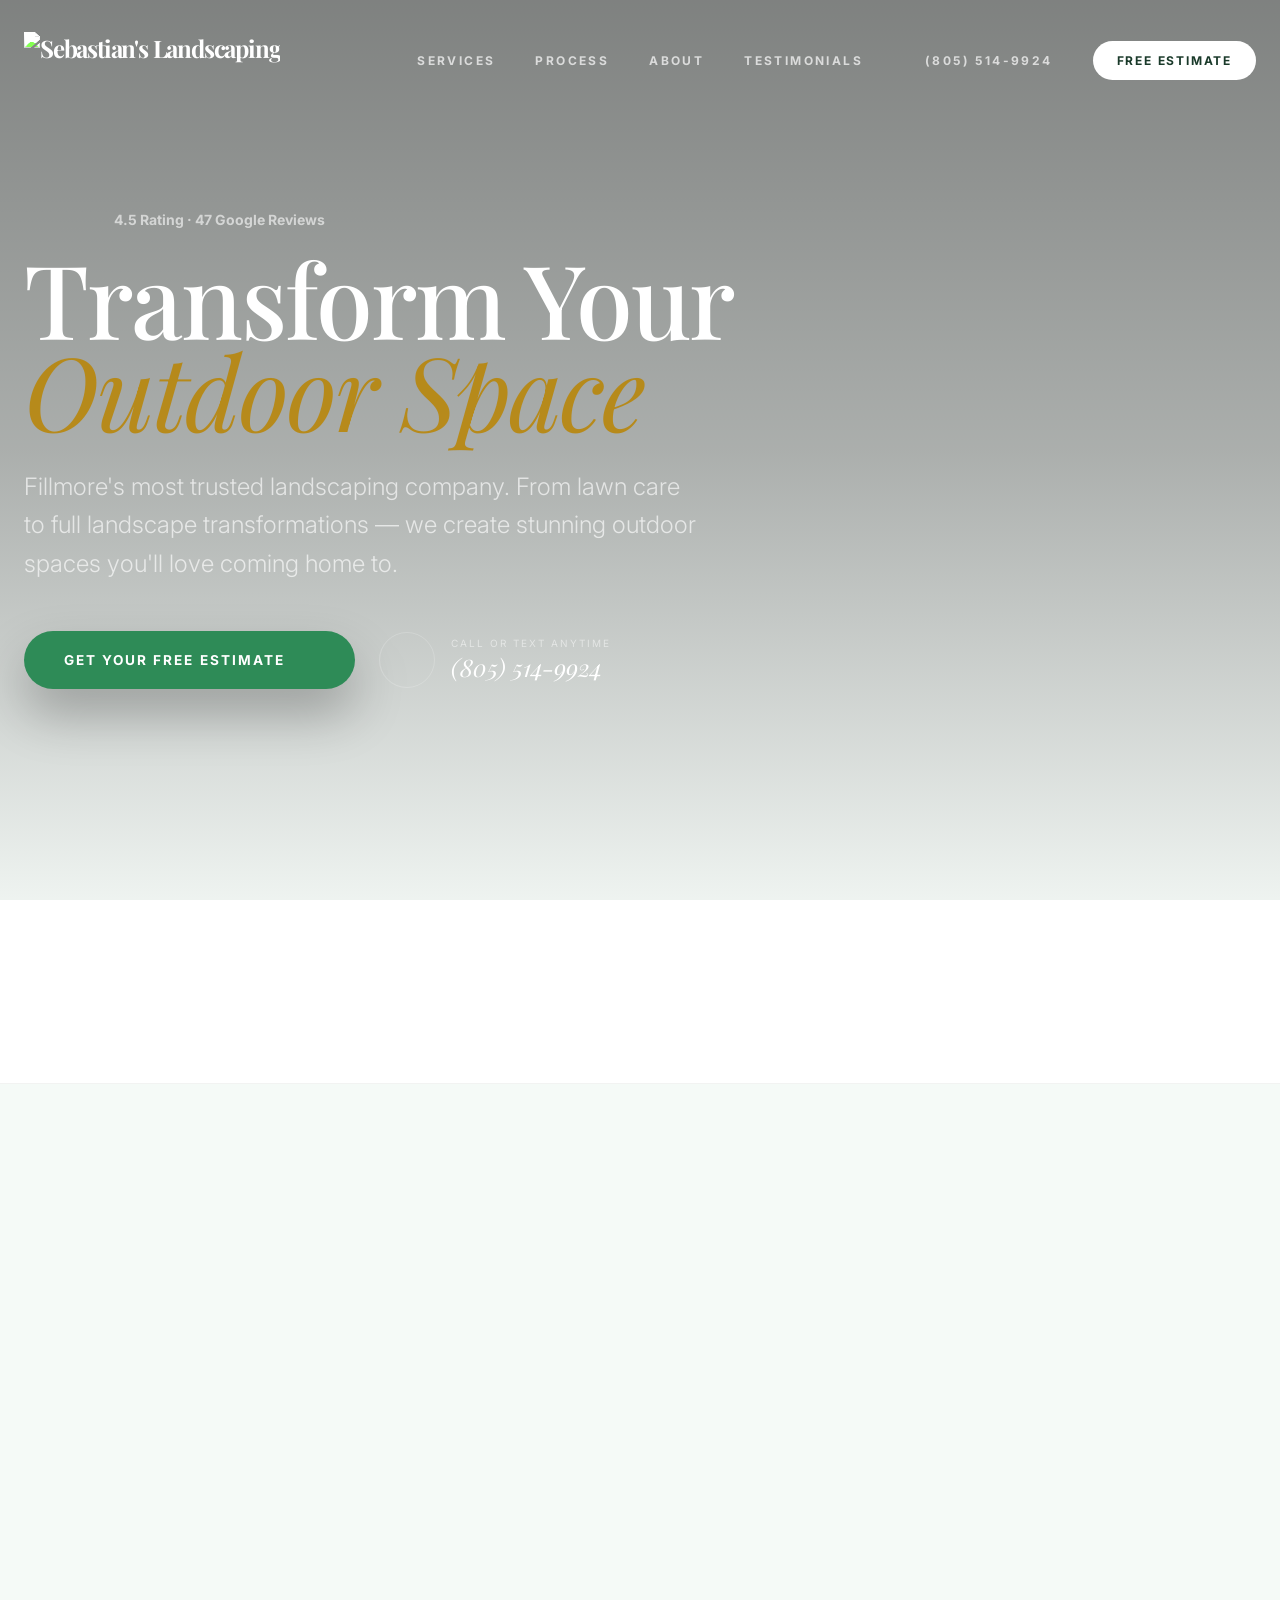
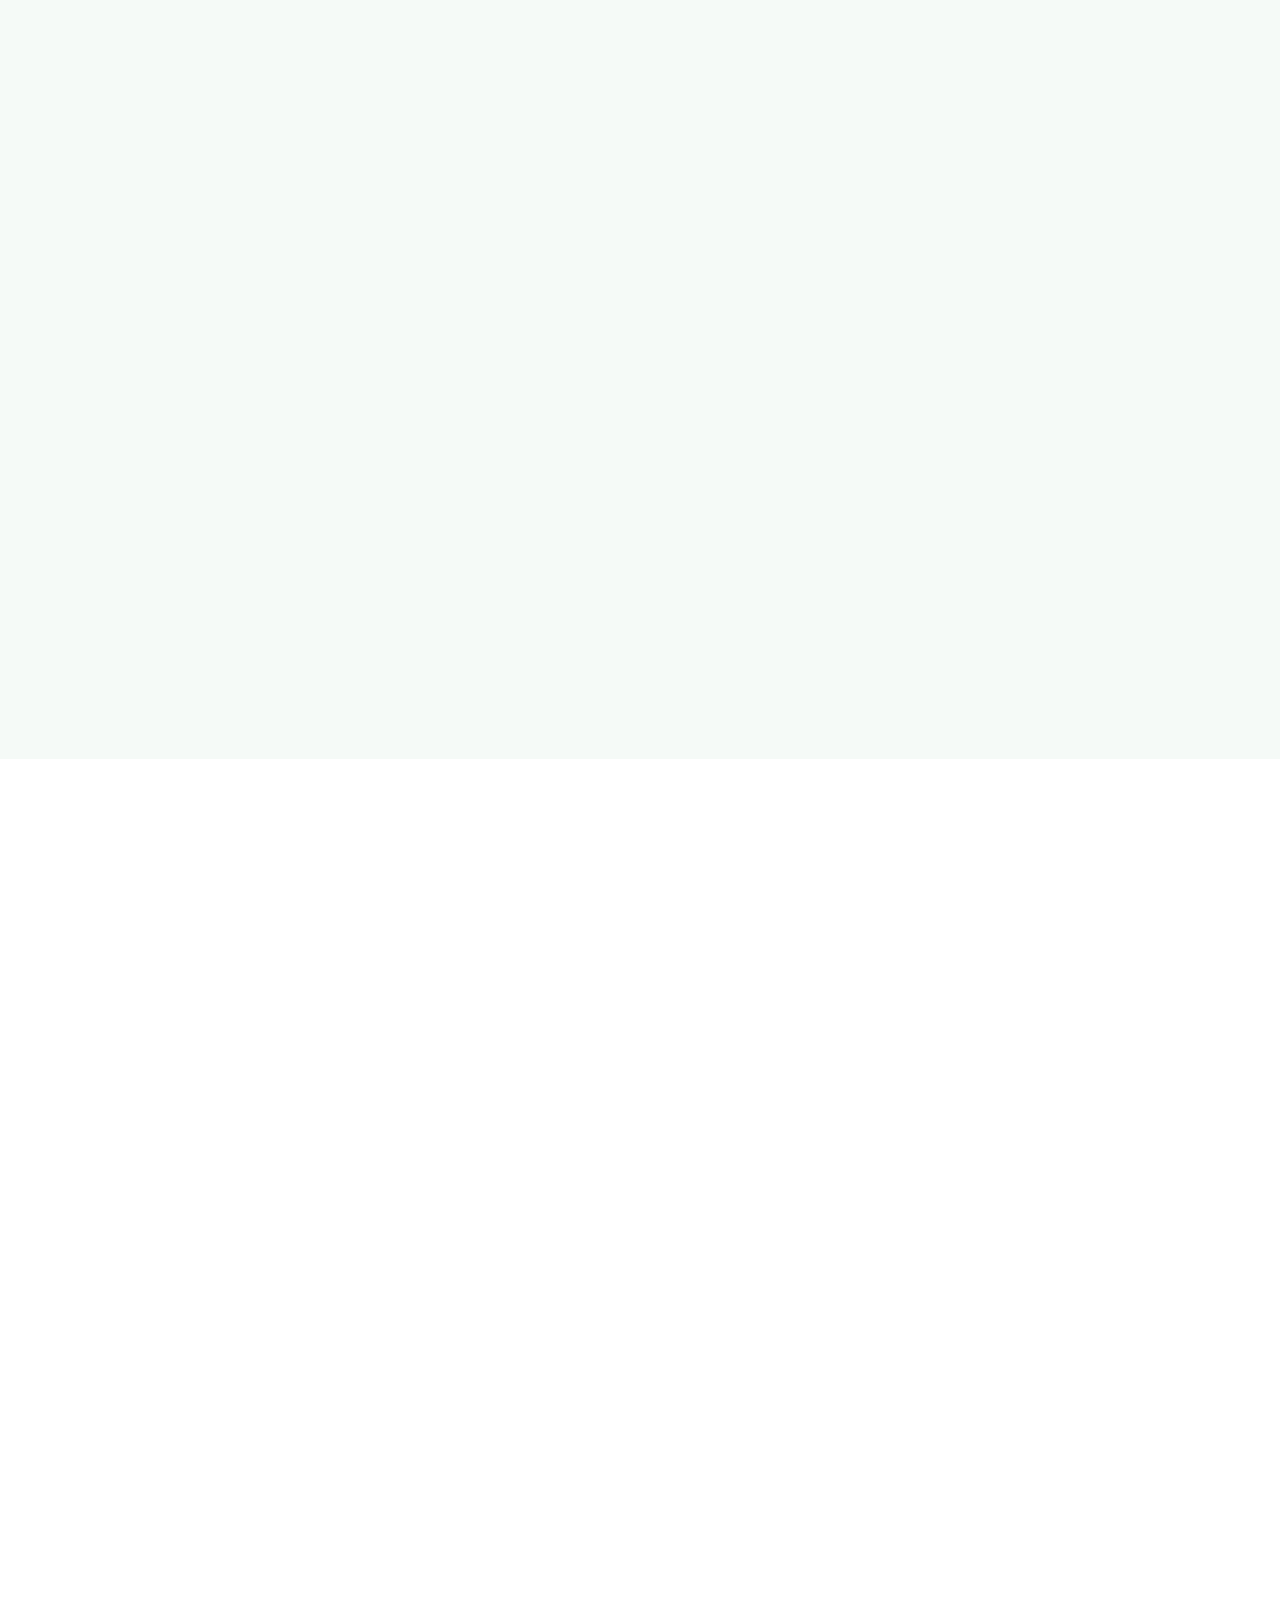
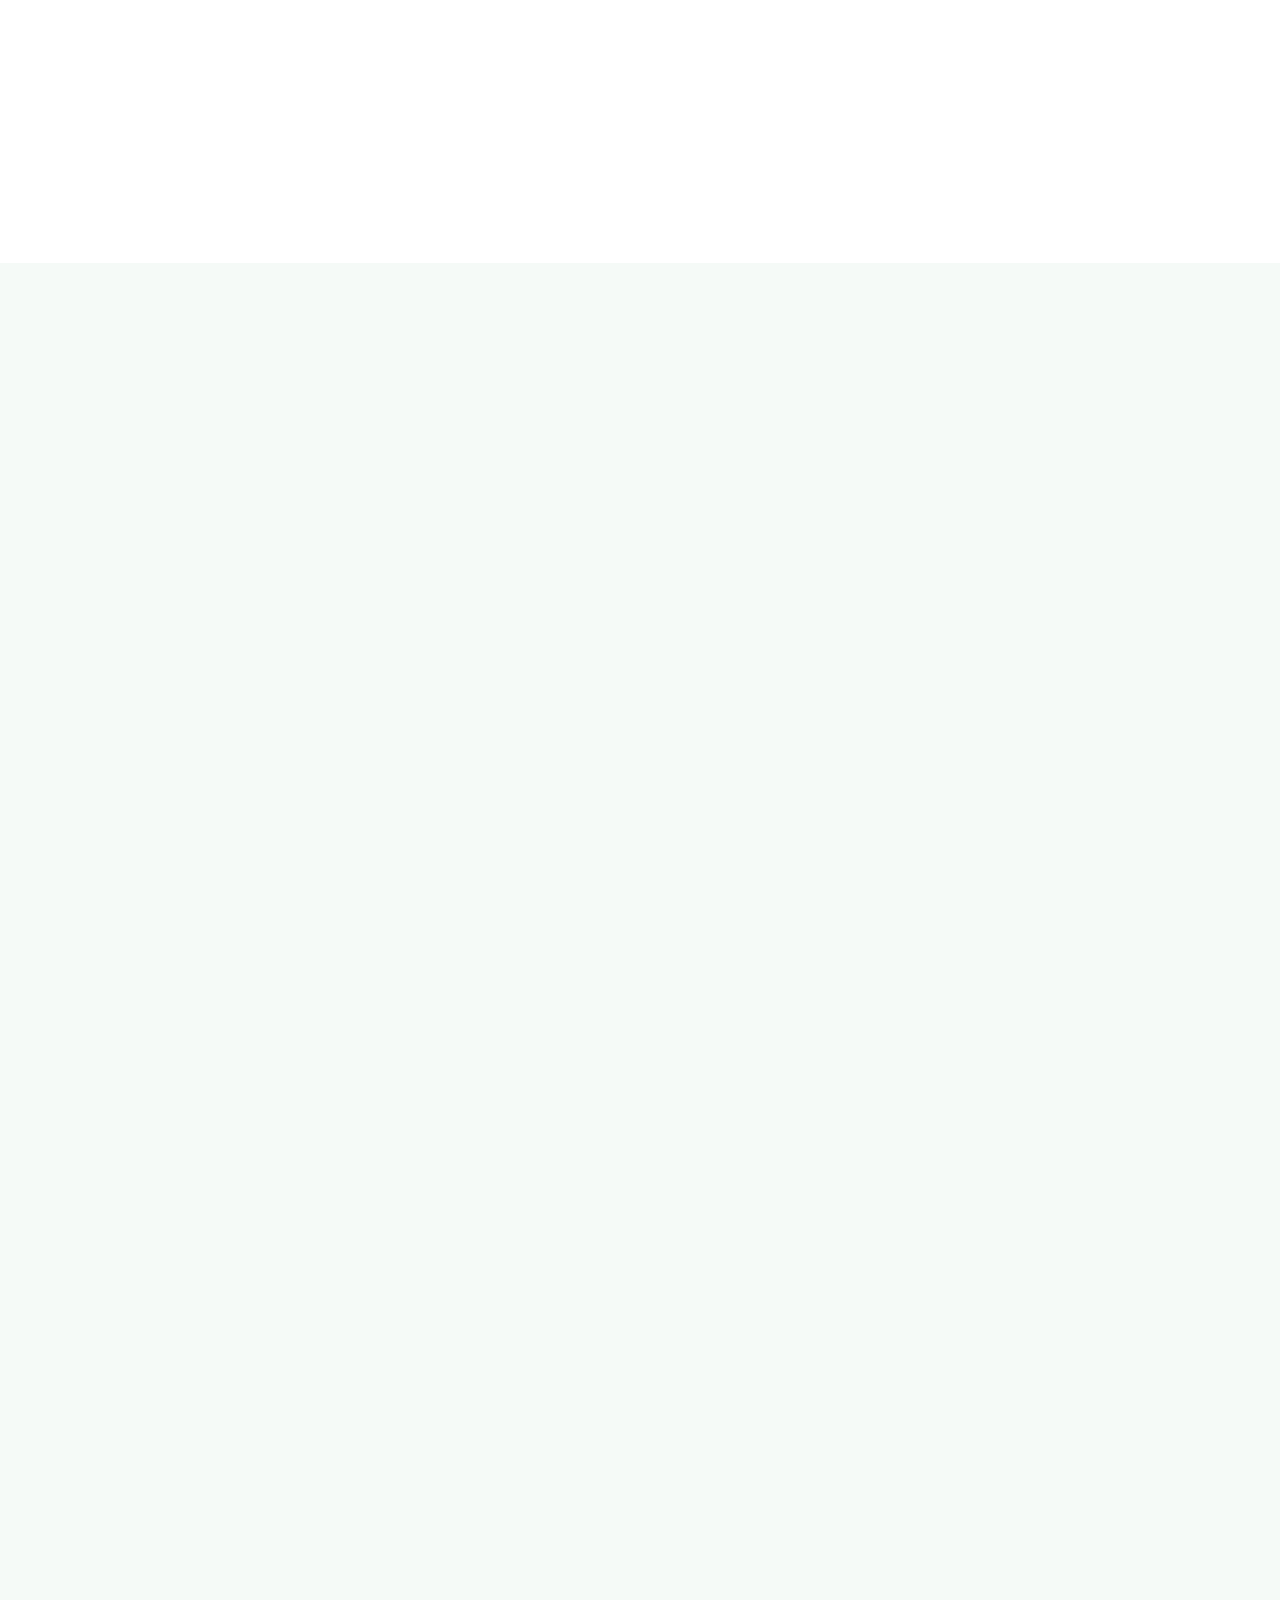
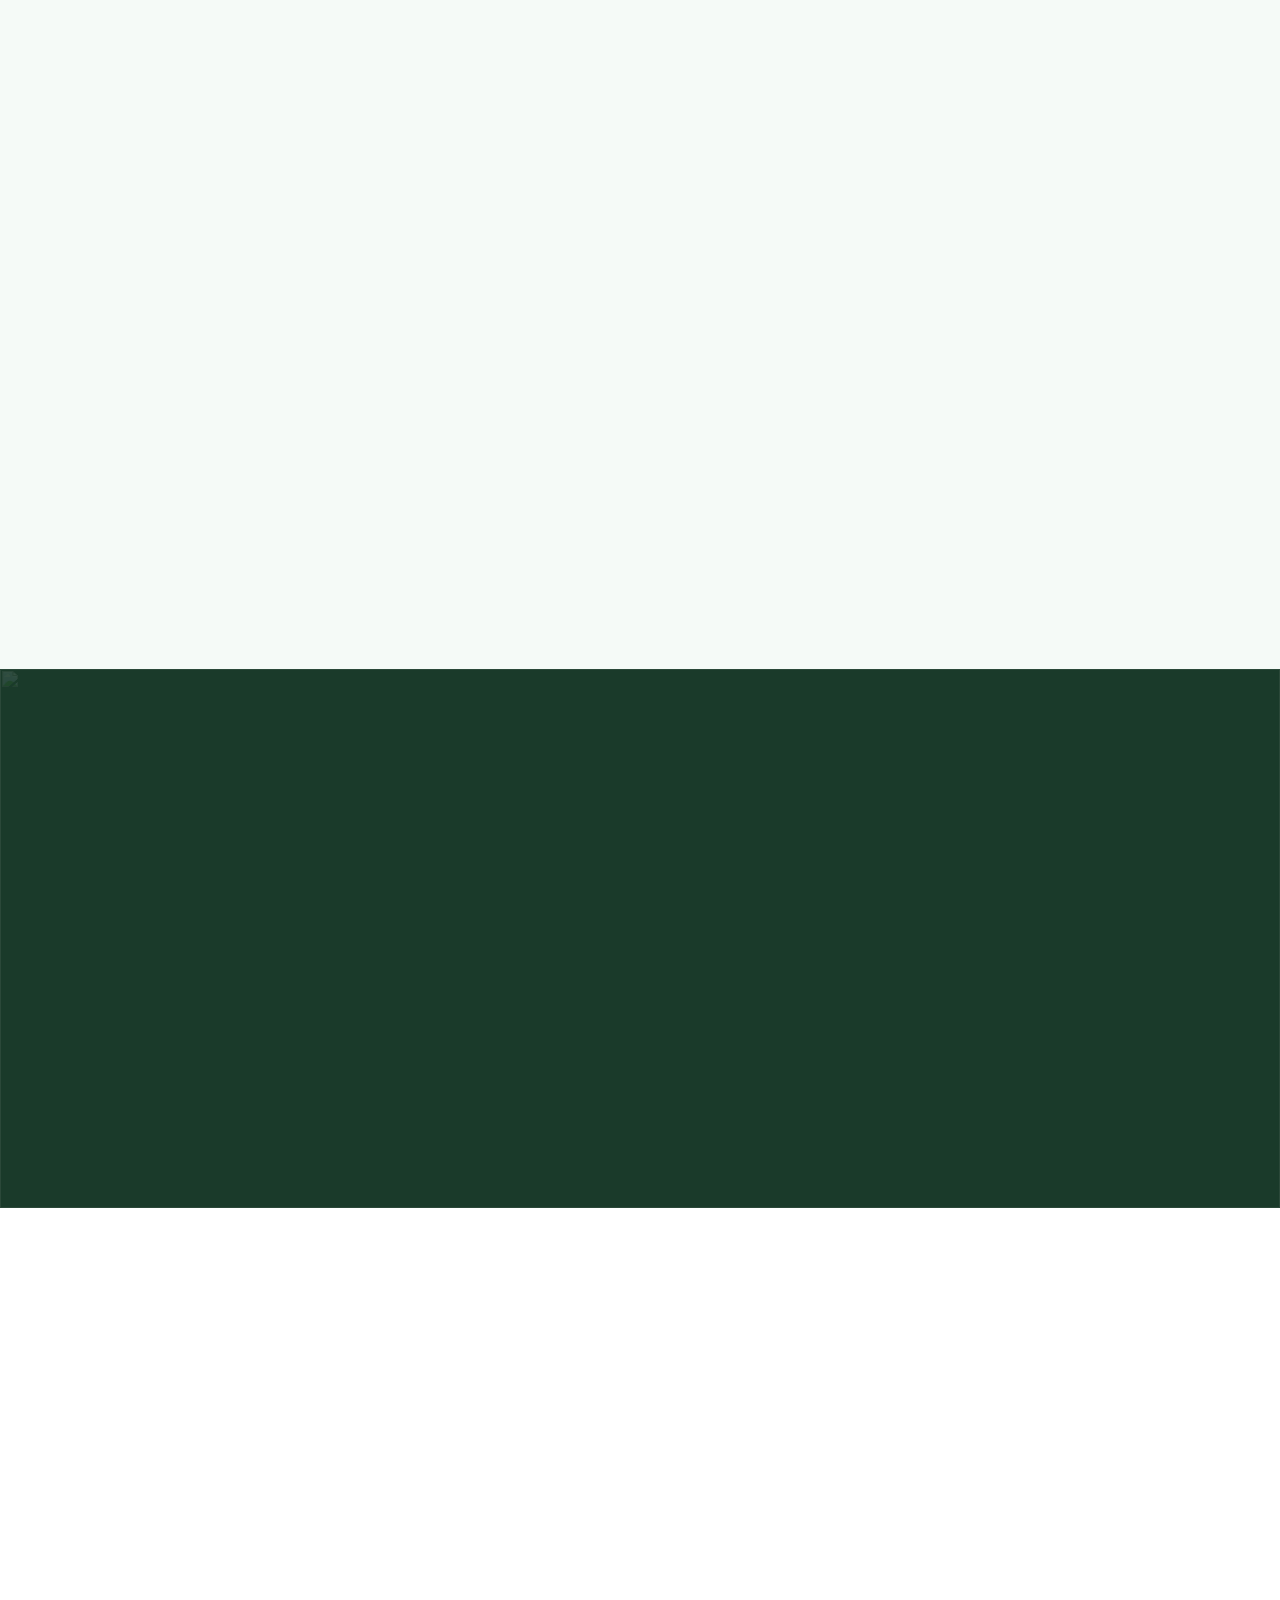
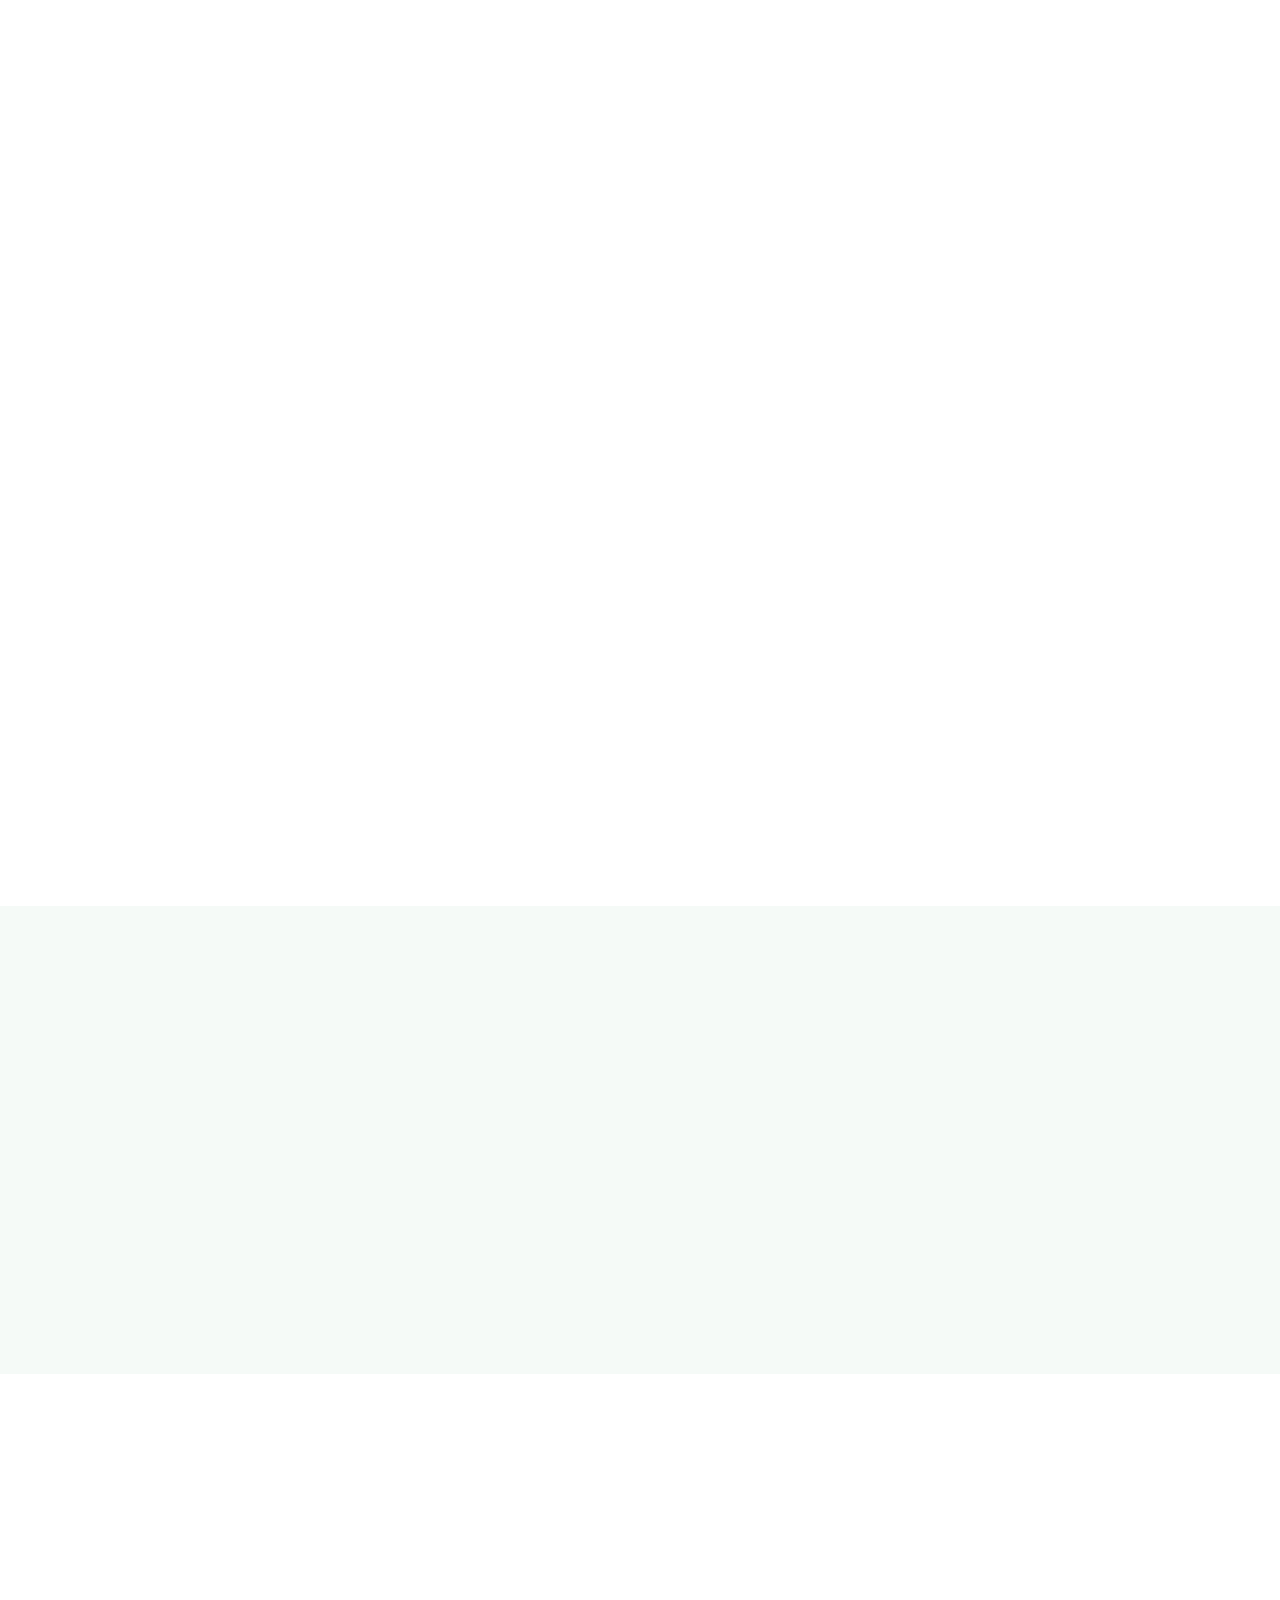
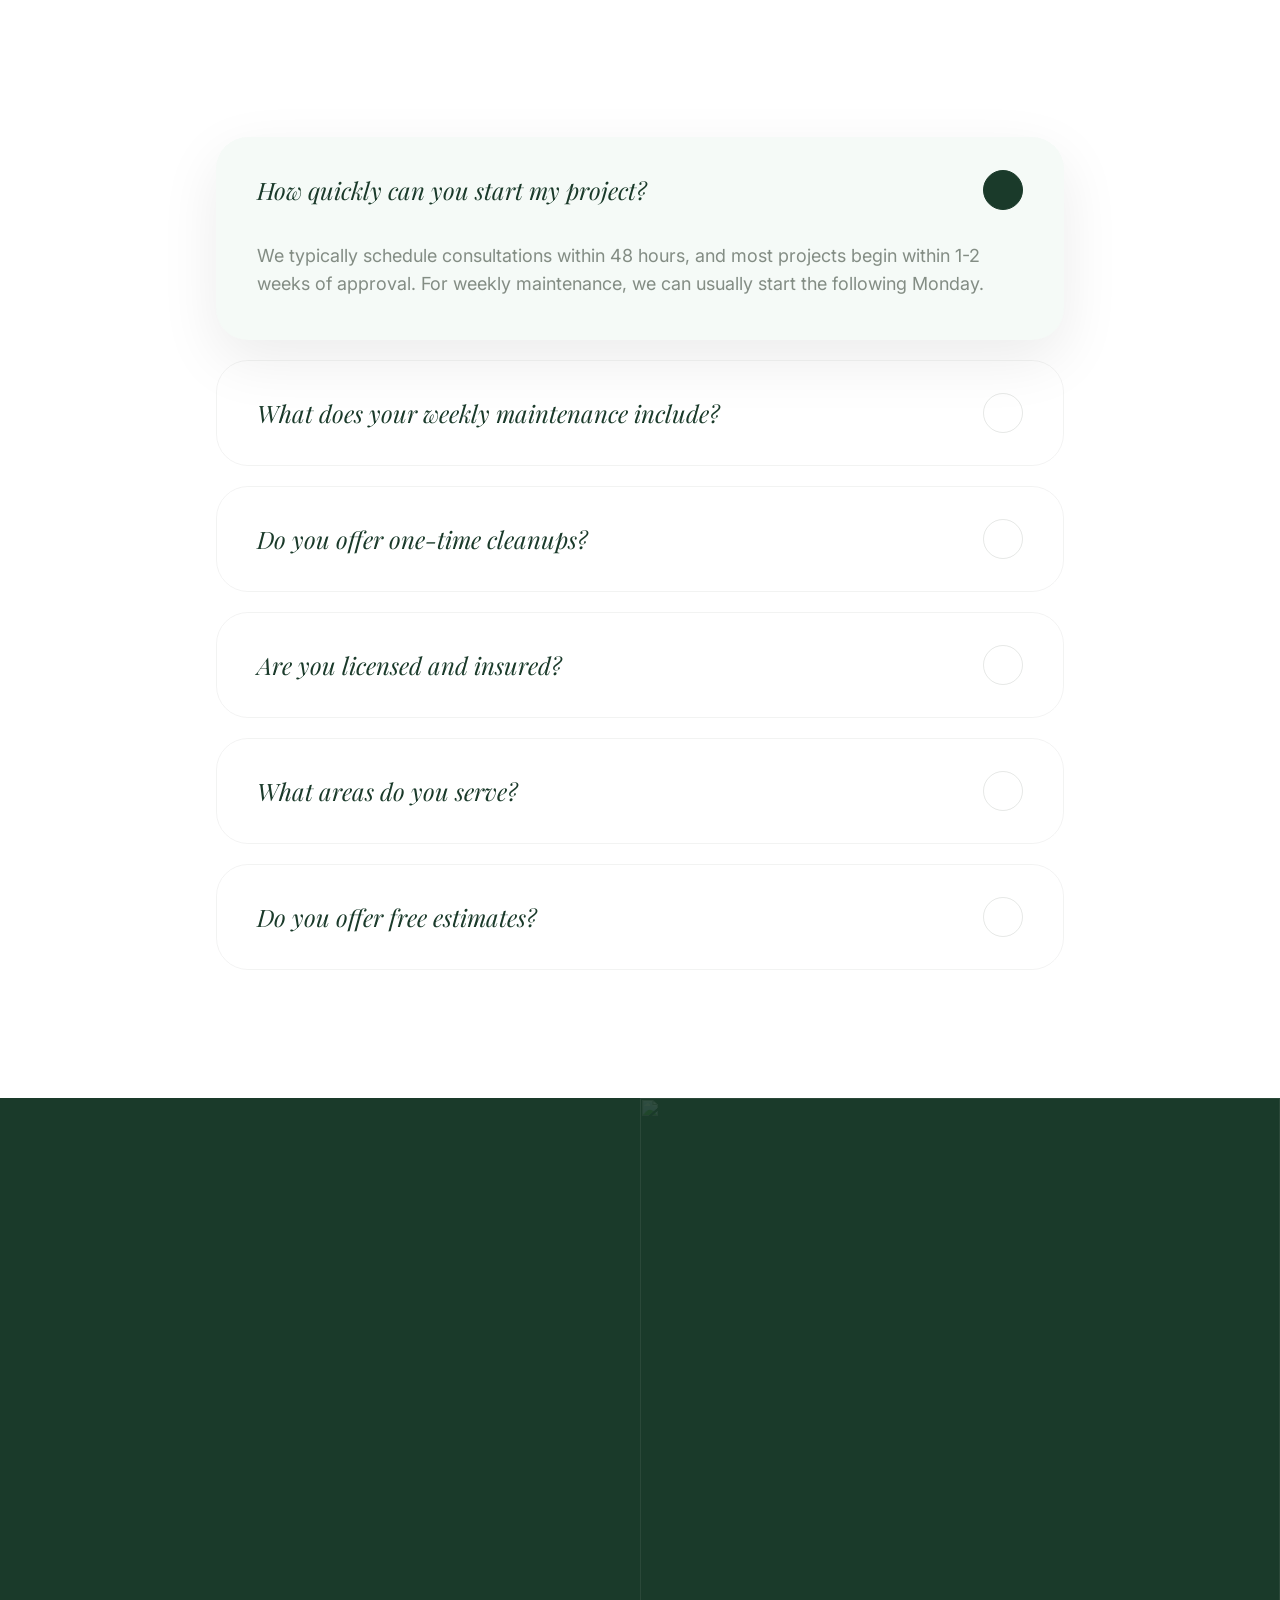
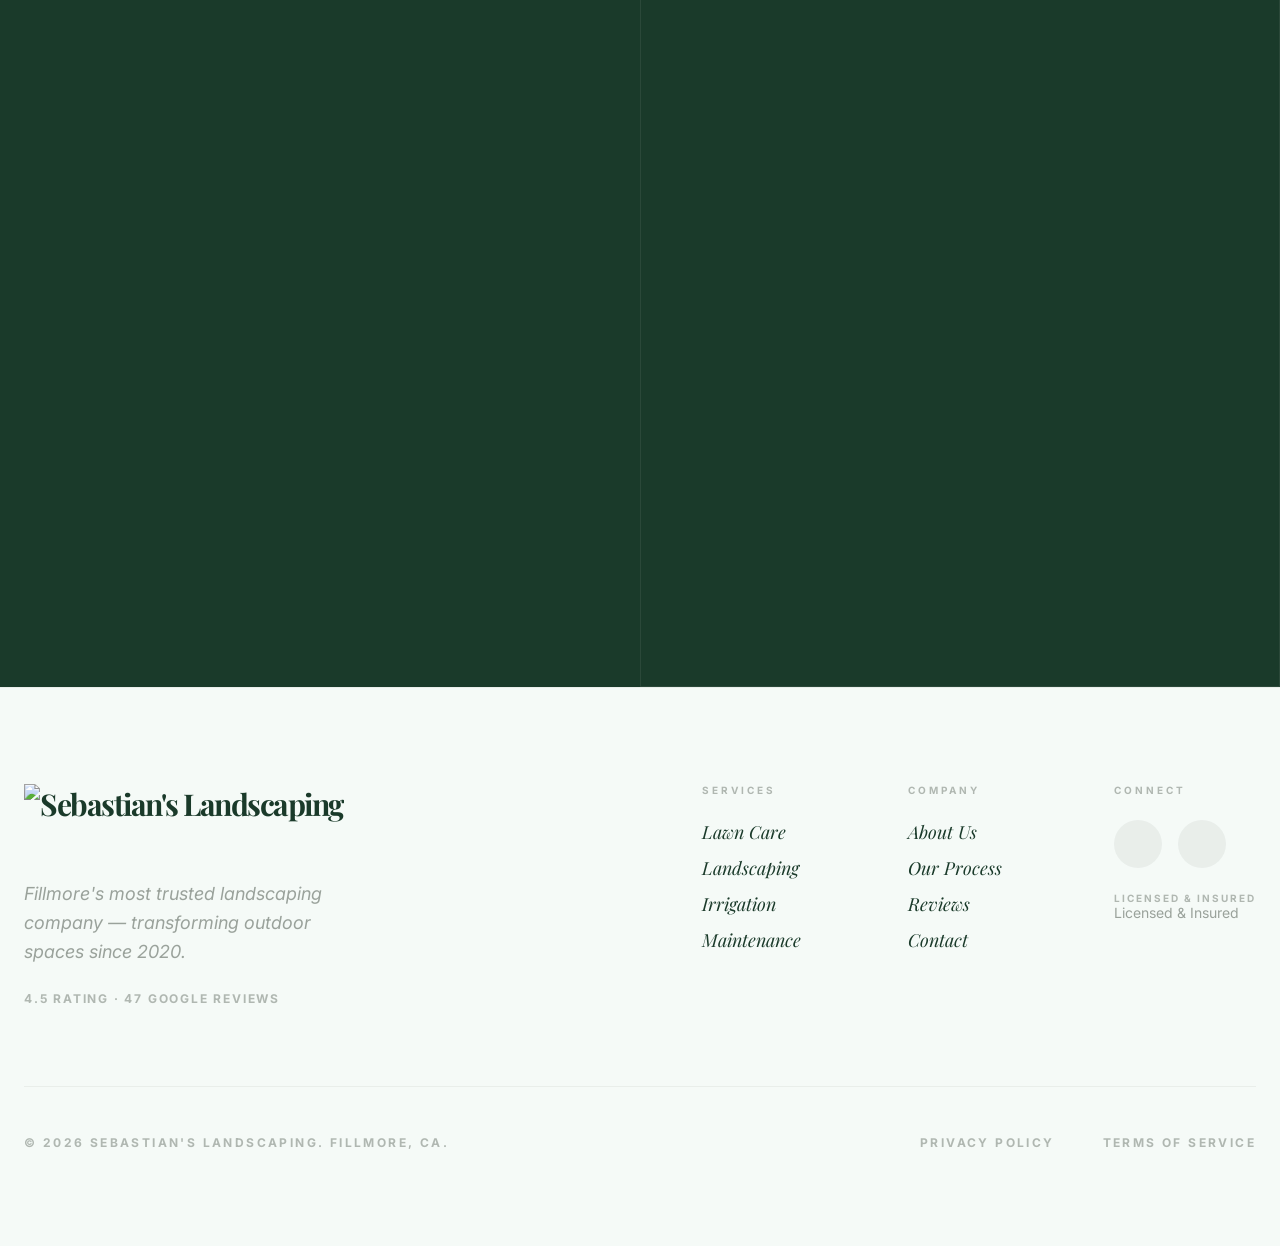
==== ghl-export/full-page.html @ c57326c9 "Logo: standalone image with translucent blend, no text" ====
<!DOCTYPE html>
<html lang="en">
<head>
<meta charset="UTF-8" />
<meta name="viewport" content="width=device-width, initial-scale=1.0" />
<title>Sebastian's Landscaping — Fillmore's Top Landscaping Company</title>
<!-- ═══════════════════════════════════════════════ -->
<!-- GHL HEAD CODE — Paste in Page Settings → Head  -->
<!-- ═══════════════════════════════════════════════ -->

<!-- Google Fonts -->
<link rel="preconnect" href="https://fonts.googleapis.com" />
<link rel="preconnect" href="https://fonts.gstatic.com" crossorigin />
<link
    href="https://fonts.googleapis.com/css2?family=Playfair+Display:ital,wght@0,400..900;1,400..900&family=Inter:wght@100..900&display=swap"
    rel="stylesheet" />

<!-- External Libraries -->
<script src="https://unpkg.com/lucide@latest"></script>

<!-- Site Styles (Scoped to prevent GHL conflicts) -->
<style>
    :root {
        --brand-primary: #1a3a2a;
        --brand-accent: #2e8b57;
        --brand-bg: #f5faf7;
        --font-sans: "Inter", ui-sans-serif, system-ui, sans-serif;
        --font-serif: "Playfair Display", serif
    }

    *,
    *::before,
    *::after {
        margin: 0;
        padding: 0;
        box-sizing: border-box
    }

    body {
        background: var(--brand-bg);
        color: var(--brand-primary);
        font-family: var(--font-sans);
        -webkit-font-smoothing: antialiased;
        overflow-x: hidden
    }

    h1,
    h2,
    h3,
    h4,
    h5,
    h6 {
        font-family: var(--font-serif);
        letter-spacing: -0.02em
    }

    a {
        text-decoration: none;
        color: inherit
    }

    img {
        display: block;
        max-width: 100%
    }

    button {
        border: none;
        background: none;
        cursor: pointer;
        font: inherit;
        color: inherit
    }

    input,
    select,
    textarea {
        font: inherit;
        color: inherit
    }

    .skip-link {
        position: absolute;
        top: -100%;
        left: 16px;
        z-index: 100;
        padding: 12px 24px;
        background: var(--brand-primary);
        color: #fff;
        font-weight: 700;
        font-size: .75rem;
        letter-spacing: .1em;
        text-transform: uppercase;
        border-radius: 0 0 12px 12px;
        transition: top .2s
    }

    .skip-link:focus {
        top: 0
    }

    a:focus-visible,
    button:focus-visible,
    input:focus-visible,
    select:focus-visible,
    textarea:focus-visible {
        outline: 2px solid var(--brand-accent);
        outline-offset: 2px;
        border-radius: 4px
    }

    @media(prefers-reduced-motion:reduce) {

        *,
        *::before,
        *::after {
            animation-duration: .01ms !important;
            transition-duration: .01ms !important
        }
    }

    ::selection {
        background: var(--brand-accent);
        color: #fff
    }

    /* Layout */
    .max-w {
        max-width: 80rem;
        margin: 0 auto;
        padding: 0 1.5rem
    }

    .max-w-4xl {
        max-width: 56rem;
        margin: 0 auto;
        padding: 0 1.5rem
    }

    .max-w-3xl {
        max-width: 48rem
    }

    .grid-2 {
        display: grid;
        grid-template-columns: 1fr;
        gap: 2rem
    }

    .grid-3 {
        display: grid;
        grid-template-columns: 1fr;
        gap: 2rem
    }

    .grid-4 {
        display: grid;
        grid-template-columns: 1fr;
        gap: 2rem
    }

    .grid-2x2 {
        display: grid;
        grid-template-columns: repeat(2, 1fr);
        gap: 2rem
    }

    @media(min-width:768px) {
        .grid-2 {
            grid-template-columns: repeat(2, 1fr)
        }

        .grid-3 {
            grid-template-columns: repeat(2, 1fr)
        }

        .grid-4 {
            grid-template-columns: repeat(2, 1fr)
        }

        .grid-2x2 {
            grid-template-columns: repeat(4, 1fr)
        }
    }

    @media(min-width:1024px) {
        .grid-3 {
            grid-template-columns: repeat(3, 1fr)
        }

        .grid-4 {
            grid-template-columns: repeat(4, 1fr)
        }
    }

    /* Animations */
    .fade-up {
        opacity: 0;
        transform: translateY(40px);
        transition: opacity .8s cubic-bezier(.21, .47, .32, .98), transform .8s cubic-bezier(.21, .47, .32, .98)
    }

    .fade-up.visible {
        opacity: 1;
        transform: translateY(0)
    }

    .hero-content {
        opacity: 0;
        transform: translateY(60px);
        animation: heroIn 1.2s cubic-bezier(.16, 1, .3, 1) .2s forwards
    }

    @keyframes heroIn {
        to {
            opacity: 1;
            transform: translateY(0)
        }
    }

    .hero-rating {
        opacity: 0;
        transform: translateX(-20px);
        animation: ratingIn .8s ease .5s forwards
    }

    @keyframes ratingIn {
        to {
            opacity: 1;
            transform: translateX(0)
        }
    }

    @keyframes bounce {

        0%,
        100% {
            transform: translateX(-50%) translateY(0)
        }

        50% {
            transform: translateX(-50%) translateY(10px)
        }
    }

    @keyframes float {

        0%,
        100% {
            transform: translateY(0)
        }

        50% {
            transform: translateY(-6px)
        }
    }

    .btn-hover {
        transition: transform .2s
    }

    .btn-hover:hover {
        transform: scale(1.05)
    }

    .btn-hover:active {
        transform: scale(.95)
    }

    /* Navbar */
    .navbar {
        position: fixed;
        top: 0;
        left: 0;
        width: 100%;
        z-index: 50;
        transition: all .5s;
        padding: 2rem 0
    }

    .navbar.scrolled {
        background: rgba(252, 250, 247, .9);
        backdrop-filter: blur(16px);
        -webkit-backdrop-filter: blur(16px);
        padding: 1rem 0;
        box-shadow: 0 1px 3px rgba(0, 0, 0, .05)
    }

    .navbar-inner {
        display: flex;
        align-items: center;
        justify-content: space-between
    }

    .nav-logo {
        font-family: var(--font-serif);
        font-size: 1.5rem;
        font-weight: 700;
        letter-spacing: -.05em;
        color: #fff;
        transition: color .5s
    }

    .navbar.scrolled .nav-logo {
        color: var(--brand-primary)
    }

    .nav-logo-img {
        height: 56px;
        width: auto;
        object-fit: contain;
        mix-blend-mode: screen;
        filter: brightness(1.5) contrast(1.1);
        transition: all .5s
    }

    .navbar.scrolled .nav-logo-img {
        mix-blend-mode: multiply;
        filter: none
    }

    .nav-links {
        display: none;
        align-items: center;
        gap: 2.5rem
    }

    @media(min-width:768px) {
        .nav-links {
            display: flex
        }
    }

    .nav-link {
        font-size: .75rem;
        font-weight: 700;
        text-transform: uppercase;
        letter-spacing: .2em;
        color: rgba(255, 255, 255, .7);
        transition: color .5s
    }

    .nav-link:hover {
        color: #fff
    }

    .navbar.scrolled .nav-link {
        color: rgba(18, 31, 18, .6)
    }

    .navbar.scrolled .nav-link:hover {
        color: var(--brand-accent)
    }

    .nav-cta {
        padding: .75rem 1.5rem;
        font-size: .75rem;
        font-weight: 700;
        text-transform: uppercase;
        letter-spacing: .15em;
        border-radius: 9999px;
        background: #fff;
        color: var(--brand-primary);
        transition: all .5s
    }

    .nav-cta:hover {
        background: var(--brand-accent);
        color: #fff
    }

    .navbar.scrolled .nav-cta {
        background: var(--brand-primary);
        color: #fff
    }

    .navbar.scrolled .nav-cta:hover {
        background: var(--brand-accent)
    }

    .mobile-toggle {
        display: block;
        color: #fff;
        transition: color .5s
    }

    .navbar.scrolled .mobile-toggle {
        color: var(--brand-primary)
    }

    @media(min-width:768px) {
        .mobile-toggle {
            display: none
        }
    }

    .mobile-menu {
        display: none;
        position: absolute;
        top: 100%;
        left: 0;
        width: 100%;
        background: var(--brand-bg);
        border-bottom: 1px solid rgba(18, 31, 18, .05);
        padding: 2rem;
        flex-direction: column;
        gap: 1.5rem
    }

    .mobile-menu.open {
        display: flex
    }

    @media(min-width:768px) {
        .mobile-menu {
            display: none !important
        }
    }

    .mobile-menu a {
        font-family: var(--font-serif);
        font-size: 1.25rem;
        color: var(--brand-primary)
    }

    .mobile-menu .mob-btn {
        padding: 1.25rem;
        font-family: var(--font-sans);
        text-align: center;
        font-weight: 700;
        font-size: .85rem;
        border-radius: 1rem;
        display: flex;
        align-items: center;
        justify-content: center;
        gap: .5rem
    }

    /* Hero */
    .hero {
        position: relative;
        height: 100vh;
        width: 100%;
        overflow: hidden;
        display: flex;
        align-items: center
    }

    .hero-bg {
        position: absolute;
        inset: 0;
        transform: scale(1.1)
    }

    .hero-bg img {
        width: 100%;
        height: 100%;
        object-fit: cover
    }

    .hero-overlay {
        position: absolute;
        inset: 0;
        background: linear-gradient(to bottom, rgba(0, 0, 0, .5), rgba(0, 0, 0, .3), var(--brand-bg))
    }

    .hero .stars {
        display: flex;
        gap: 2px;
        color: var(--brand-accent)
    }

    .hero .rating-row {
        display: flex;
        align-items: center;
        gap: .75rem;
        margin-bottom: 1.5rem
    }

    .hero .rating-text {
        color: rgba(255, 255, 255, .6);
        font-size: .875rem;
        font-weight: 700
    }

    .hero h1 {
        font-size: clamp(3rem, 8vw, 7rem);
        color: #fff;
        line-height: .9;
        margin-bottom: 2rem;
        font-weight: 500;
        text-wrap: balance
    }

    .hero h1 .accent {
        font-style: italic;
        font-weight: 300;
        color: rgba(184, 134, 11, .9)
    }

    .hero .sub {
        color: rgba(255, 255, 255, .65);
        font-size: clamp(1.1rem, 2vw, 1.5rem);
        margin-bottom: 3rem;
        max-width: 42rem;
        line-height: 1.6;
        font-weight: 300
    }

    .hero-actions {
        display: flex;
        flex-direction: column;
        gap: 1.5rem;
        align-items: flex-start
    }

    @media(min-width:640px) {
        .hero-actions {
            flex-direction: row;
            align-items: center
        }
    }

    .cta-primary {
        padding: 1.25rem 2.5rem;
        background: var(--brand-accent);
        color: #fff;
        font-weight: 700;
        font-size: .85rem;
        text-transform: uppercase;
        letter-spacing: .15em;
        border-radius: 9999px;
        box-shadow: 0 25px 50px rgba(0, 0, 0, .25);
        display: inline-flex;
        align-items: center;
        gap: .75rem
    }

    .phone-cta {
        display: flex;
        align-items: center;
        gap: 1rem;
        color: #fff
    }

    .phone-circle {
        width: 3.5rem;
        height: 3.5rem;
        border-radius: 50%;
        border: 1px solid rgba(255, 255, 255, .2);
        backdrop-filter: blur(12px);
        display: flex;
        align-items: center;
        justify-content: center;
        transition: all .5s
    }

    .phone-cta:hover .phone-circle {
        background: var(--brand-accent);
        border-color: var(--brand-accent)
    }

    .phone-label {
        font-size: .625rem;
        text-transform: uppercase;
        letter-spacing: .2em;
        opacity: .5;
        margin-bottom: 2px
    }

    .phone-number {
        font-size: 1.5rem;
        font-family: var(--font-serif);
        font-style: italic
    }

    .scroll-indicator {
        position: absolute;
        bottom: 3rem;
        left: 50%;
        transform: translateX(-50%);
        color: rgba(255, 255, 255, .3);
        animation: bounce 2s infinite
    }

    /* Section shared */
    .section-label {
        color: var(--brand-accent);
        font-size: .75rem;
        font-weight: 700;
        text-transform: uppercase;
        letter-spacing: .4em;
        margin-bottom: 1.5rem
    }

    .section-title {
        font-size: clamp(2.5rem, 5vw, 4.5rem);
        line-height: .9;
        margin-bottom: 2rem
    }

    .section-title .light {
        font-style: italic;
        font-weight: 300
    }

    .section-desc {
        font-size: 1.25rem;
        color: rgba(18, 31, 18, .5);
        line-height: 1.6
    }

    /* Trust Bar */
    .trust-bar {
        padding: 3rem 0;
        background: #fff;
        border-bottom: 1px solid rgba(18, 31, 18, .05)
    }

    .stat-value {
        font-size: clamp(2rem, 4vw, 3rem);
        font-family: var(--font-serif);
        font-weight: 700;
        color: var(--brand-primary);
        margin-bottom: .5rem
    }

    .stat-label {
        font-size: .75rem;
        font-weight: 700;
        text-transform: uppercase;
        letter-spacing: .2em;
        color: rgba(18, 31, 18, .4)
    }

    /* Cards */
    .card {
        padding: 2.5rem;
        border-radius: 2rem;
        background: #fff;
        border: 1px solid rgba(18, 31, 18, .05);
        transition: box-shadow .5s
    }

    .card:hover {
        box-shadow: 0 20px 60px rgba(0, 0, 0, .08)
    }

    .card-icon {
        width: 4rem;
        height: 4rem;
        border-radius: 1rem;
        background: rgba(184, 134, 11, .1);
        display: flex;
        align-items: center;
        justify-content: center;
        margin-bottom: 2rem;
        transition: background .5s;
        color: var(--brand-accent)
    }

    .card:hover .card-icon {
        background: rgba(184, 134, 11, .2)
    }

    .card h3 {
        font-size: 1.5rem;
        font-style: italic;
        margin-bottom: 1rem
    }

    .card p {
        color: rgba(18, 31, 18, .5);
        line-height: 1.6
    }

    /* Process */
    .process-card {
        position: relative;
        padding: 2.5rem;
        border-radius: 2.5rem;
        border: 1px solid rgba(18, 31, 18, .05);
        transition: all .5s;
        background: rgba(252, 250, 247, .5)
    }

    .process-card:hover {
        border-color: rgba(184, 134, 11, .2)
    }

    .process-num {
        position: absolute;
        top: 1.5rem;
        right: 2rem;
        font-size: 5rem;
        font-family: var(--font-serif);
        font-weight: 700;
        color: rgba(18, 31, 18, .04)
    }

    .process-icon {
        width: 4rem;
        height: 4rem;
        border-radius: 1rem;
        background: rgba(184, 134, 11, .1);
        display: flex;
        align-items: center;
        justify-content: center;
        margin-bottom: 2rem;
        color: var(--brand-accent);
        transition: all .5s
    }

    .process-card:hover .process-icon {
        background: var(--brand-accent);
        color: #fff
    }

    /* Services */
    .service-item {
        margin-bottom: 1rem
    }

    .service-img-wrap {
        aspect-ratio: 3/2;
        overflow: hidden;
        border-radius: 2.5rem;
        margin-bottom: 2rem;
        position: relative;
        background: rgba(18, 31, 18, .05)
    }

    .service-img-wrap img {
        width: 100%;
        height: 100%;
        object-fit: cover;
        transition: transform 1s
    }

    .service-item:hover .service-img-wrap img {
        transform: scale(1.1)
    }

    .service-img-overlay {
        position: absolute;
        inset: 0;
        background: linear-gradient(to top, rgba(0, 0, 0, .4), transparent);
        transition: background .5s
    }

    .service-item:hover .service-img-overlay {
        background: linear-gradient(to top, rgba(0, 0, 0, .2), transparent)
    }

    .service-header {
        display: flex;
        justify-content: space-between;
        align-items: flex-start;
        gap: 1.5rem
    }

    .service-header h3 {
        font-size: 1.875rem;
        font-style: italic;
        margin-bottom: .75rem
    }

    .service-header p {
        color: rgba(18, 31, 18, .5);
        line-height: 1.6;
        max-width: 28rem;
        margin-bottom: 1.25rem
    }

    .service-tags {
        display: flex;
        flex-wrap: wrap;
        gap: .75rem
    }

    .tag {
        display: inline-flex;
        align-items: center;
        gap: .375rem;
        padding: .5rem 1rem;
        background: rgba(184, 134, 11, .1);
        color: var(--brand-accent);
        font-size: .75rem;
        font-weight: 700;
        text-transform: uppercase;
        letter-spacing: .05em;
        border-radius: 9999px
    }

    .service-arrow {
        width: 3.5rem;
        height: 3.5rem;
        border-radius: 50%;
        border: 1px solid rgba(18, 31, 18, .1);
        display: flex;
        align-items: center;
        justify-content: center;
        flex-shrink: 0;
        margin-top: .25rem;
        transition: all .5s
    }

    .service-item:hover .service-arrow {
        background: var(--brand-primary);
        color: #fff
    }

    /* Special Offer */
    .offer {
        padding: 5rem 0;
        background: var(--brand-primary);
        color: #fff;
        position: relative;
        overflow: hidden
    }

    .offer-bg {
        position: absolute;
        inset: 0;
        opacity: .1
    }

    .offer-bg img {
        width: 100%;
        height: 100%;
        object-fit: cover
    }

    .offer-inner {
        position: relative;
        z-index: 1;
        text-align: center
    }

    .offer h2 {
        font-size: clamp(2.5rem, 5vw, 4.5rem);
        line-height: .9;
        margin-bottom: 2rem
    }

    .offer h2 .light {
        font-style: italic;
        font-weight: 300
    }

    .offer h2 .gold {
        color: var(--brand-accent)
    }

    .offer .sub {
        font-size: 1.25rem;
        color: rgba(255, 255, 255, .5);
        max-width: 42rem;
        margin: 0 auto 2.5rem;
        line-height: 1.6
    }

    .offer-actions {
        display: flex;
        flex-direction: column;
        align-items: center;
        gap: 1.5rem
    }

    @media(min-width:640px) {
        .offer-actions {
            flex-direction: row;
            justify-content: center
        }
    }

    .offer-phone {
        display: flex;
        align-items: center;
        gap: .75rem;
        color: rgba(255, 255, 255, .7);
        transition: color .3s
    }

    .offer-phone:hover {
        color: #fff
    }

    /* Testimonials */
    .testimonial {
        padding: 2.5rem;
        border-radius: 2.5rem;
        background: var(--brand-bg);
        border: 1px solid rgba(18, 31, 18, .05);
        transition: box-shadow .5s
    }

    .testimonial:hover {
        box-shadow: 0 20px 60px rgba(0, 0, 0, .08)
    }

    .testimonial .quote-icon {
        color: rgba(184, 134, 11, .2);
        margin-bottom: 1.5rem
    }

    .testimonial blockquote {
        font-size: 1.25rem;
        font-family: var(--font-serif);
        font-style: italic;
        line-height: 1.6;
        margin-bottom: 2rem
    }

    .testimonial-footer {
        display: flex;
        align-items: center;
        justify-content: space-between
    }

    .testimonial-author {
        display: flex;
        align-items: center;
        gap: 1rem
    }

    .author-avatar {
        width: 3rem;
        height: 3rem;
        border-radius: 50%;
        background: rgba(184, 134, 11, .1);
        display: flex;
        align-items: center;
        justify-content: center;
        color: var(--brand-accent);
        font-family: var(--font-serif);
        font-size: 1.25rem;
        font-weight: 700
    }

    .author-name {
        font-weight: 700;
        font-size: .875rem
    }

    .author-role {
        font-size: .625rem;
        text-transform: uppercase;
        letter-spacing: .15em;
        color: rgba(18, 31, 18, .4)
    }

    .project-tag {
        padding: .5rem 1rem;
        background: rgba(184, 134, 11, .1);
        color: var(--brand-accent);
        font-size: .625rem;
        font-weight: 700;
        text-transform: uppercase;
        letter-spacing: .08em;
        border-radius: 9999px
    }

    @media(max-width:639px) {
        .project-tag {
            display: none
        }
    }

    /* Testimonial Stars Row */
    .stars-row {
        display: flex;
        align-items: center;
        justify-content: center;
        gap: 1rem;
        margin-bottom: 1rem
    }

    .stars-row .stars {
        display: flex;
        gap: 2px;
        color: var(--brand-accent)
    }

    .stars-summary {
        color: rgba(18, 31, 18, .4);
        font-weight: 700;
        text-transform: uppercase;
        letter-spacing: .15em;
        font-size: .75rem
    }

    /* Service Area */
    .area-tags {
        display: flex;
        flex-wrap: wrap;
        justify-content: center;
        gap: 1rem
    }

    .area-tag {
        display: inline-flex;
        align-items: center;
        gap: .5rem;
        padding: .75rem 1.5rem;
        background: #fff;
        border: 1px solid rgba(18, 31, 18, .05);
        border-radius: 9999px;
        font-family: var(--font-serif);
        font-style: italic;
        font-size: 1.125rem;
        transition: border-color .3s
    }

    .area-tag:hover {
        border-color: rgba(184, 134, 11, .3)
    }

    .area-tag i[data-lucide] {
        color: var(--brand-accent)
    }

    /* FAQ */
    .faq-item {
        border-radius: 2rem;
        transition: all .5s;
        border: 1px solid rgba(18, 31, 18, .05)
    }

    .faq-item.open {
        background: var(--brand-bg);
        box-shadow: 0 20px 60px rgba(0, 0, 0, .08);
        border-color: transparent
    }

    .faq-btn {
        width: 100%;
        padding: 2rem 2.5rem;
        display: flex;
        align-items: center;
        justify-content: space-between;
        text-align: left;
        gap: 1rem
    }

    .faq-btn span {
        font-size: clamp(1.1rem, 2vw, 1.5rem);
        font-family: var(--font-serif);
        font-style: italic
    }

    .faq-chevron {
        width: 2.5rem;
        height: 2.5rem;
        border-radius: 50%;
        border: 1px solid rgba(18, 31, 18, .1);
        display: flex;
        align-items: center;
        justify-content: center;
        flex-shrink: 0;
        transition: all .5s
    }

    .faq-item.open .faq-chevron {
        transform: rotate(180deg);
        background: var(--brand-primary);
        color: #fff;
        border-color: var(--brand-primary)
    }

    .faq-answer {
        max-height: 0;
        overflow: hidden;
        transition: max-height .5s cubic-bezier(.4, 0, .2, 1), padding .5s
    }

    .faq-item.open .faq-answer {
        max-height: 300px
    }

    .faq-answer p {
        padding: 0 2.5rem 2.5rem;
        color: rgba(18, 31, 18, .5);
        line-height: 1.6;
        font-size: 1.125rem
    }

    /* Contact */
    .contact {
        padding: 8rem 0;
        background: var(--brand-primary);
        color: #fff;
        position: relative;
        overflow: hidden
    }

    .contact-bg {
        position: absolute;
        top: 0;
        right: 0;
        width: 50%;
        height: 100%;
        opacity: .1
    }

    .contact-bg img {
        width: 100%;
        height: 100%;
        object-fit: cover
    }

    .contact-grid {
        display: grid;
        gap: 5rem;
        align-items: center
    }

    @media(min-width:1024px) {
        .contact-grid {
            grid-template-columns: 1fr 1fr;
            gap: 8rem
        }
    }

    .contact-check {
        display: flex;
        align-items: center;
        gap: 1rem;
        color: rgba(255, 255, 255, .5)
    }

    .contact-check i {
        color: var(--brand-accent);
        flex-shrink: 0
    }

    .contact-link {
        display: flex;
        align-items: center;
        gap: 1.5rem
    }

    .contact-circle {
        width: 4rem;
        height: 4rem;
        border-radius: 50%;
        background: rgba(255, 255, 255, .05);
        border: 1px solid rgba(255, 255, 255, .1);
        display: flex;
        align-items: center;
        justify-content: center;
        transition: background .5s
    }

    .contact-link:hover .contact-circle {
        background: var(--brand-accent)
    }

    .contact-link .lbl {
        font-size: .625rem;
        color: rgba(255, 255, 255, .4);
        text-transform: uppercase;
        letter-spacing: .2em;
        margin-bottom: 2px
    }

    .contact-link .val {
        font-size: 1.5rem;
        font-family: var(--font-serif);
        font-style: italic
    }

    .form-card {
        background: #fff;
        padding: 2.5rem;
        border-radius: 3rem;
        color: var(--brand-primary);
        box-shadow: 0 25px 50px rgba(0, 0, 0, .25)
    }

    @media(min-width:768px) {
        .form-card {
            padding: 3.5rem
        }
    }

    .form-card h3 {
        font-size: 1.875rem;
        font-style: italic;
        margin-bottom: .5rem
    }

    .form-card .form-sub {
        color: rgba(18, 31, 18, .4);
        font-size: .875rem;
        margin-bottom: 2.5rem
    }

    .form-row {
        display: grid;
        gap: 2rem
    }

    @media(min-width:768px) {
        .form-row {
            grid-template-columns: 1fr 1fr
        }
    }

    .form-group {
        margin-bottom: 2rem
    }

    .form-group label {
        display: block;
        font-size: .625rem;
        font-weight: 700;
        text-transform: uppercase;
        letter-spacing: .2em;
        color: rgba(18, 31, 18, .3);
        margin-bottom: .5rem
    }

    .form-group input,
    .form-group select,
    .form-group textarea {
        width: 100%;
        padding: 1rem 0;
        background: transparent;
        border: none;
        border-bottom: 2px solid rgba(18, 31, 18, .1);
        font-family: var(--font-serif);
        font-size: 1.25rem;
        font-style: italic;
        transition: border-color .3s;
        outline: none
    }

    .form-group input:focus,
    .form-group select:focus,
    .form-group textarea:focus {
        border-color: var(--brand-accent)
    }

    .form-group textarea {
        height: 7rem;
        resize: none
    }

    .form-group select {
        appearance: none;
        cursor: pointer
    }

    .submit-btn {
        width: 100%;
        padding: 1.5rem;
        background: var(--brand-primary);
        color: #fff;
        font-weight: 700;
        font-size: .85rem;
        text-transform: uppercase;
        letter-spacing: .3em;
        border-radius: 1rem;
        box-shadow: 0 20px 40px rgba(0, 0, 0, .15);
        transition: background .5s;
        cursor: pointer;
        border: none
    }

    .submit-btn:hover {
        background: var(--brand-accent)
    }

    .form-note {
        text-align: center;
        font-size: .75rem;
        color: rgba(18, 31, 18, .3);
        margin-top: 1rem
    }

    /* Footer */
    footer {
        padding: 6rem 0;
        background: var(--brand-bg);
        border-top: 1px solid rgba(18, 31, 18, .05)
    }

    .footer-top {
        display: flex;
        flex-direction: column;
        gap: 5rem;
        margin-bottom: 5rem
    }

    @media(min-width:768px) {
        .footer-top {
            flex-direction: row;
            justify-content: space-between
        }
    }

    .footer-brand {
        max-width: 20rem
    }

    .footer-brand .logo {
        font-family: var(--font-serif);
        font-size: 1.875rem;
        font-weight: 700;
        letter-spacing: -.05em;
        margin-bottom: 1.5rem;
        display: block
    }

    .footer-brand .tagline {
        color: rgba(18, 31, 18, .4);
        line-height: 1.6;
        font-size: 1.125rem;
        font-style: italic;
        margin-bottom: 1.5rem
    }

    .footer-cols {
        display: grid;
        grid-template-columns: repeat(2, 1fr);
        gap: 4rem
    }

    @media(min-width:640px) {
        .footer-cols {
            grid-template-columns: repeat(3, 1fr)
        }
    }

    .footer-col-title {
        font-weight: 700;
        text-transform: uppercase;
        font-size: .625rem;
        letter-spacing: .3em;
        color: rgba(18, 31, 18, .3);
        margin-bottom: 1.5rem
    }

    .footer-col ul {
        list-style: none;
        display: flex;
        flex-direction: column;
        gap: .75rem
    }

    .footer-col a {
        font-family: var(--font-serif);
        font-style: italic;
        font-size: 1.125rem;
        transition: color .3s
    }

    .footer-col a:hover {
        color: var(--brand-accent)
    }

    .social-links {
        display: flex;
        gap: 1rem;
        margin-bottom: 1.5rem
    }

    .social-link {
        width: 3rem;
        height: 3rem;
        border-radius: 50%;
        background: rgba(18, 31, 18, .05);
        display: flex;
        align-items: center;
        justify-content: center;
        transition: all .5s
    }

    .social-link:hover {
        background: var(--brand-accent);
        color: #fff
    }

    .footer-bottom {
        padding-top: 3rem;
        border-top: 1px solid rgba(18, 31, 18, .05);
        display: flex;
        flex-direction: column;
        gap: 1.5rem;
        align-items: center
    }

    @media(min-width:768px) {
        .footer-bottom {
            flex-direction: row;
            justify-content: space-between
        }
    }

    .footer-bottom p,
    .footer-bottom a {
        font-size: .75rem;
        font-weight: 700;
        text-transform: uppercase;
        letter-spacing: .2em;
        color: rgba(18, 31, 18, .3)
    }

    .footer-bottom a:hover {
        color: var(--brand-primary)
    }

    .footer-links {
        display: flex;
        gap: 3rem
    }

    /* Sticky mobile bar */
    .sticky-bar {
        position: fixed;
        bottom: 0;
        left: 0;
        width: 100%;
        z-index: 50;
        background: rgba(18, 31, 18, .95);
        backdrop-filter: blur(16px);
        border-top: 1px solid rgba(255, 255, 255, .1);
        padding: 1rem 1.5rem;
        transform: translateY(100%);
        transition: transform .4s
    }

    .sticky-bar.show {
        transform: translateY(0)
    }

    @media(min-width:768px) {
        .sticky-bar {
            display: none
        }
    }

    .sticky-bar-inner {
        display: flex;
        gap: 1rem
    }

    .sticky-bar a {
        flex: 1;
        padding: 1rem;
        font-weight: 700;
        font-size: .85rem;
        text-transform: uppercase;
        letter-spacing: .1em;
        border-radius: .75rem;
        text-align: center
    }

    .sticky-bar .bar-call {
        background: var(--brand-accent);
        color: #fff
    }

    .sticky-bar .bar-est {
        background: #fff;
        color: var(--brand-primary)
    }

    /* Utility */
    .text-center {
        text-align: center
    }

    .mb-20 {
        margin-bottom: 5rem
    }

    .mb-24 {
        margin-bottom: 6rem
    }

    .py-32 {
        padding: 8rem 0
    }

    .py-24 {
        padding: 6rem 0
    }

    .bg-white {
        background: #fff
    }

    .bg-brand-bg {
        background: var(--brand-bg)
    }

    .relative {
        position: relative
    }

    .z-10 {
        position: relative;
        z-index: 10
    }
</style></head><body>
<!-- ═══════════════════════════════════════════════════════════ -->
<!-- GHL CUSTOM CODE ELEMENT — Paste in Custom Code element    -->
<!-- ═══════════════════════════════════════════════════════════ -->

<div id="ghl-custom-site">
    <a href="#main-content" class="skip-link">Skip to main content</a>

    <!-- NAVBAR -->
    <header>
        <nav id="navbar" class="navbar" aria-label="Main navigation">
            <div class="max-w navbar-inner">
                <a href="#" aria-label="Sebastian's Landscaping — Home" class="nav-logo"><img src="sebastian-logo.png"
                        alt="Sebastian's Landscaping" class="nav-logo-img" /></a>
                <div class="nav-links">
                    <a href="#services" class="nav-link">Services</a>
                    <a href="#process" class="nav-link">Process</a>
                    <a href="#about" class="nav-link">About</a>
                    <a href="#testimonials" class="nav-link">Testimonials</a>
                    <a href="tel:8055149924" class="nav-link" style="display:flex;align-items:center;gap:.5rem"><i
                            data-lucide="phone" style="width:14px;height:14px"></i> (805) 514-9924</a>
                    <a href="#contact" class="nav-cta">Free Estimate</a>
                </div>
                <button class="mobile-toggle" aria-label="Open navigation menu"
                    onclick="document.getElementById('mobMenu').classList.toggle('open');this.setAttribute('aria-label',document.getElementById('mobMenu').classList.contains('open')?'Close navigation menu':'Open navigation menu')"><i
                        data-lucide="menu" style="width:24px;height:24px"></i></button>
            </div>
            <div id="mobMenu" class="mobile-menu">
                <a href="#services" onclick="document.getElementById('mobMenu').classList.remove('open')">Services</a>
                <a href="#process" onclick="document.getElementById('mobMenu').classList.remove('open')">Process</a>
                <a href="#about" onclick="document.getElementById('mobMenu').classList.remove('open')">About</a>
                <a href="#testimonials"
                    onclick="document.getElementById('mobMenu').classList.remove('open')">Testimonials</a>
                <a href="tel:8055149924" class="mob-btn"
                    style="background:#fff;border:1px solid rgba(18,31,18,.1);color:var(--brand-primary)"
                    onclick="document.getElementById('mobMenu').classList.remove('open')"><i data-lucide="phone"
                        style="width:16px;height:16px"></i> (805) 514-9924</a>
                <a href="#contact" class="mob-btn" style="background:var(--brand-primary);color:#fff"
                    onclick="document.getElementById('mobMenu').classList.remove('open')">Free Estimate</a>
            </div>
        </nav>
    </header>

    <main id="main-content">

        <!-- HERO -->
        <section class="hero">
            <div class="hero-bg" id="heroBg"><img
                    src="https://images.unsplash.com/photo-1558904541-efa843a96f01?auto=format&fit=crop&w=1600&q=80"
                    alt="Beautiful manicured lawn with fresh green grass" referrerpolicy="no-referrer" />
                <div class="hero-overlay"></div>
            </div>
            <div class="max-w" style="position:relative;width:100%">
                <div class="hero-content" style="max-width:56rem">
                    <div class="hero-rating rating-row">
                        <div class="stars"><i data-lucide="star" style="width:14px;height:14px;fill:currentColor"></i><i
                                data-lucide="star" style="width:14px;height:14px;fill:currentColor"></i><i
                                data-lucide="star" style="width:14px;height:14px;fill:currentColor"></i><i
                                data-lucide="star" style="width:14px;height:14px;fill:currentColor"></i><i
                                data-lucide="star" style="width:14px;height:14px;fill:currentColor"></i></div>
                        <span class="rating-text">4.5 Rating · 47 Google Reviews</span>
                    </div>
                    <h1>Transform Your<br><span class="accent">Outdoor Space</span></h1>
                    <p class="sub">Fillmore's most trusted landscaping company. From lawn care to full landscape
                        transformations — we
                        create stunning outdoor spaces you'll love coming home to.</p>
                    <div class="hero-actions">
                        <a href="#contact" class="cta-primary btn-hover">Get Your Free Estimate <i
                                data-lucide="arrow-right" style="width:18px;height:18px"></i></a>
                        <a href="tel:8055149924" class="phone-cta">
                            <div class="phone-circle"><i data-lucide="phone" style="width:20px;height:20px"></i></div>
                            <div>
                                <p class="phone-label">Call or Text Anytime</p>
                                <p class="phone-number">(805) 514-9924</p>
                            </div>
                        </a>
                    </div>
                </div>
            </div>
            <div class="scroll-indicator"><i data-lucide="chevron-down"
                    style="width:40px;height:40px;stroke-width:1"></i></div>
        </section>

        <!-- TRUST BAR -->
        <section class="trust-bar">
            <div class="max-w">
                <div class="grid-2x2 fade-up" style="text-align:center">
                    <div>
                        <p class="stat-value">200+</p>
                        <p class="stat-label">Projects Completed</p>
                    </div>
                    <div>
                        <p class="stat-value">5+</p>
                        <p class="stat-label">Years in Business</p>
                    </div>
                    <div>
                        <p class="stat-value">4.5★</p>
                        <p class="stat-label">Google Rating</p>
                    </div>
                    <div>
                        <p class="stat-value">100%</p>
                        <p class="stat-label">Licensed & Insured</p>
                    </div>
                </div>
            </div>
        </section>

        <!-- WHY CHOOSE US -->
        <section id="about" class="py-32 bg-brand-bg">
            <div class="max-w">
                <div class="fade-up max-w-3xl" style="margin-bottom:5rem">
                    <p class="section-label">Why Fillmore Chooses Us</p>
                    <h2 class="section-title">Not All Landscapers<br><span class="light">Are Created Equal</span></h2>
                    <p class="section-desc">Here's what sets Sebastian's Landscaping apart from every other landscaping
                        company
                        in the Fillmore area.</p>
                </div>
                <div class="grid-3" id="whyCards"></div>
            </div>
        </section>

        <!-- HOW IT WORKS -->
        <section id="process" class="py-32 bg-white">
            <div class="max-w">
                <div class="fade-up text-center" style="margin-bottom:6rem">
                    <p class="section-label">How It Works</p>
                    <h2 class="section-title">Your Dream Yard in<br><span class="light">4 Simple Steps</span></h2>
                    <p class="section-desc" style="max-width:42rem;margin:0 auto">No stress, no guesswork. We handle
                        everything from the first sketch to the last shrub — here's exactly how it works.</p>
                </div>
                <div class="grid-4" id="processCards"></div>
                <div class="fade-up text-center" style="margin-top:4rem">
                    <a href="#contact" class="btn-hover"
                        style="display:inline-flex;align-items:center;gap:.75rem;padding:1.25rem 2.5rem;background:var(--brand-primary);color:#fff;font-weight:700;font-size:.85rem;text-transform:uppercase;letter-spacing:.15em;border-radius:9999px;box-shadow:0 20px 40px rgba(0,0,0,.15);transition:background .5s"><span>Start
                            With a Free Consultation</span> <i data-lucide="arrow-right"
                            style="width:18px;height:18px"></i></a>
                </div>
            </div>
        </section>

        <!-- SERVICES -->
        <section id="services" class="py-32 bg-brand-bg">
            <div class="max-w">
                <div class="fade-up max-w-3xl" style="margin-bottom:6rem">
                    <p class="section-label">Our Services</p>
                    <h2 class="section-title">Everything Your<br><span class="light">Property Needs</span></h2>
                    <p class="section-desc">From a simple garden refresh to a complete estate overhaul — we have the
                        expertise, crew, and equipment to handle it all.</p>
                </div>
                <div class="grid-2" style="gap:3rem 3rem" id="serviceCards"></div>
            </div>
        </section>

        <!-- FREE ESTIMATE CTA -->
        <section class="offer">
            <div class="offer-bg"><img
                    src="https://images.unsplash.com/photo-1558904541-efa843a96f01?auto=format&fit=crop&q=80&w=1600"
                    alt="" role="presentation" referrerpolicy="no-referrer" /></div>
            <div class="max-w-4xl offer-inner fade-up">
                <p class="section-label">Let's Get Started</p>
                <h2><span class="light">Your Dream Yard</span><br>Is <span class="gold">One Call Away</span></h2>
                <p class="sub">Whether you need weekly maintenance, a complete landscape transformation, or anything in
                    between — we'll come to your property, assess your needs, and give you a free, no-pressure estimate.
                </p>
                <div class="offer-actions">
                    <a href="#contact" class="cta-primary btn-hover">Get Your Free Estimate</a>
                    <a href="tel:8055149924" class="offer-phone"><i data-lucide="phone"
                            style="width:18px;height:18px"></i> Or call (805) 514-9924</a>
                </div>
            </div>
        </section>

        <!-- TESTIMONIALS -->
        <section id="testimonials" class="py-32 bg-white">
            <div class="max-w">
                <div class="fade-up text-center mb-20">
                    <p class="section-label">Client Results</p>
                    <h2 class="section-title">Don't Take Our<br><span class="light">Word for It</span></h2>
                    <div class="stars-row">
                        <div class="stars"><i data-lucide="star" style="width:20px;height:20px;fill:currentColor"></i><i
                                data-lucide="star" style="width:20px;height:20px;fill:currentColor"></i><i
                                data-lucide="star" style="width:20px;height:20px;fill:currentColor"></i><i
                                data-lucide="star" style="width:20px;height:20px;fill:currentColor"></i><i
                                data-lucide="star" style="width:20px;height:20px;fill:currentColor"></i></div>
                        <p class="stars-summary">4.5 Average · 47 Google Reviews</p>
                    </div>
                </div>
                <div class="grid-2" id="testimonialCards"></div>
            </div>
        </section>

        <!-- SERVICE AREA -->
        <section class="py-24 bg-brand-bg">
            <div class="max-w">
                <div class="fade-up text-center" style="margin-bottom:4rem">
                    <p class="section-label">Service Area</p>
                    <h2 class="section-title"><span class="light">Proudly Serving</span> the Ventura County Region</h2>
                </div>
                <div class="fade-up area-tags" id="areaTags"></div>
            </div>
        </section>

        <!-- FAQ -->
        <section class="py-32 bg-white">
            <div class="max-w-4xl">
                <div class="fade-up text-center mb-20">
                    <p class="section-label">Frequently Asked Questions</p>
                    <h2 class="section-title">Got Questions? <span class="light">We've Got Answers</span></h2>
                </div>
                <div id="faqList" style="display:flex;flex-direction:column;gap:1.25rem"></div>
            </div>
        </section>

        <!-- CONTACT -->
        <section id="contact" class="contact">
            <div class="contact-bg"><img
                    src="https://images.unsplash.com/photo-1585320806297-9794b3e4eeae?auto=format&fit=crop&q=80&w=1000"
                    alt="" role="presentation" referrerpolicy="no-referrer" /></div>
            <div class="max-w z-10">
                <div class="contact-grid">
                    <div class="fade-up">
                        <p class="section-label" style="margin-bottom:2rem">Get Started Today</p>
                        <h2 class="section-title" style="color:#fff">Ready to Love<br><span class="light">Your Yard
                                Again?</span></h2>
                        <p
                            style="font-size:1.25rem;color:rgba(255,255,255,.5);margin-bottom:3rem;line-height:1.6;max-width:32rem">
                            Get your free on-site consultation and a custom proposal with 3D renderings — no obligation,
                            no pressure. Just a clear vision for your property.</p>
                        <div style="display:flex;flex-direction:column;gap:2rem;margin-bottom:3rem">
                            <div class="contact-check"><i data-lucide="check-circle-2"
                                    style="width:20px;height:20px"></i><span>Free on-site property assessment &
                                    consultation</span></div>
                            <div class="contact-check"><i data-lucide="check-circle-2"
                                    style="width:20px;height:20px"></i><span>Custom 3D design renderings included</span>
                            </div>
                            <div class="contact-check"><i data-lucide="check-circle-2"
                                    style="width:20px;height:20px"></i><span>Detailed written proposal within 48
                                    hours</span></div>
                            <div class="contact-check"><i data-lucide="check-circle-2"
                                    style="width:20px;height:20px"></i><span>0% financing available for qualified
                                    projects</span></div>
                        </div>
                        <div style="display:flex;flex-direction:column;gap:2rem">
                            <a href="tel:8055149924" class="contact-link">
                                <div class="contact-circle"><i data-lucide="phone"
                                        style="width:24px;height:24px;stroke-width:1"></i></div>
                                <div>
                                    <p class="lbl">Call or Text</p>
                                    <p class="val">(805) 514-9924</p>
                                </div>
                            </a>
                            <a href="mailto:alex@sebastianslandscaping.org" class="contact-link">
                                <div class="contact-circle"><i data-lucide="mail"
                                        style="width:24px;height:24px;stroke-width:1"></i></div>
                                <div>
                                    <p class="lbl">Email Us</p>
                                    <p class="val">alex@sebastianslandscaping.org</p>
                                </div>
                            </a>
                        </div>
                    </div>
                    <div class="fade-up form-card">
                        <h3>Get Your Free Estimate</h3>
                        <p class="form-sub">Takes 30 seconds. We'll respond within 24 hours.</p>
                        <!-- Contact Form -->
                        <form id="contactForm" onsubmit="handleFormSubmit(event)">
                            <div class="form-row">
                                <div class="form-group">
                                    <label for="firstName">First Name</label>
                                    <input type="text" id="firstName" name="firstName" placeholder="John" required />
                                </div>
                                <div class="form-group">
                                    <label for="lastName">Last Name</label>
                                    <input type="text" id="lastName" name="lastName" placeholder="Smith" required />
                                </div>
                            </div>
                            <div class="form-group">
                                <label for="email">Email</label>
                                <input type="email" id="email" name="email" placeholder="john@example.com" required />
                            </div>
                            <div class="form-group">
                                <label for="phone">Phone</label>
                                <input type="tel" id="phone" name="phone" placeholder="(805) 555-1234" required />
                            </div>
                            <div class="form-group">
                                <label for="service">Service Interested In</label>
                                <select id="service" name="service">
                                    <option value="">Select a service...</option>
                                    <option value="lawn-maintenance">Weekly Lawn Maintenance</option>
                                    <option value="landscape-design">Landscape Design & Installation</option>
                                    <option value="irrigation">Irrigation Systems & Repair</option>
                                    <option value="seasonal-planting">Seasonal Planting & Garden Care</option>
                                    <option value="cleanup">One-Time Yard Cleanup</option>
                                    <option value="other">Other</option>
                                </select>
                            </div>
                            <div class="form-group">
                                <label for="message">Tell Us About Your Project</label>
                                <textarea id="message" name="message"
                                    placeholder="Describe your dream outdoor space..."></textarea>
                            </div>
                            <button type="submit" class="submit-btn btn-hover">Request Free Consultation</button>
                            <p class="form-note"><i data-lucide="lock"
                                    style="width:12px;height:12px;display:inline;vertical-align:middle;margin-right:4px"></i>
                                Your information is secure and never shared.</p>
                        </form>
                        <div id="formSuccess" style="display:none;text-align:center;padding:3rem 1rem;">
                            <div
                                style="width:4rem;height:4rem;border-radius:50%;background:rgba(184,134,11,.1);display:flex;align-items:center;justify-content:center;margin:0 auto 1.5rem;">
                                <i data-lucide="check-circle-2"
                                    style="width:32px;height:32px;color:var(--brand-accent)"></i>
                            </div>
                            <h3 style="font-size:1.5rem;font-style:italic;margin-bottom:.75rem;">Thank You!</h3>
                            <p style="color:rgba(18,31,18,.5);line-height:1.6;">We've received your request and will be
                                in touch within 24 hours to schedule your free consultation.</p>
                        </div>
                    </div>
                </div>
            </div>
        </section>
    </main>

    <!-- FOOTER -->
    <footer>
        <div class="max-w">
            <div class="footer-top">
                <div class="footer-brand">
                    <span class="logo"><img src="sebastian-logo.png" alt="Sebastian's Landscaping"
                            style="height:72px;width:auto;object-fit:contain;" /></span>
                    <p class="tagline">Fillmore's most trusted landscaping company — transforming outdoor spaces
                        since 2020.</p>
                    <div class="stars" style="margin-bottom:.5rem;color:var(--brand-accent)"><i data-lucide="star"
                            style="width:16px;height:16px;fill:currentColor"></i><i data-lucide="star"
                            style="width:16px;height:16px;fill:currentColor"></i><i data-lucide="star"
                            style="width:16px;height:16px;fill:currentColor"></i><i data-lucide="star"
                            style="width:16px;height:16px;fill:currentColor"></i><i data-lucide="star"
                            style="width:16px;height:16px;fill:currentColor"></i></div>
                    <p
                        style="font-size:.75rem;font-weight:700;text-transform:uppercase;letter-spacing:.15em;color:rgba(18,31,18,.3)">
                        4.5 Rating · 47 Google Reviews</p>
                </div>
                <div class="footer-cols">
                    <div class="footer-col">
                        <p class="footer-col-title">Services</p>
                        <ul>
                            <li><a href="#services">Lawn Care</a></li>
                            <li><a href="#services">Landscaping</a></li>
                            <li><a href="#services">Irrigation</a></li>
                            <li><a href="#services">Maintenance</a></li>
                        </ul>
                    </div>
                    <div class="footer-col">
                        <p class="footer-col-title">Company</p>
                        <ul>
                            <li><a href="#about">About Us</a></li>
                            <li><a href="#process">Our Process</a></li>
                            <li><a href="#testimonials">Reviews</a></li>
                            <li><a href="#contact">Contact</a></li>
                        </ul>
                    </div>
                    <div class="footer-col">
                        <p class="footer-col-title">Connect</p>
                        <div class="social-links"><a href="#" aria-label="Follow us on Instagram" class="social-link"><i
                                    data-lucide="instagram" style="width:20px;height:20px;stroke-width:1"></i></a><a
                                href="#" aria-label="Follow us on Facebook" class="social-link"><i
                                    data-lucide="facebook" style="width:20px;height:20px;stroke-width:1"></i></a></div>
                        <p
                            style="font-size:.625rem;font-weight:700;text-transform:uppercase;letter-spacing:.2em;color:rgba(18,31,18,.3)">
                            Licensed & Insured</p>
                        <p style="font-size:.875rem;color:rgba(18,31,18,.4)">Licensed & Insured</p>
                    </div>
                </div>
            </div>
            <div class="footer-bottom">
                <p>© <span id="footerYear"></span> Sebastian's Landscaping. Fillmore,
                    CA.
                </p>
                <div class="footer-links"><a href="#">Privacy Policy</a><a href="#">Terms of Service</a></div>
            </div>
        </div>
    </footer>

    <!-- STICKY MOBILE BAR -->
    <div id="stickyBar" class="sticky-bar">
        <div class="sticky-bar-inner"><a href="tel:8055149924" class="bar-call"><i data-lucide="phone"
                    style="width:14px;height:14px;display:inline;vertical-align:middle;margin-right:4px"></i>Call
                Now</a><a href="#contact" class="bar-est">Free Estimate</a></div>
    </div>


</div><!-- ═══════════════════════════════════════════════ -->
<!-- GHL BODY CODE — Paste in Page Settings → Body  -->
<!-- ═══════════════════════════════════════════════ -->

<script>
    (function () {
        "use strict";

        // Data
        const WHY_DATA = [
            { icon: "award", title: "Quality You Can See", desc: "We take pride in every yard we touch. Our attention to detail and dedication to quality sets us apart from the competition." },
            { icon: "shield", title: "Satisfaction Guaranteed", desc: "Your happiness is our priority. If you're not satisfied with our work, we'll come back and make it right — no questions asked." },
            { icon: "users", title: "Personal Touch", desc: "Owner-operated and hands-on. Alex Sebastian personally oversees every project to ensure your vision comes to life." },
            { icon: "droplets", title: "Water-Smart Solutions", desc: "California-friendly irrigation and drought-tolerant landscaping that keeps your yard green while saving water and money." },
            { icon: "calendar-check", title: "Reliable & Consistent", desc: "We show up when we say we will. Our weekly maintenance clients trust us for dependable, on-schedule service every time." },
            { icon: "badge-check", title: "Licensed & Insured", desc: "Fully licensed with comprehensive liability insurance. Your property and our crew are protected on every job." }
        ];
        const PROCESS_DATA = [
            { num: "01", icon: "compass", title: "Free Consultation", desc: "We visit your property, listen to your vision, assess the site, and provide a detailed estimate — no strings attached." },
            { num: "02", icon: "sparkles", title: "Custom Design", desc: "Our designers create a tailored plan with 3D renderings so you can see and refine your new landscape before we break ground." },
            { num: "03", icon: "tree-pine", title: "Expert Installation", desc: "Our crew handles everything from permits to planting, keeping you informed at every milestone. On time, on budget." },
            { num: "04", icon: "leaf", title: "Enjoy & Maintain", desc: "Walk through your transformed space with confidence, backed by our 5-year warranty and optional year-round maintenance." }
        ];
        const SERVICES_DATA = [
            { title: "Weekly Lawn Maintenance", desc: "Keep your lawn looking pristine year-round with our comprehensive weekly service — mowing, edging, trimming, weeding, and leaf blowing. Starting at just $120/month.", img: "https://images.unsplash.com/photo-1558904541-efa843a96f01?auto=format&fit=crop&w=800&q=80", tags: ["Mowing & Edging", "Weed Control", "Starting at $120/mo"] },
            { title: "Landscape Design & Installation", desc: "Transform your outdoor space from concept to completion. We create custom designs tailored to your property, lifestyle, and California's climate.", img: "https://images.unsplash.com/photo-1585320806297-9794b3e4eeae?auto=format&fit=crop&w=800&q=80", tags: ["Custom Designs", "Native Plants", "Property Value Boost"] },
            { title: "Irrigation Systems & Repair", desc: "Smart irrigation solutions that keep your landscape healthy while conserving water. From new installations to system repairs and upgrades.", img: "https://images.unsplash.com/photo-1560493676-04071c5f467b?auto=format&fit=crop&w=800&q=80", tags: ["Water Conservation", "Smart Controllers", "System Repairs"] },
            { title: "Seasonal Planting & Garden Care", desc: "Beautiful seasonal color and garden beds designed and maintained by experts. We select the right plants for Ventura County's unique climate.", img: "https://images.unsplash.com/photo-1523348837708-15d4a09cfac2?auto=format&fit=crop&w=800&q=80", tags: ["Seasonal Color", "Drought-Tolerant", "Year-Round Beauty"] }
        ];
        const TESTIMONIALS_DATA = [
            { name: "Michelle Sandler", role: "Google Review · 5★", content: "Sebastian's Landscaping did an incredible job with the landscaping in our backyard! It turned out better than we ever expected! Our backyard was covered in rocks and stones with no grass, and Alex Sebastian did a wonderful landscaping job with adding the grass and making it all look so nice.", project: "Backyard Transformation" },
            { name: "Amanda Maxwell", role: "Google Review · 5★", content: "I am extremely happy with the services provided by Sebastian and his team! My yard looks amazing and I was fairly quoted after being overly quoted by other companies! 5 stars definitely!!", project: "Yard Makeover" },
            { name: "Ma Riolette Hidalgo", role: "Google Review · 5★", content: "Alex and his crew made the backyard transformation effortless for first-time homeowners like us. He was very responsive, offered expert advice, and seamlessly integrated the new irrigation to our existing system. We highly recommend Sebastian's Landscaping!", project: "Irrigation & Backyard" },
            { name: "Will Cowles Meyer", role: "Google Review · 5★", content: "He did fantastic work. Our front yard was entirely bare, dead grass and weeds and he and his team completely transformed it! He was very easy to work with, very knowledgeable and kept the project within our budget.", project: "Front Yard Transformation" }
        ];
        const FAQS_DATA = [
            { q: "How quickly can you start my project?", a: "We typically schedule consultations within 48 hours, and most projects begin within 1-2 weeks of approval. For weekly maintenance, we can usually start the following Monday." },
            { q: "What does your weekly maintenance include?", a: "Our weekly maintenance package starts at $120/month and includes lawn mowing, edging, trimming, weeding, and leaf blowing. We customize the service to fit your property's specific needs." },
            { q: "Do you offer one-time cleanups?", a: "Yes! We offer one-time yard cleanups, seasonal cleanups, and property preparation services. Contact us for a free estimate on any one-time project." },
            { q: "Are you licensed and insured?", a: "Yes. Sebastian's Landscaping is fully licensed and carries comprehensive general liability insurance. Your property and our team are fully protected on every job." },
            { q: "What areas do you serve?", a: "We primarily serve Fillmore, Santa Paula, Moorpark, Camarillo, Thousand Oaks, Ojai, Ventura, and surrounding Ventura County communities." },
            { q: "Do you offer free estimates?", a: "Absolutely! We provide free on-site estimates for all projects. Give us a call at (805) 514-9924 or fill out our contact form, and we'll schedule a time to visit your property." }
        ];
        const AREAS = ["Fillmore", "Santa Paula", "Moorpark", "Camarillo", "Thousand Oaks", "Ojai", "Ventura", "Simi Valley", "Upper Ojai"];

        // Render dynamic sections
        function renderCards() {
            // Why cards
            document.getElementById('whyCards').innerHTML = WHY_DATA.map(d => `<div class="card fade-up"><div class="card-icon"><i data-lucide="${d.icon}" style="width:28px;height:28px;stroke-width:1.5"></i></div><h3>${d.title}</h3><p>${d.desc}</p></div>`).join('');
            // Process cards
            document.getElementById('processCards').innerHTML = PROCESS_DATA.map((d, i) => `<div class="process-card fade-up"><span class="process-num">${d.num}</span><div style="position:relative;z-index:1"><div class="process-icon"><i data-lucide="${d.icon}" style="width:32px;height:32px;stroke-width:1.5"></i></div><h3 style="font-size:1.5rem;font-style:italic;margin-bottom:1rem">${d.title}</h3><p style="color:rgba(18,31,18,.5);line-height:1.6">${d.desc}</p></div>${i < 3 ? '<div style="display:none" class="arrow-hint"><i data-lucide="arrow-right" style="width:24px;height:24px;color:rgba(18,31,18,.1)"></i></div>' : ''}</div>`).join('');
            // Service cards
            document.getElementById('serviceCards').innerHTML = SERVICES_DATA.map(d => `<div class="service-item fade-up"><div class="service-img-wrap"><img src="${d.img}" alt="${d.title}" referrerpolicy="no-referrer" loading="lazy"/><div class="service-img-overlay"></div></div><div class="service-header"><div><h3>${d.title}</h3><p>${d.desc}</p><div class="service-tags">${d.tags.map(t => `<span class="tag"><i data-lucide="check-circle-2" style="width:12px;height:12px"></i> ${t}</span>`).join('')}</div></div><a href="#contact" aria-label="Get a quote for ${d.title}" class="service-arrow"><i data-lucide="arrow-right" style="width:20px;height:20px;stroke-width:1"></i></a></div></div>`).join('');
            // Testimonials
            document.getElementById('testimonialCards').innerHTML = TESTIMONIALS_DATA.map(d => `<div class="testimonial fade-up"><div class="quote-icon"><i data-lucide="quote" style="width:40px;height:40px;stroke-width:1"></i></div><blockquote>"${d.content}"</blockquote><div class="testimonial-footer"><div class="testimonial-author"><div class="author-avatar">${d.name[0]}</div><div><p class="author-name">${d.name}</p><p class="author-role">${d.role}</p></div></div><span class="project-tag">${d.project}</span></div></div>`).join('');
            // Areas
            document.getElementById('areaTags').innerHTML = AREAS.map(a => `<span class="area-tag"><i data-lucide="map-pin" style="width:16px;height:16px"></i> ${a}</span>`).join('');
            // FAQs
            document.getElementById('faqList').innerHTML = FAQS_DATA.map((d, i) => `<div class="faq-item${i === 0 ? ' open' : ''}" onclick="toggleFaq(this)"><button class="faq-btn" aria-expanded="${i === 0}"><span>${d.q}</span><div class="faq-chevron"><i data-lucide="chevron-down" style="width:20px;height:20px;stroke-width:1"></i></div></button><div class="faq-answer"><p>${d.a}</p></div></div>`).join('');
            // Re-render Lucide icons
            lucide.createIcons();
        }

        window.toggleFaq = function (el) {
            const wasOpen = el.classList.contains('open');
            document.querySelectorAll('.faq-item').forEach(f => { f.classList.remove('open'); f.querySelector('.faq-btn').setAttribute('aria-expanded', 'false') });
            if (!wasOpen) { el.classList.add('open'); el.querySelector('.faq-btn').setAttribute('aria-expanded', 'true') }
        }

        // Form handler
        window.handleFormSubmit = function (e) {
            e.preventDefault();
            var form = document.getElementById('contactForm');
            var success = document.getElementById('formSuccess');
            form.style.display = 'none';
            success.style.display = 'block';
        }

        // Scroll effects
        function initScroll() {
            const nav = document.getElementById('navbar');
            const bar = document.getElementById('stickyBar');
            const heroBg = document.getElementById('heroBg');
            window.addEventListener('scroll', () => {
                const y = window.scrollY;
                nav.classList.toggle('scrolled', y > 50);
                bar.classList.toggle('show', y > 600);
                if (heroBg) heroBg.style.transform = 'scale(1.1) translateY(' + y * 0.4 + 'px)';
            }, { passive: true });
        }

        // Intersection Observer for fade-in
        function initAnimations() {
            const obs = new IntersectionObserver((entries) => {
                entries.forEach(e => { if (e.isIntersecting) { e.target.classList.add('visible'); obs.unobserve(e.target) } });
            }, { threshold: 0.1, rootMargin: '-50px' });
            document.querySelectorAll('.fade-up').forEach(el => obs.observe(el));
        }

        // Init
        document.addEventListener('DOMContentLoaded', () => {
            var yearEl = document.getElementById('footerYear');
            if (yearEl) yearEl.textContent = new Date().getFullYear();
            renderCards();
            initScroll();
            setTimeout(initAnimations, 100);
        });

    })();
</script></body></html>
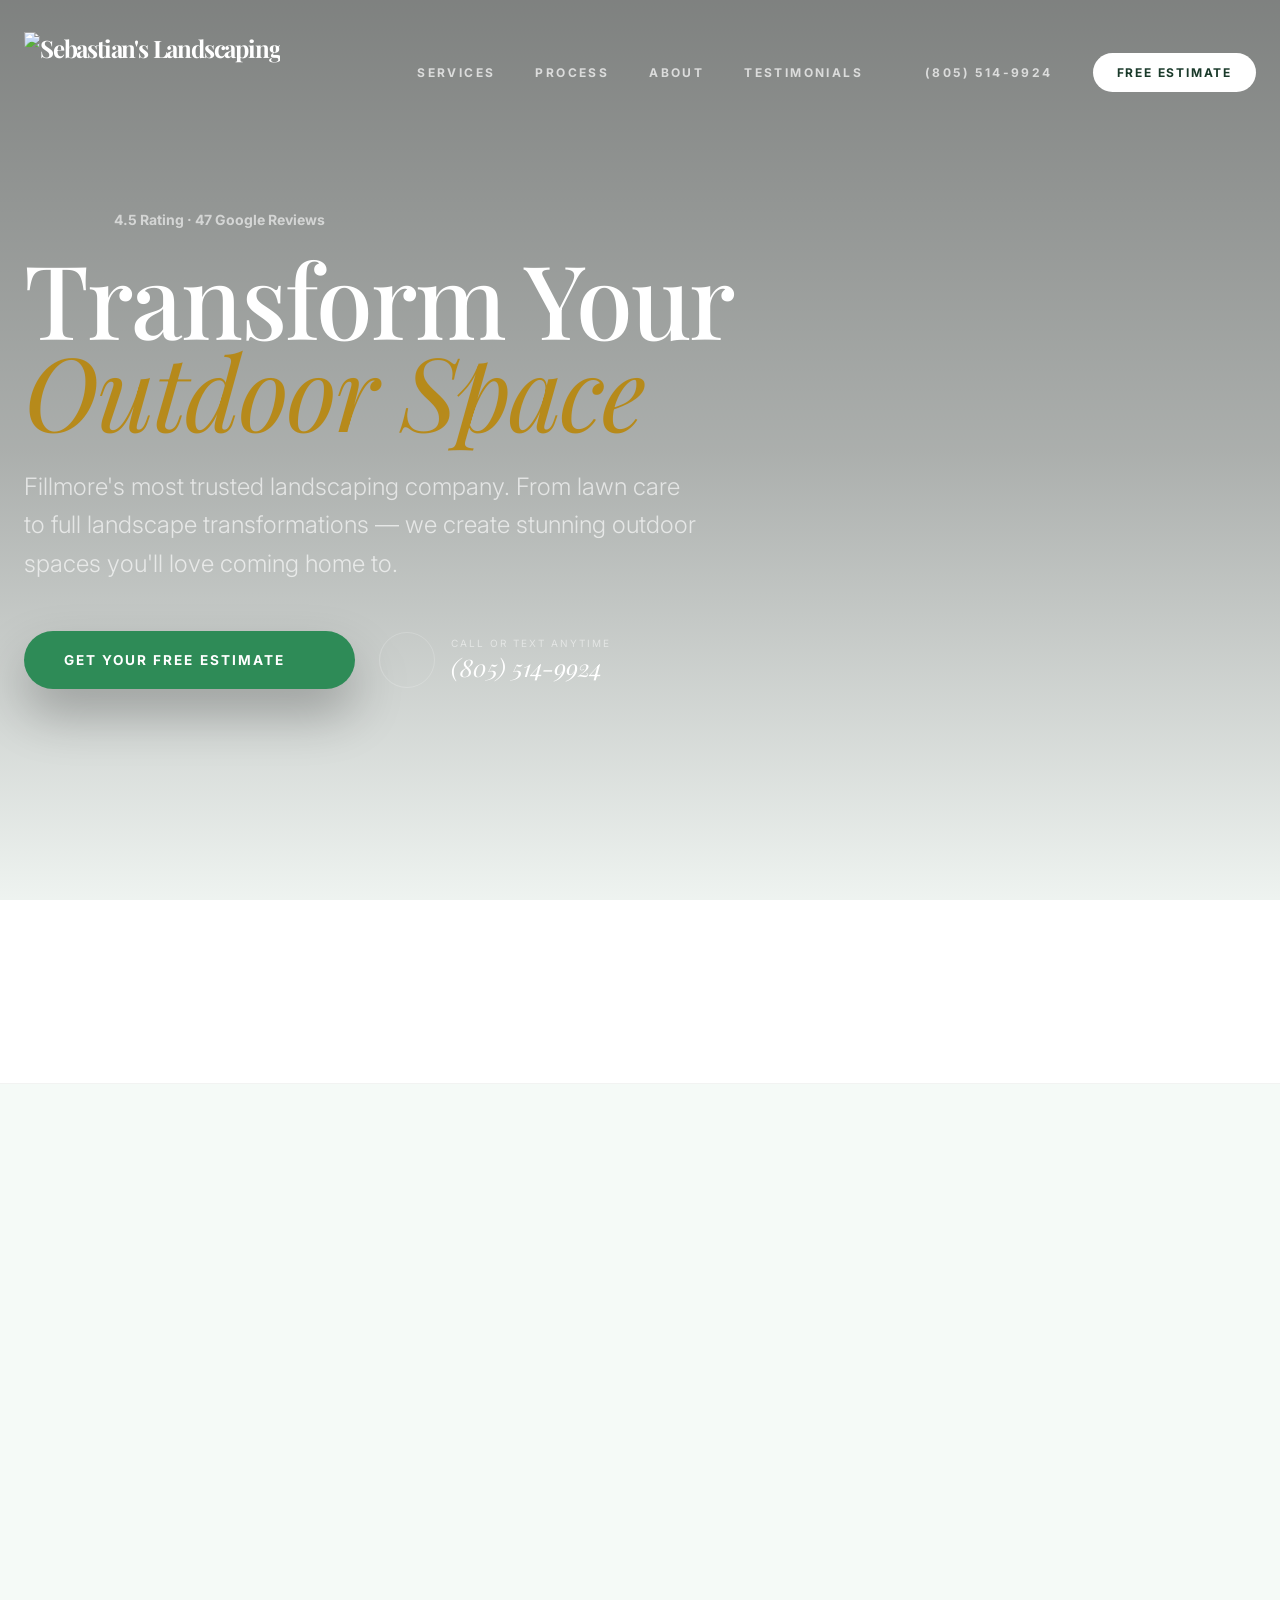
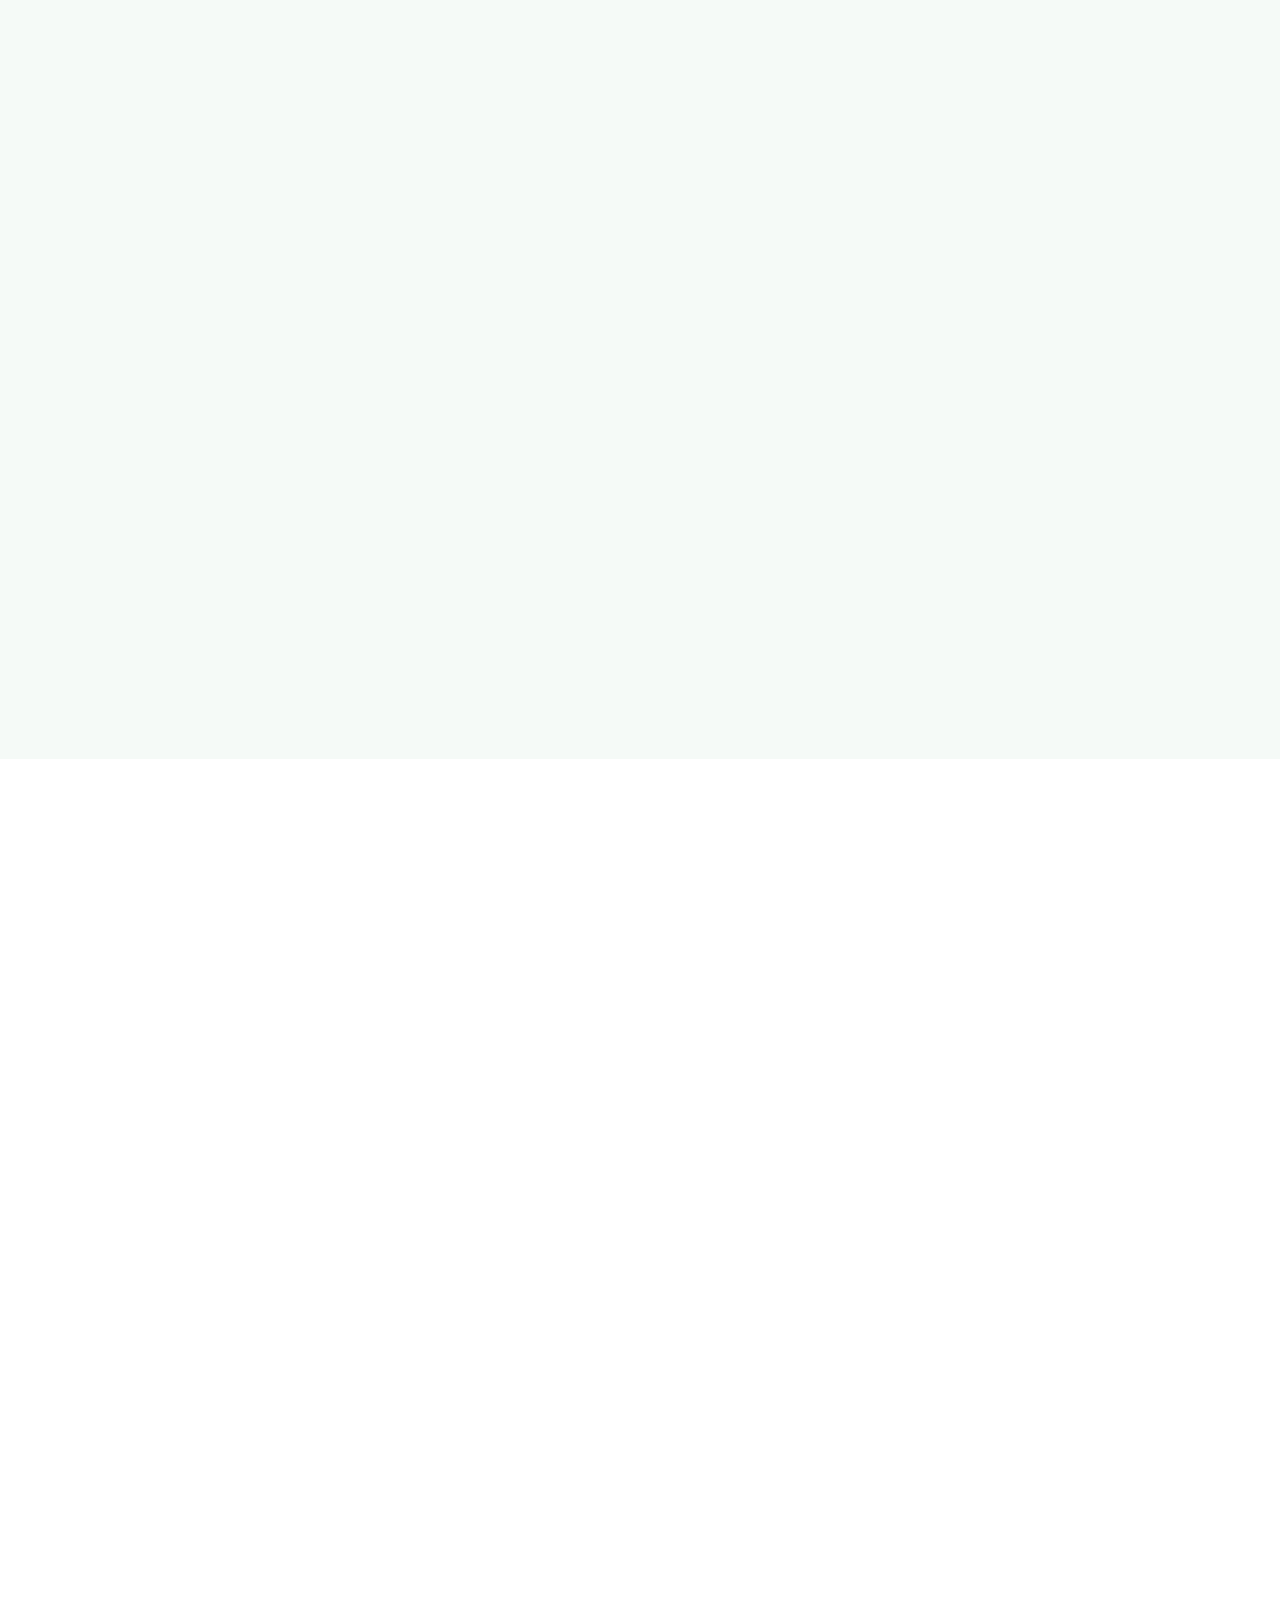
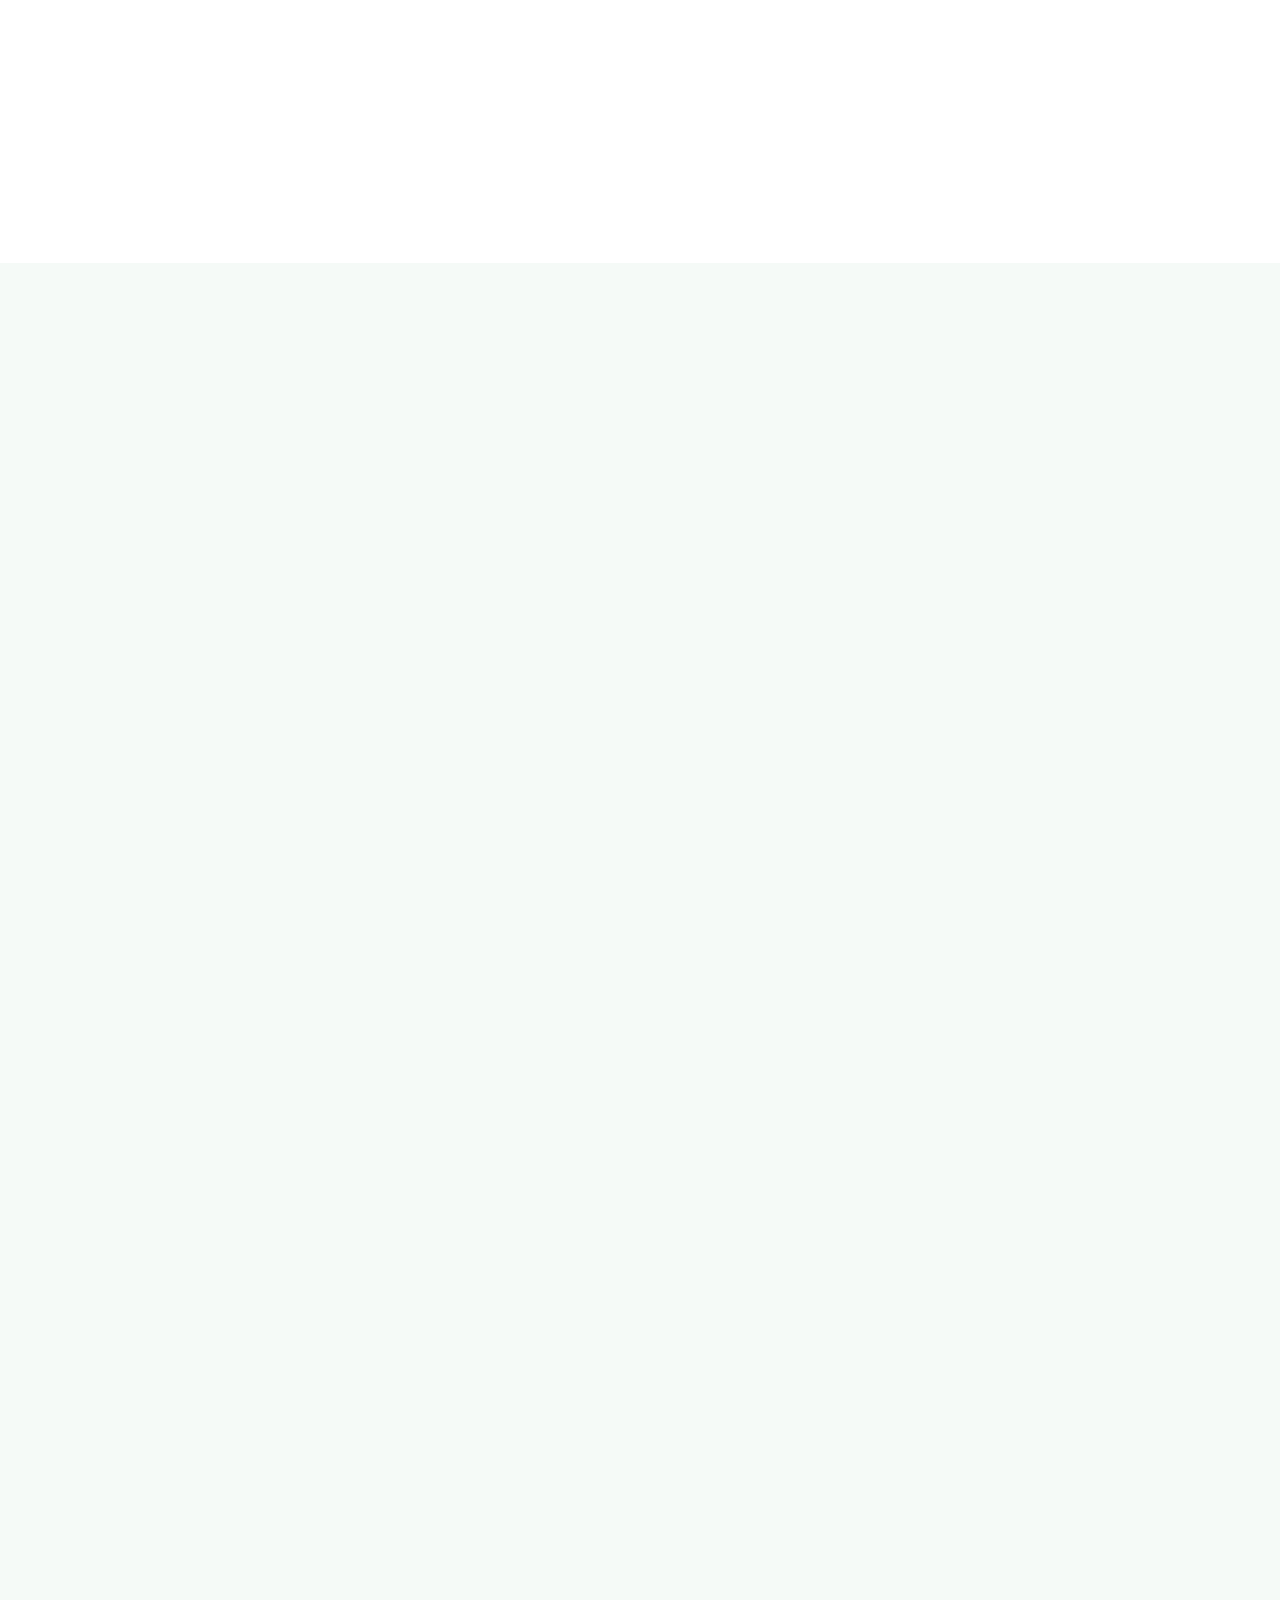
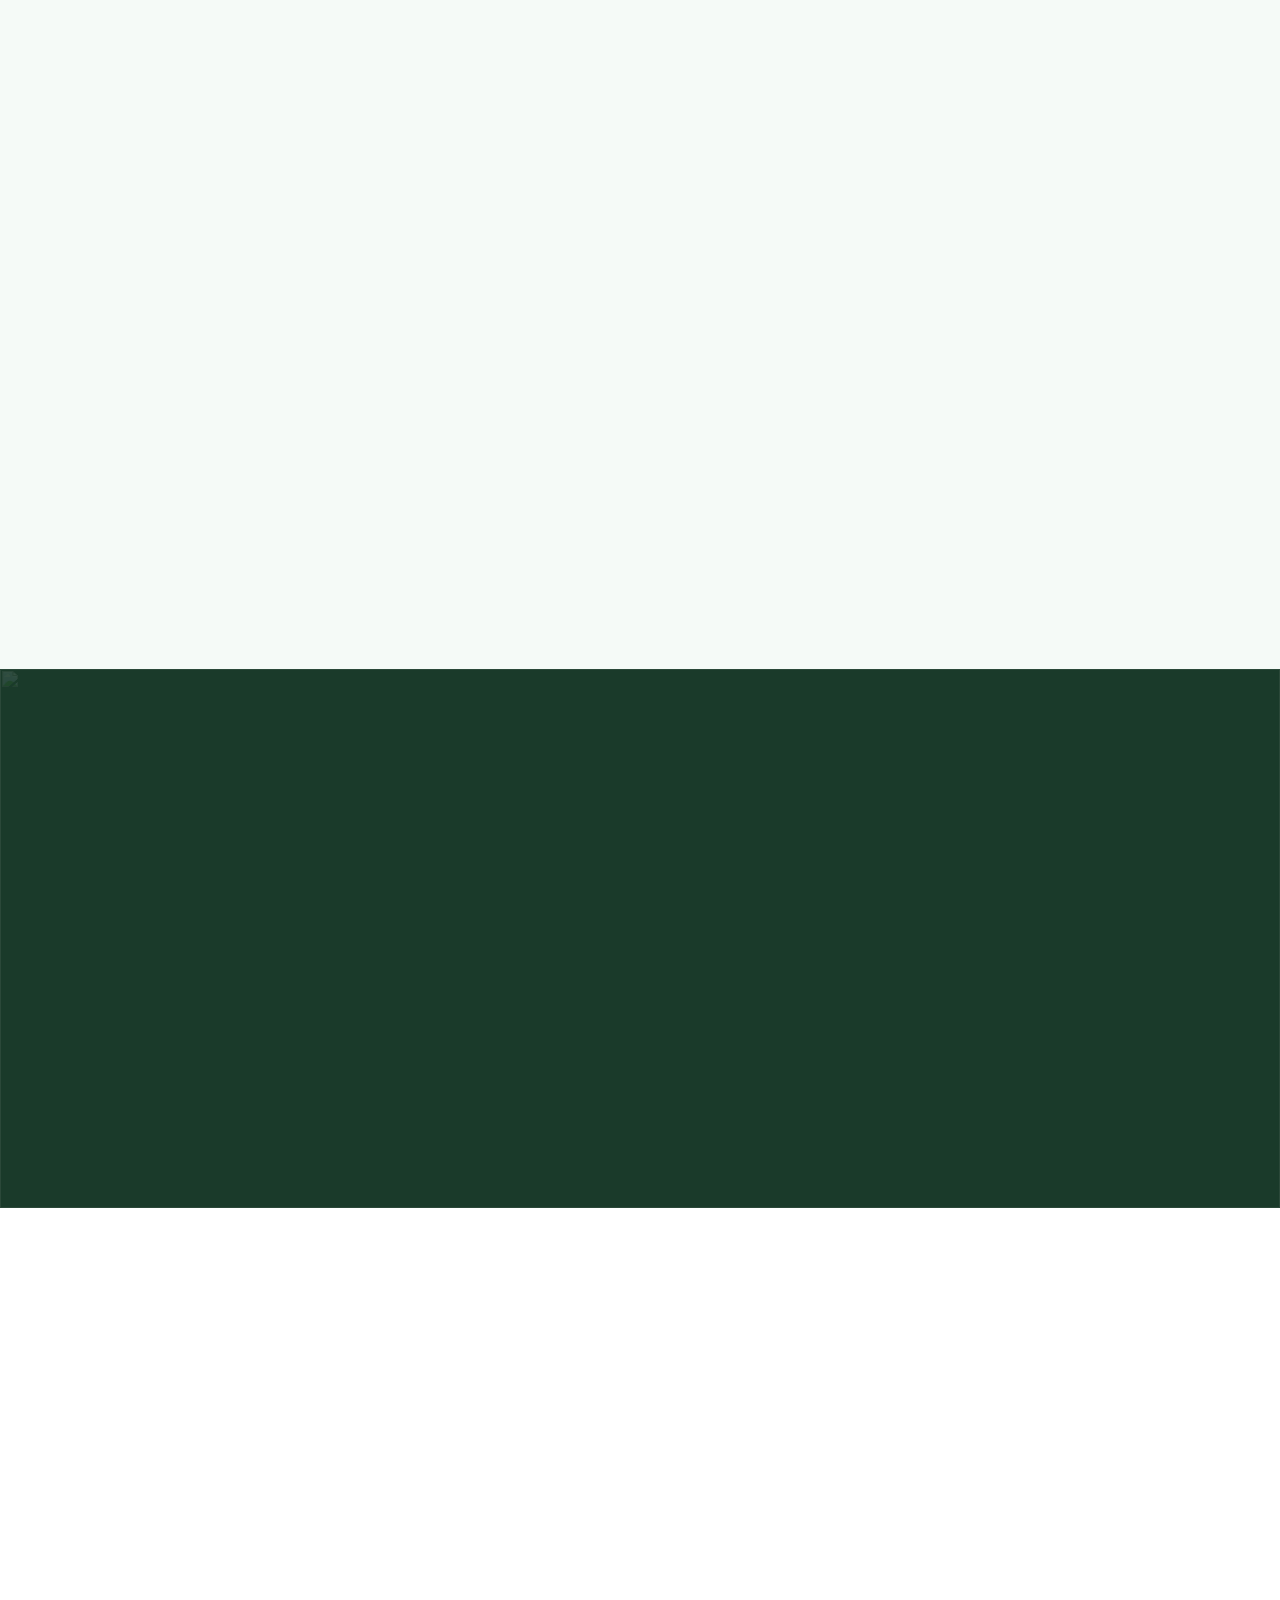
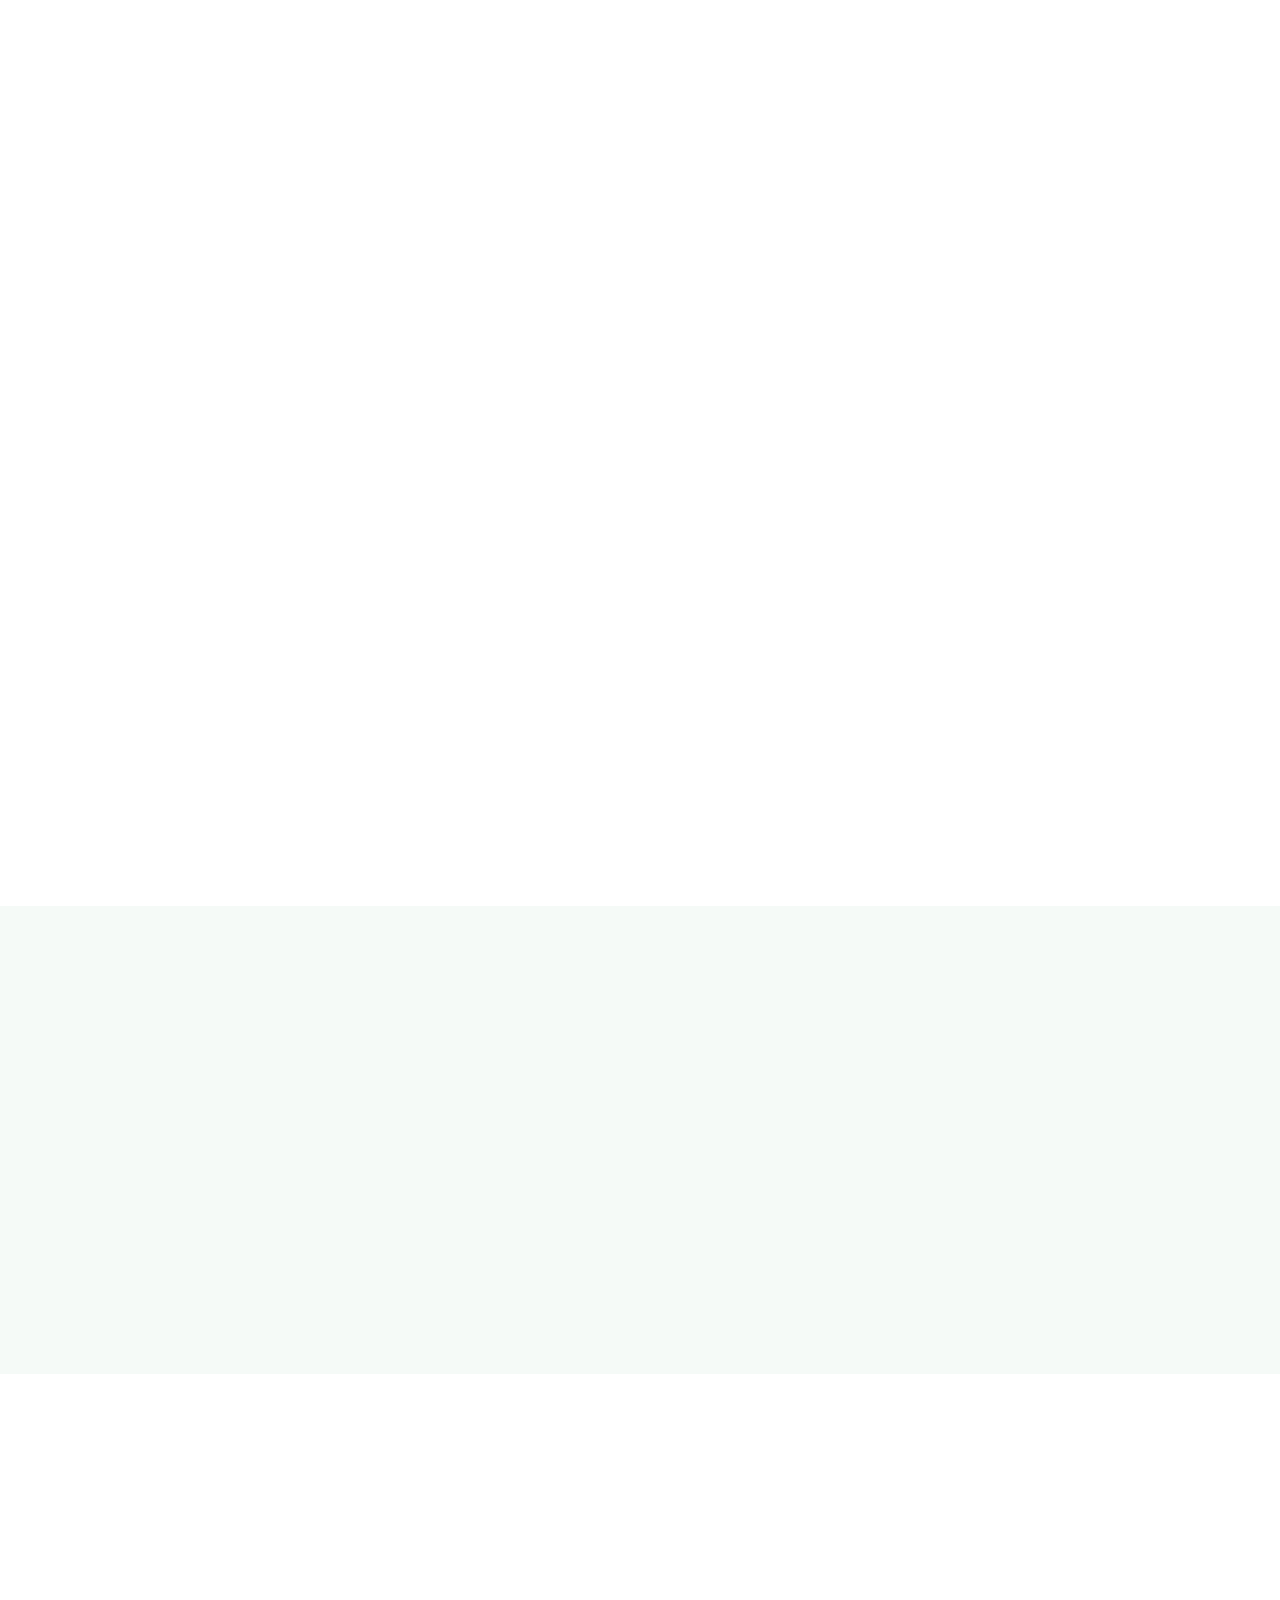
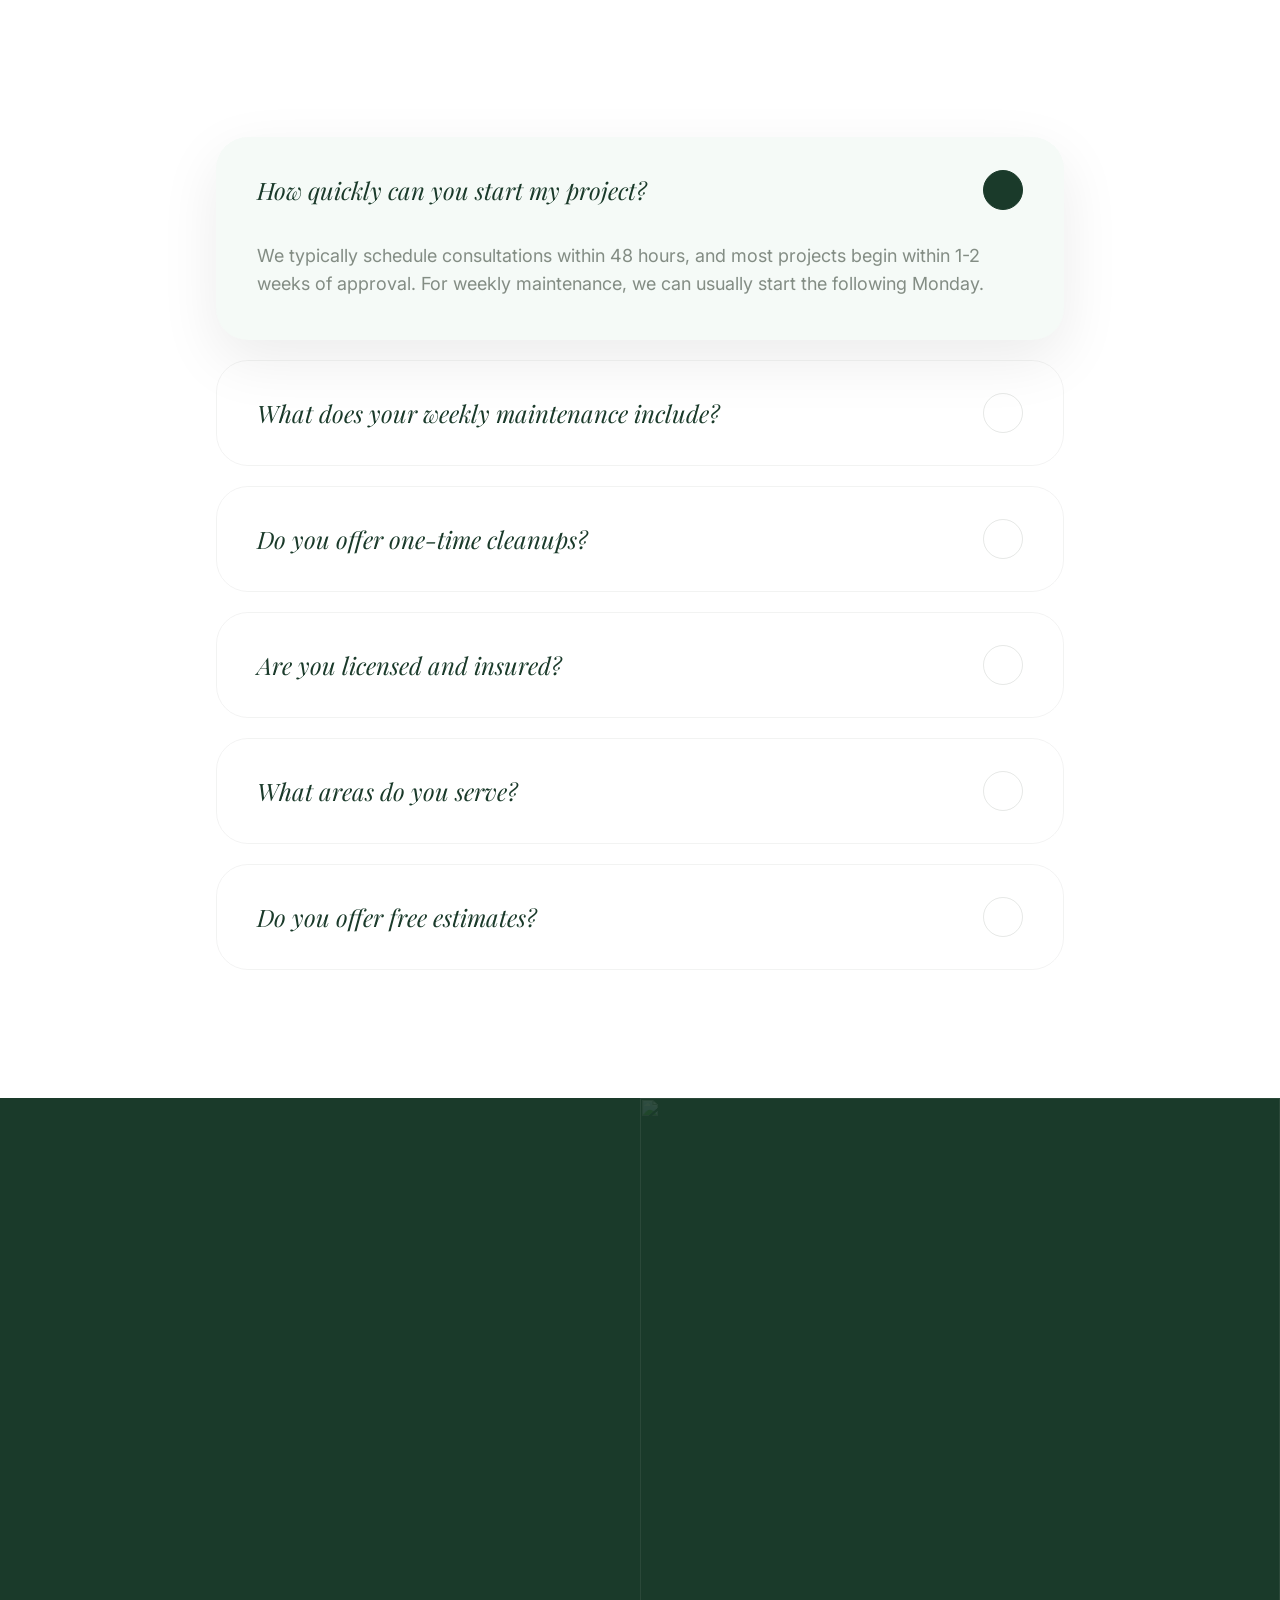
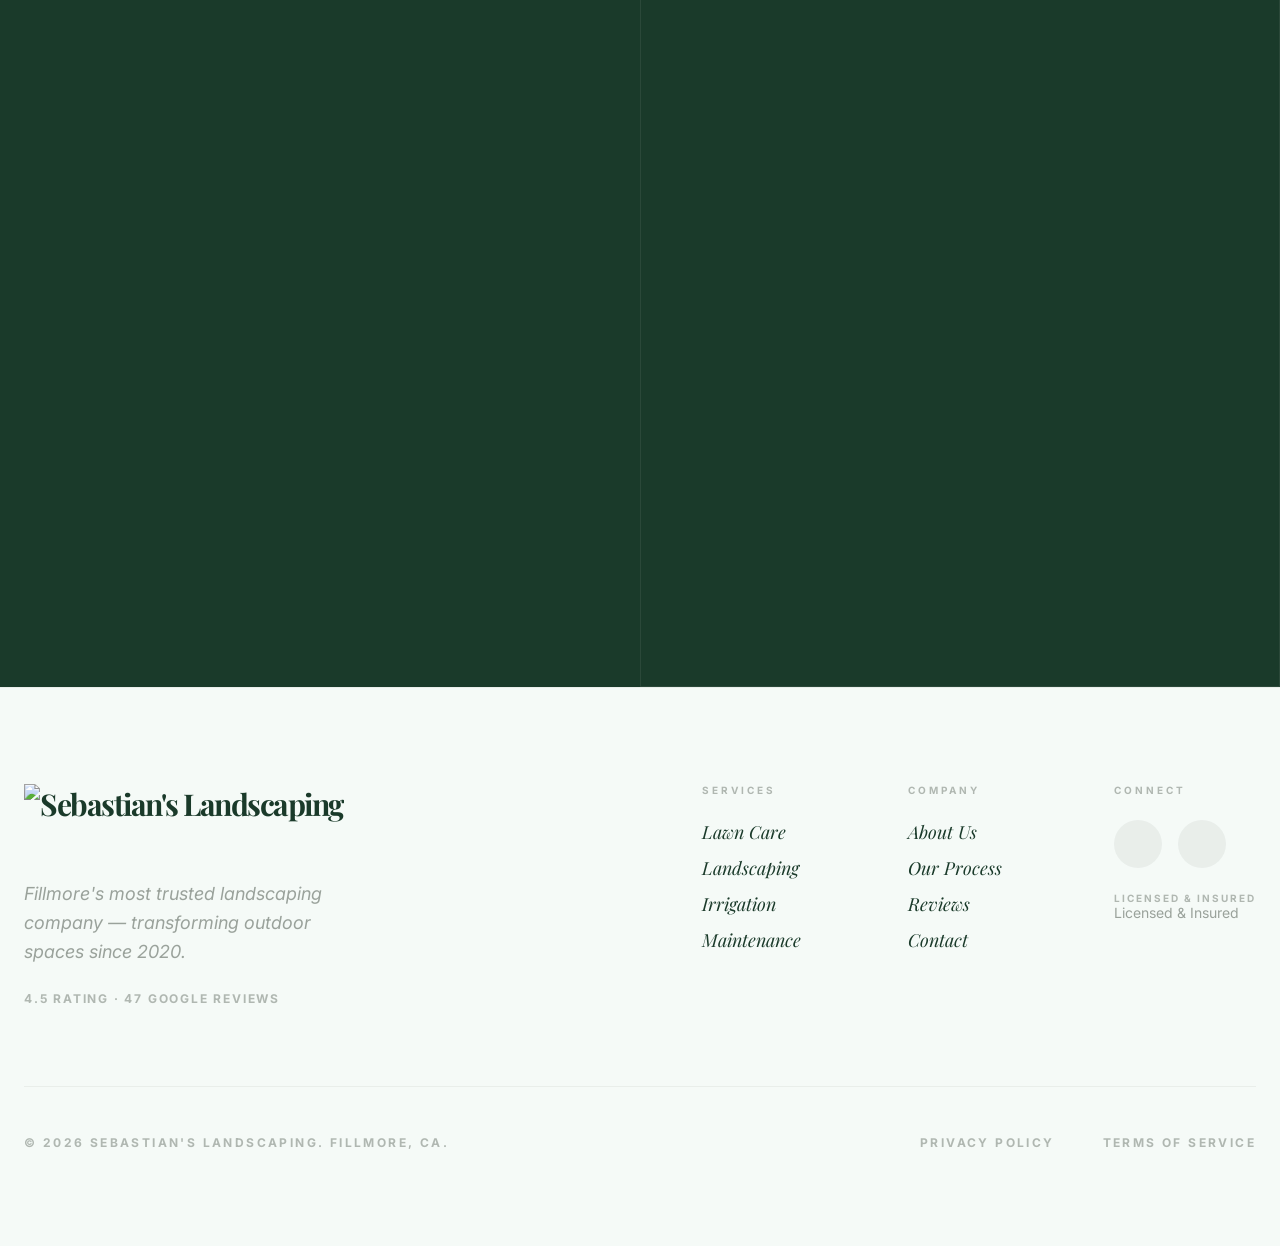
==== commit 0dc93cab: "Logo: transparent bg, bigger size (80px), no blend hacks" ====
--- a/ghl-export/full-page.html
+++ b/ghl-export/full-page.html
@@ -306,17 +306,14 @@
     }
 
     .nav-logo-img {
-        height: 56px;
+        height: 80px;
         width: auto;
         object-fit: contain;
-        mix-blend-mode: screen;
-        filter: brightness(1.5) contrast(1.1);
         transition: all .5s
     }
 
     .navbar.scrolled .nav-logo-img {
-        mix-blend-mode: multiply;
-        filter: none
+        height: 56px
     }
 
     .nav-links {
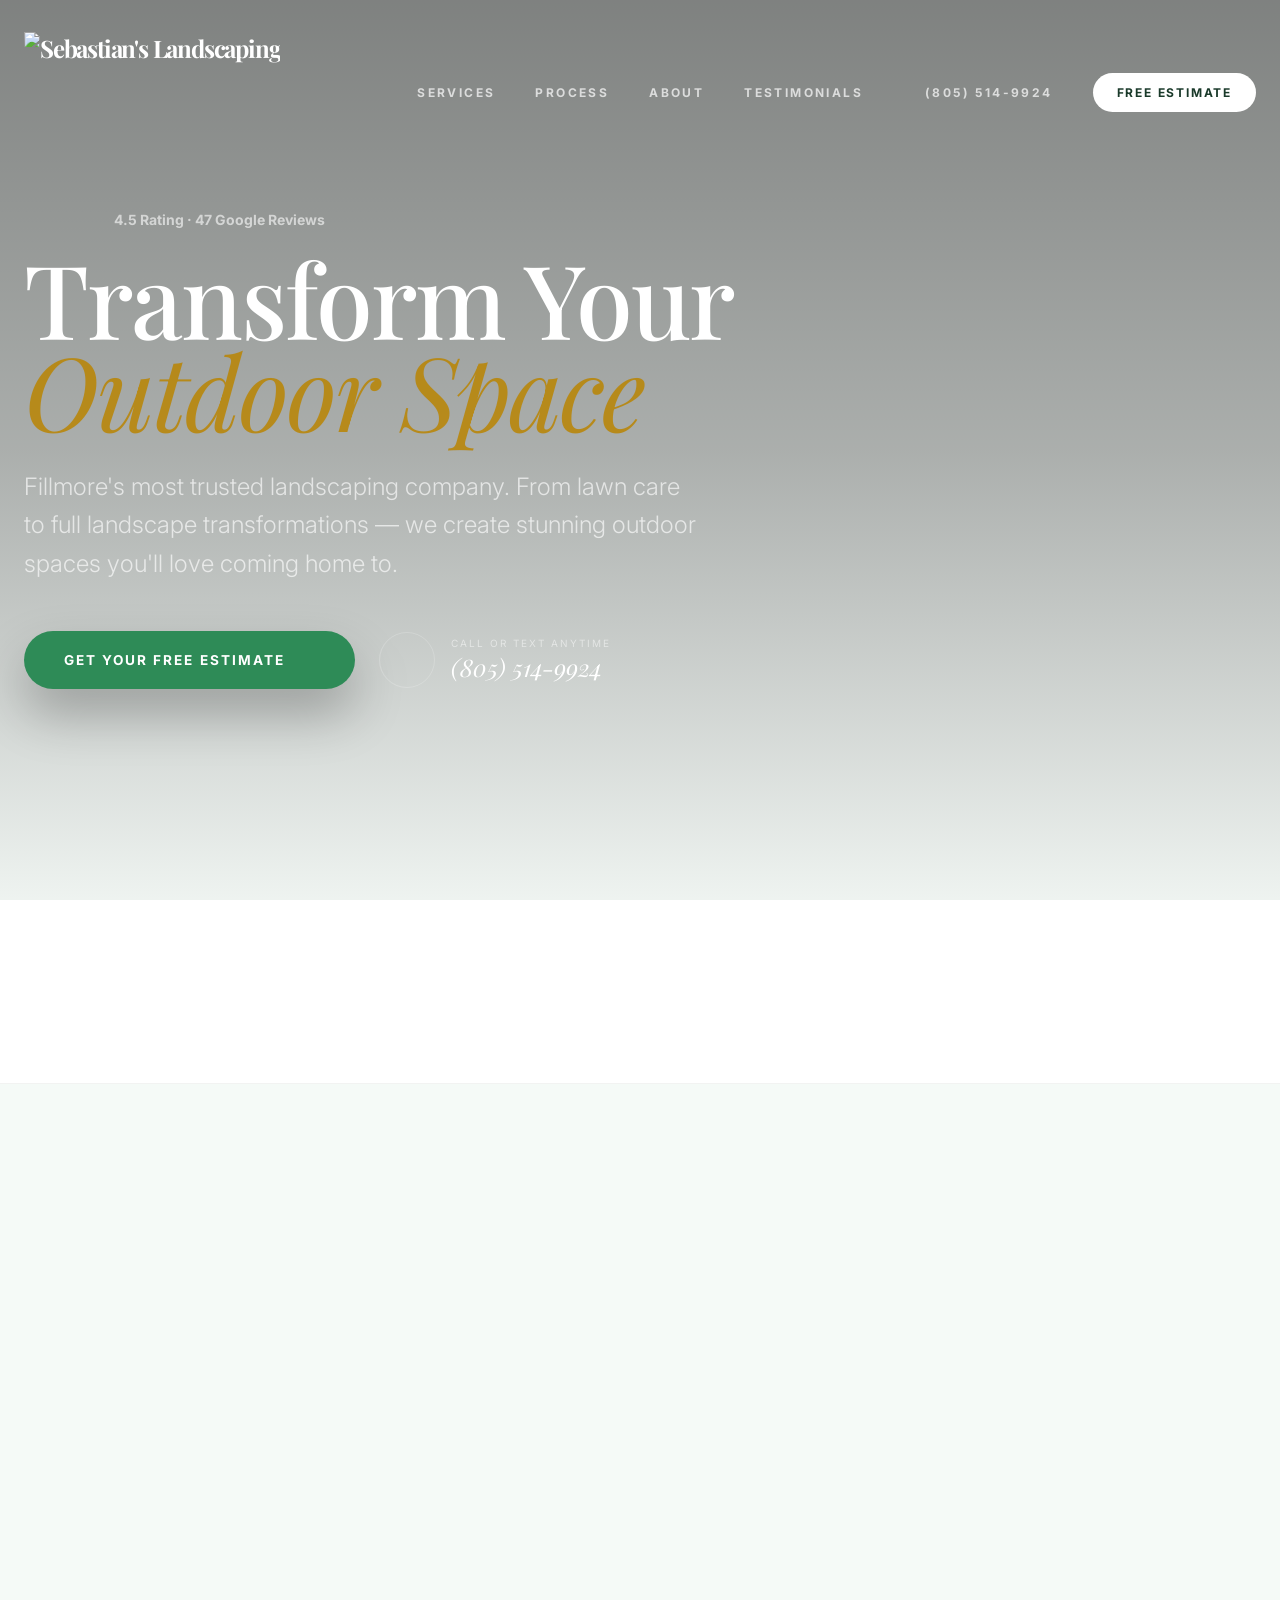
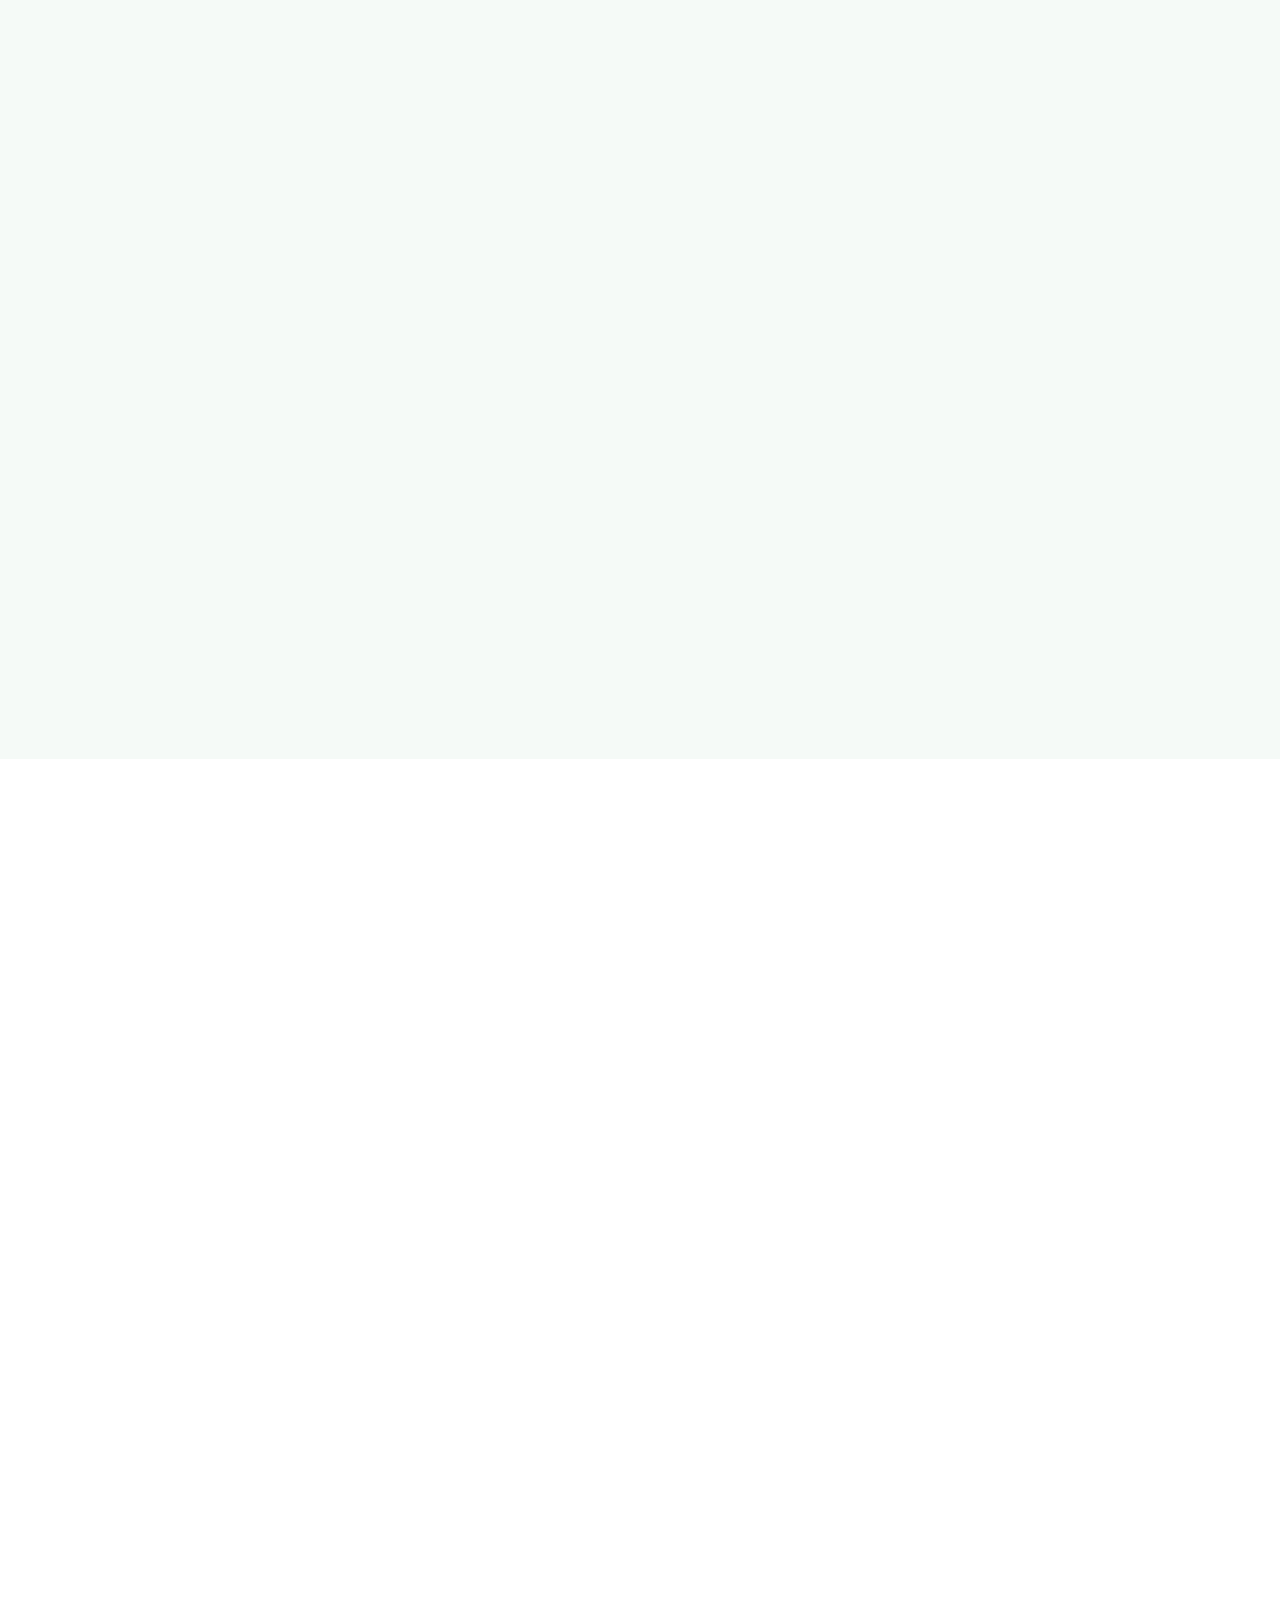
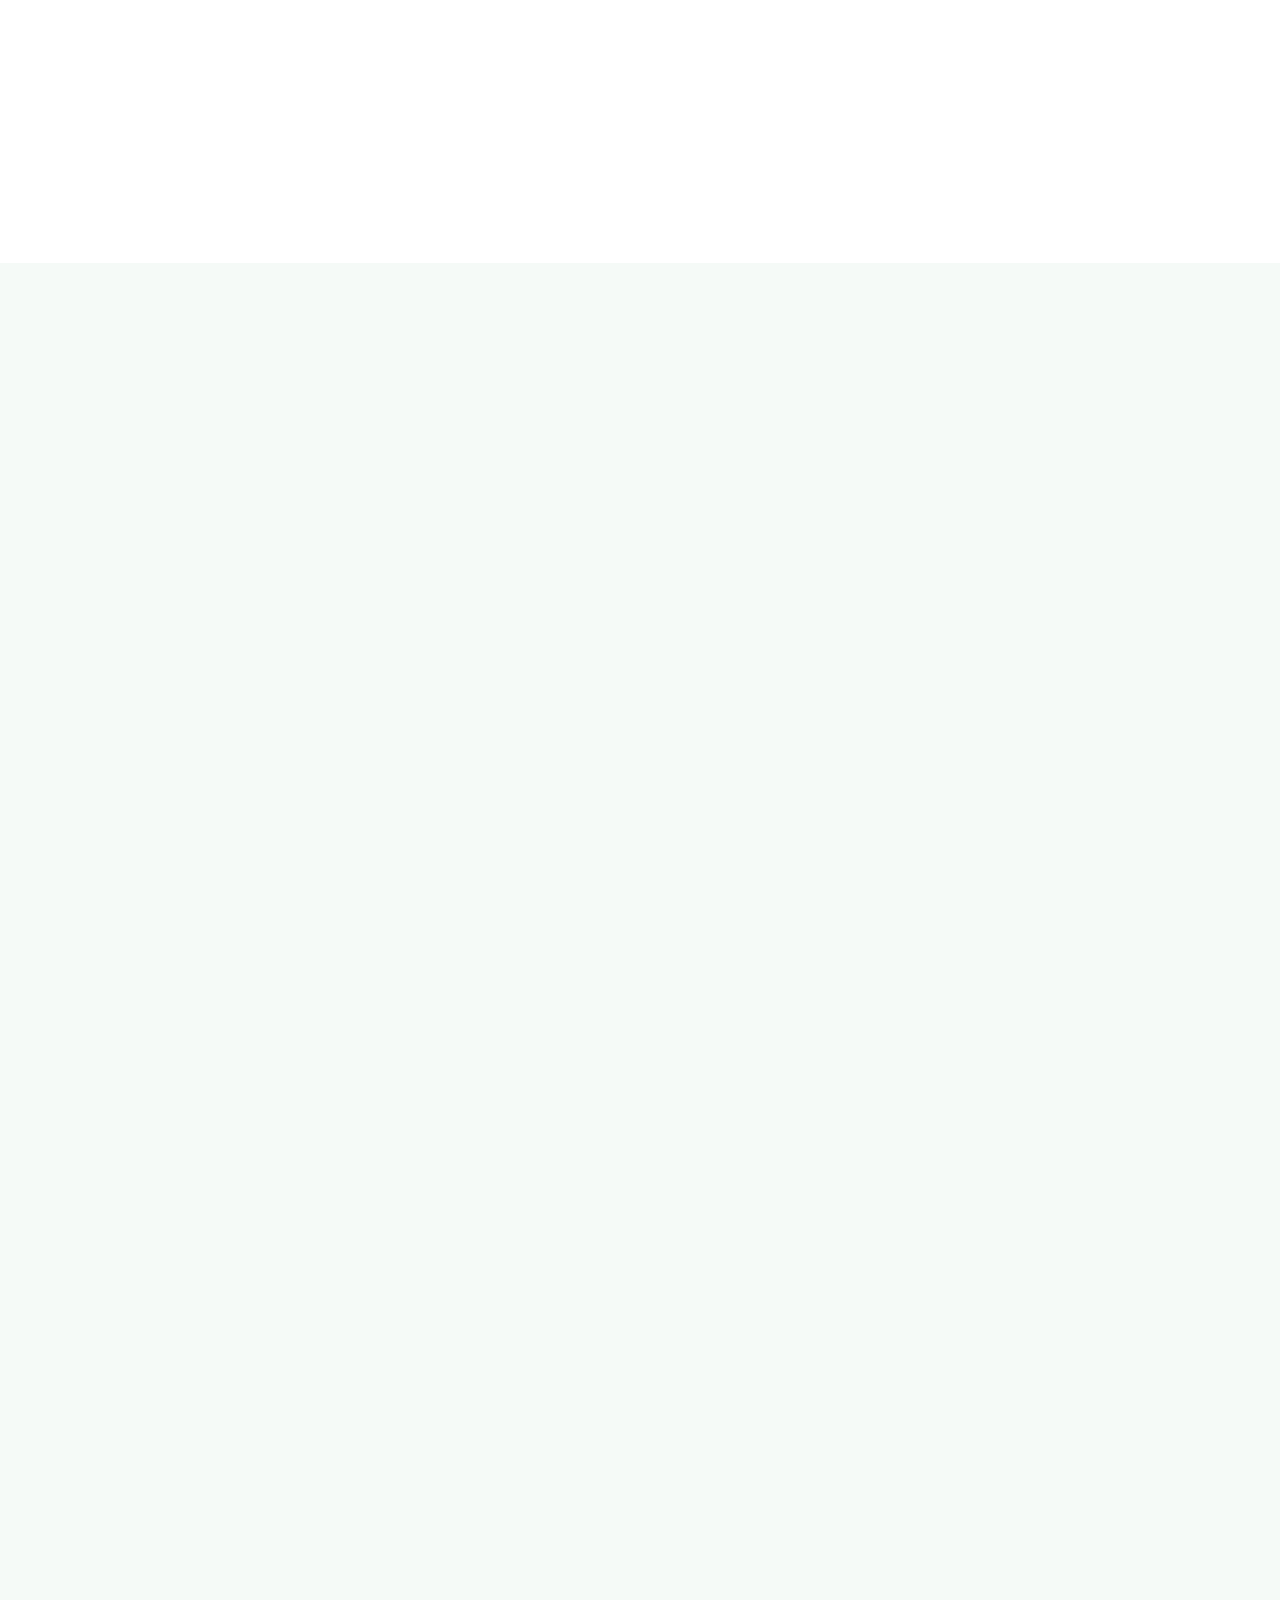
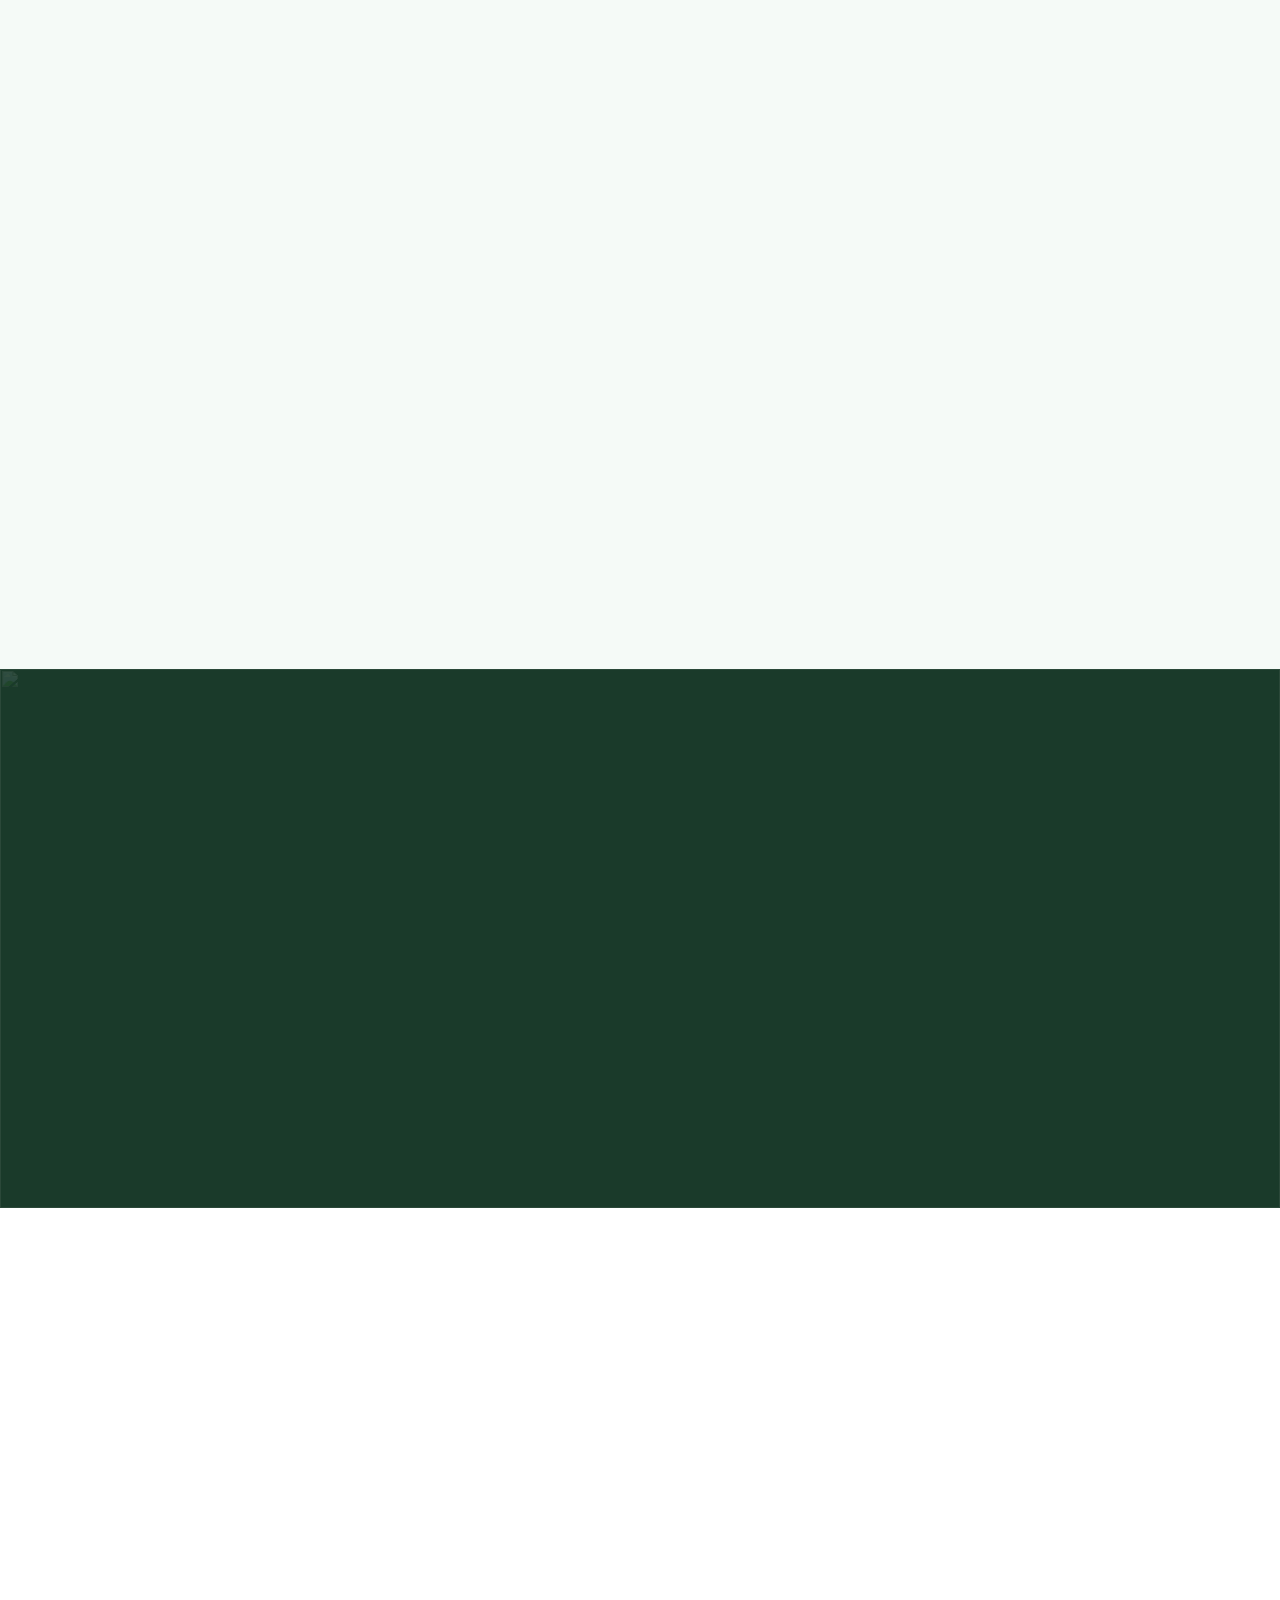
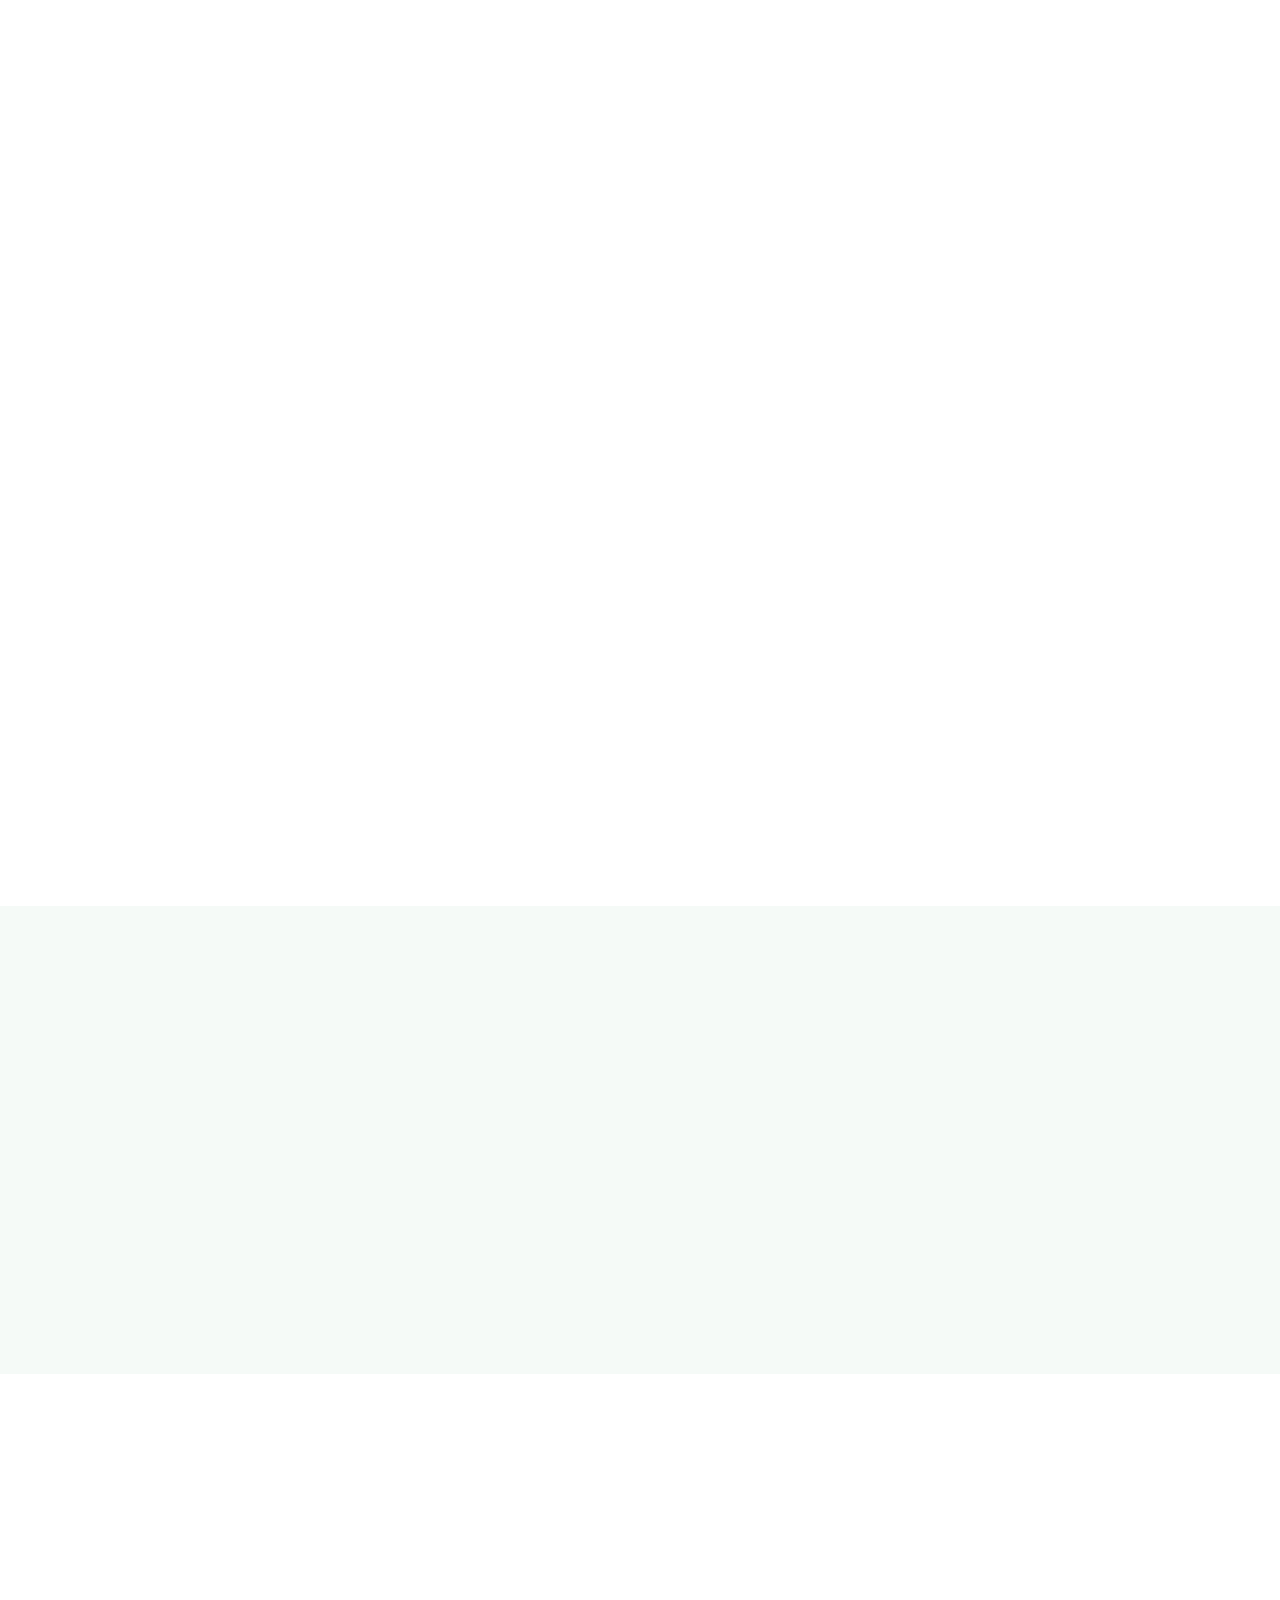
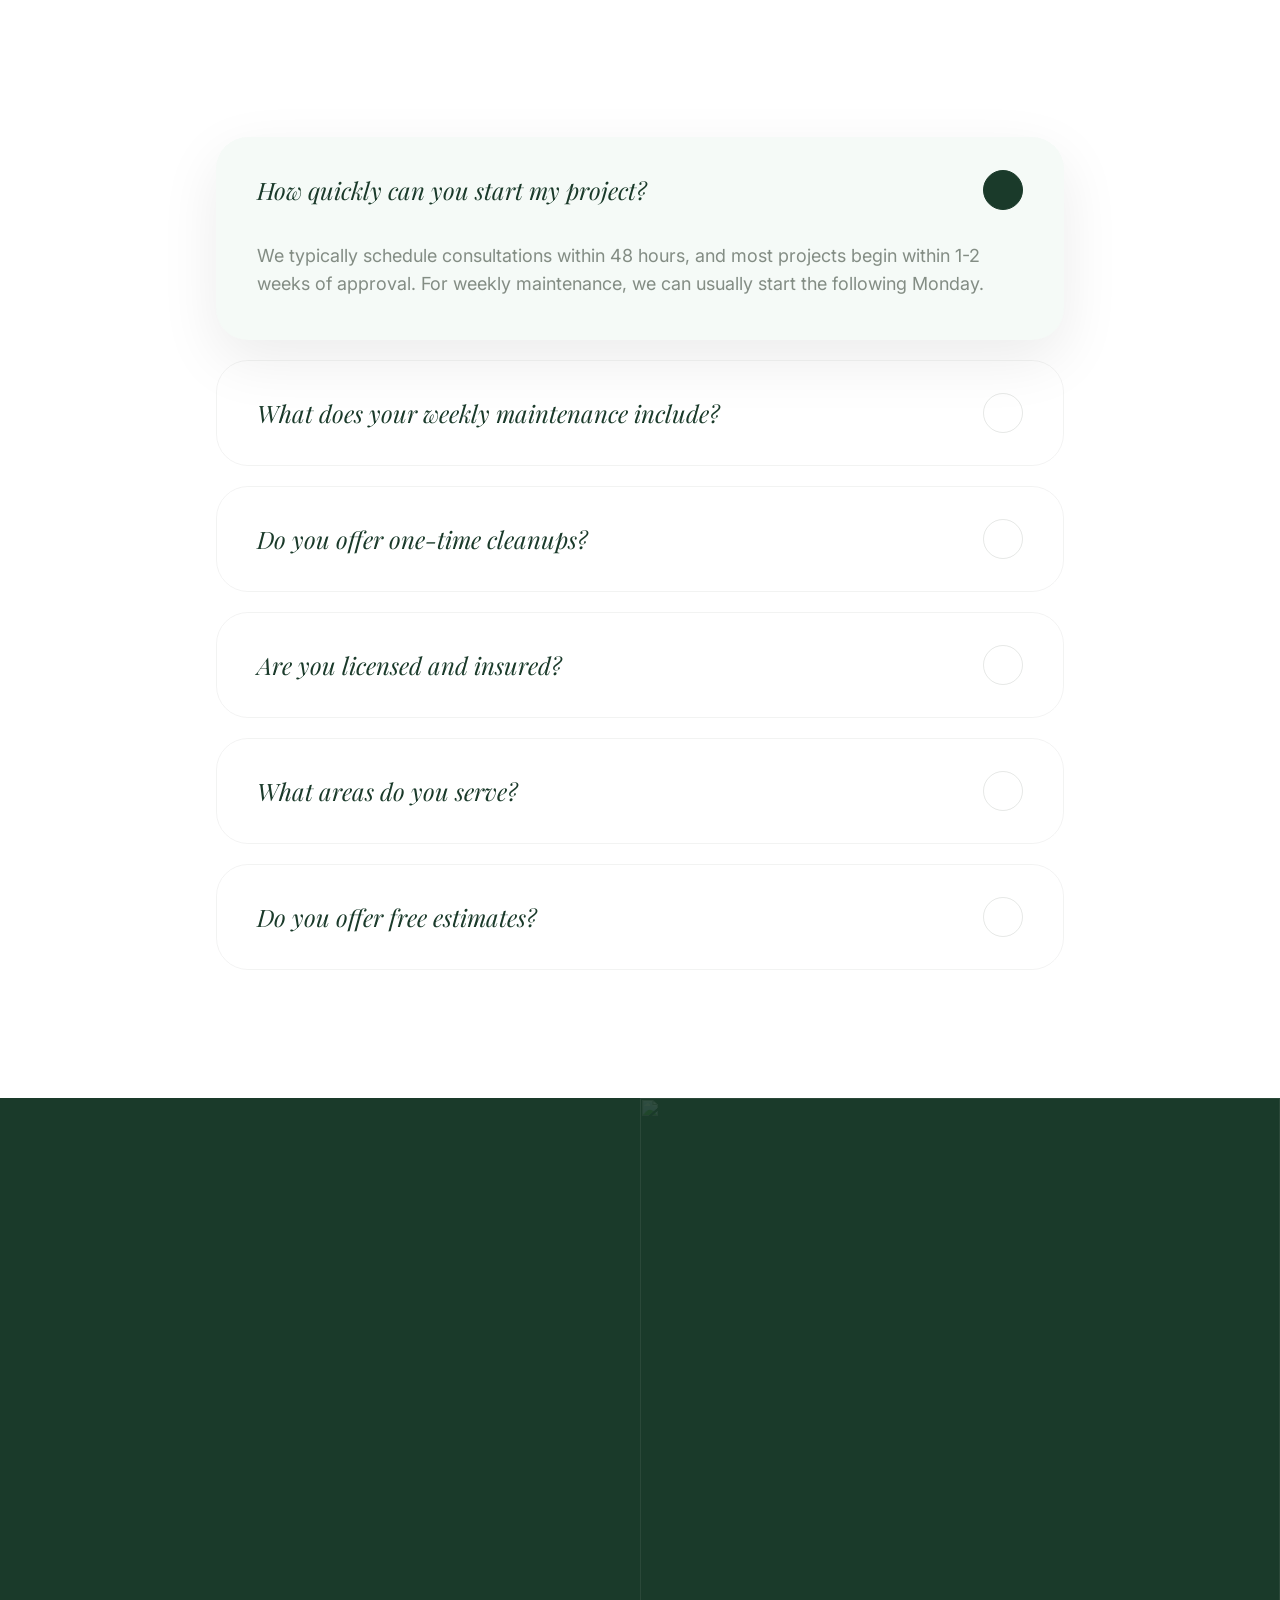
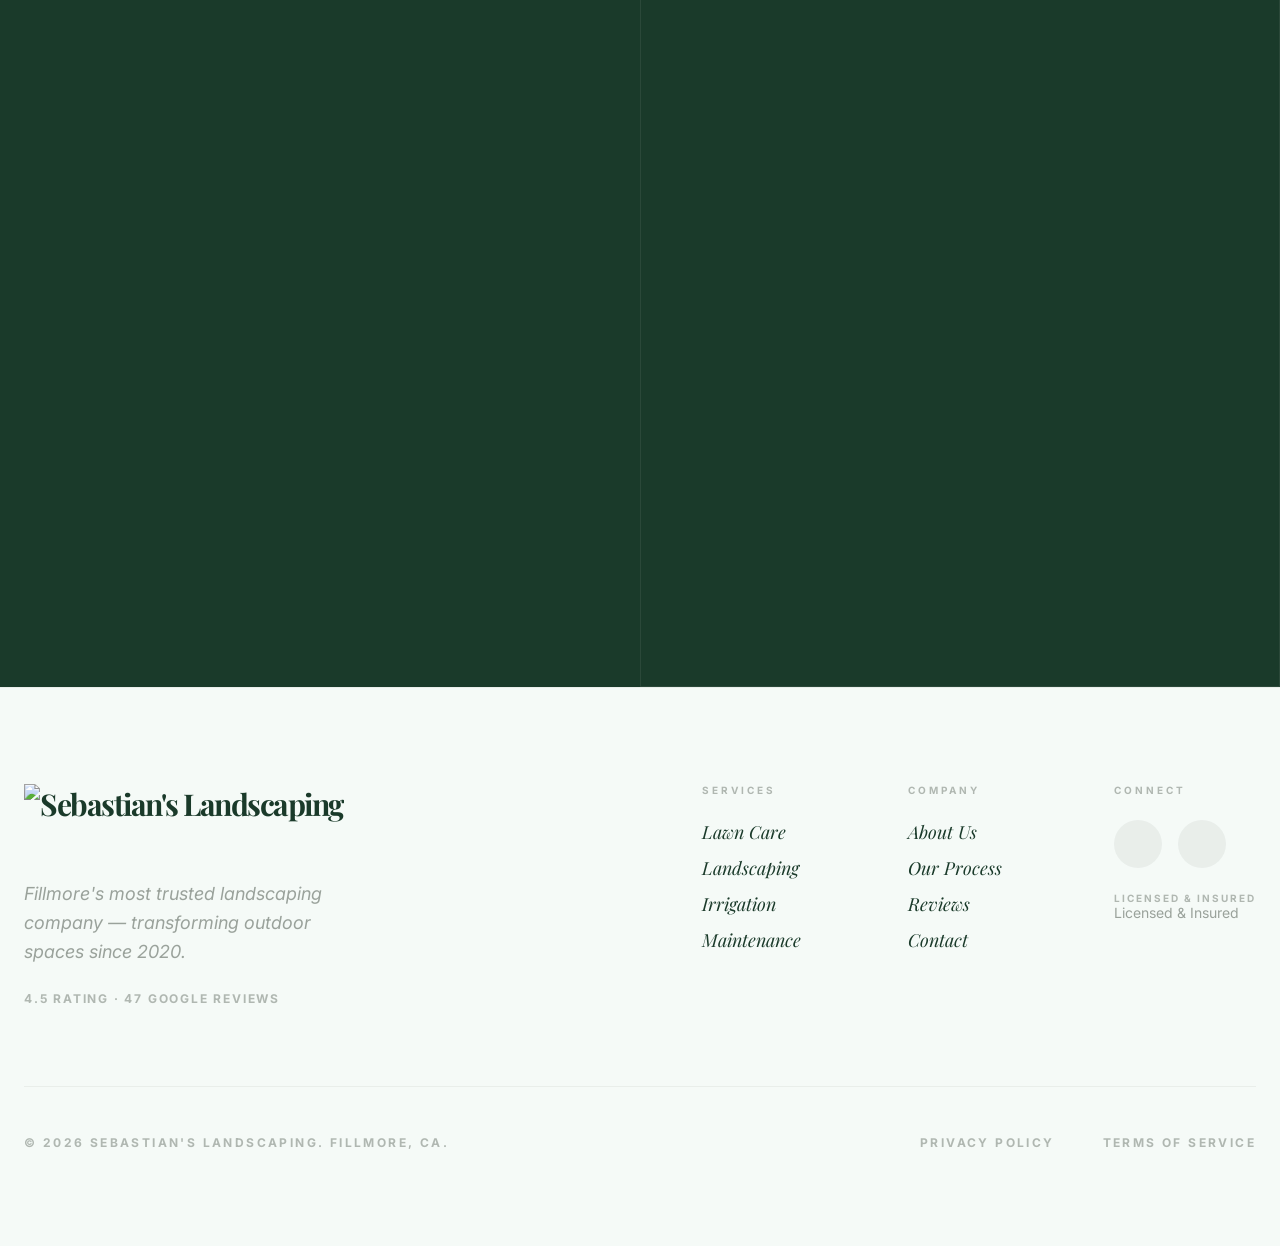
==== commit 677f3499: "Logo: bigger (120px)" ====
--- a/ghl-export/full-page.html
+++ b/ghl-export/full-page.html
@@ -306,14 +306,14 @@
     }
 
     .nav-logo-img {
-        height: 80px;
+        height: 120px;
         width: auto;
         object-fit: contain;
         transition: all .5s
     }
 
     .navbar.scrolled .nav-logo-img {
-        height: 56px
+        height: 72px
     }
 
     .nav-links {
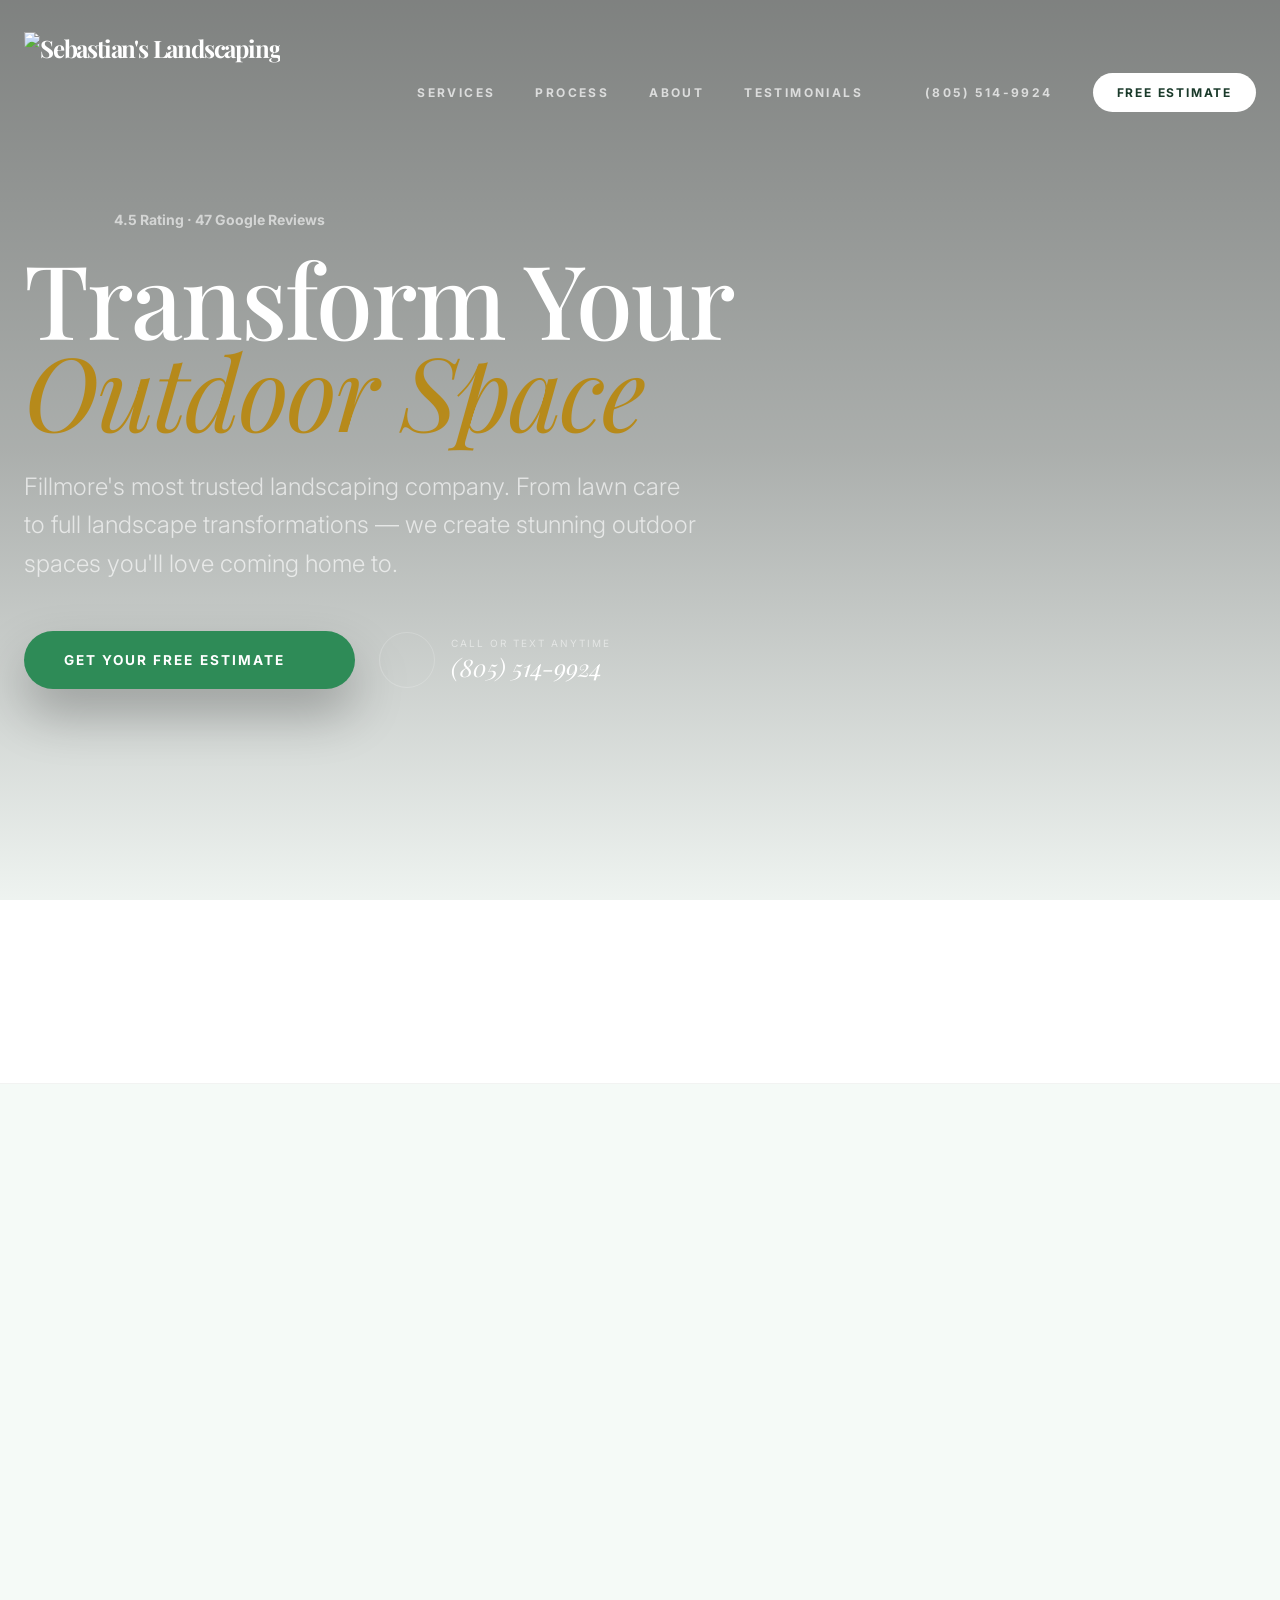
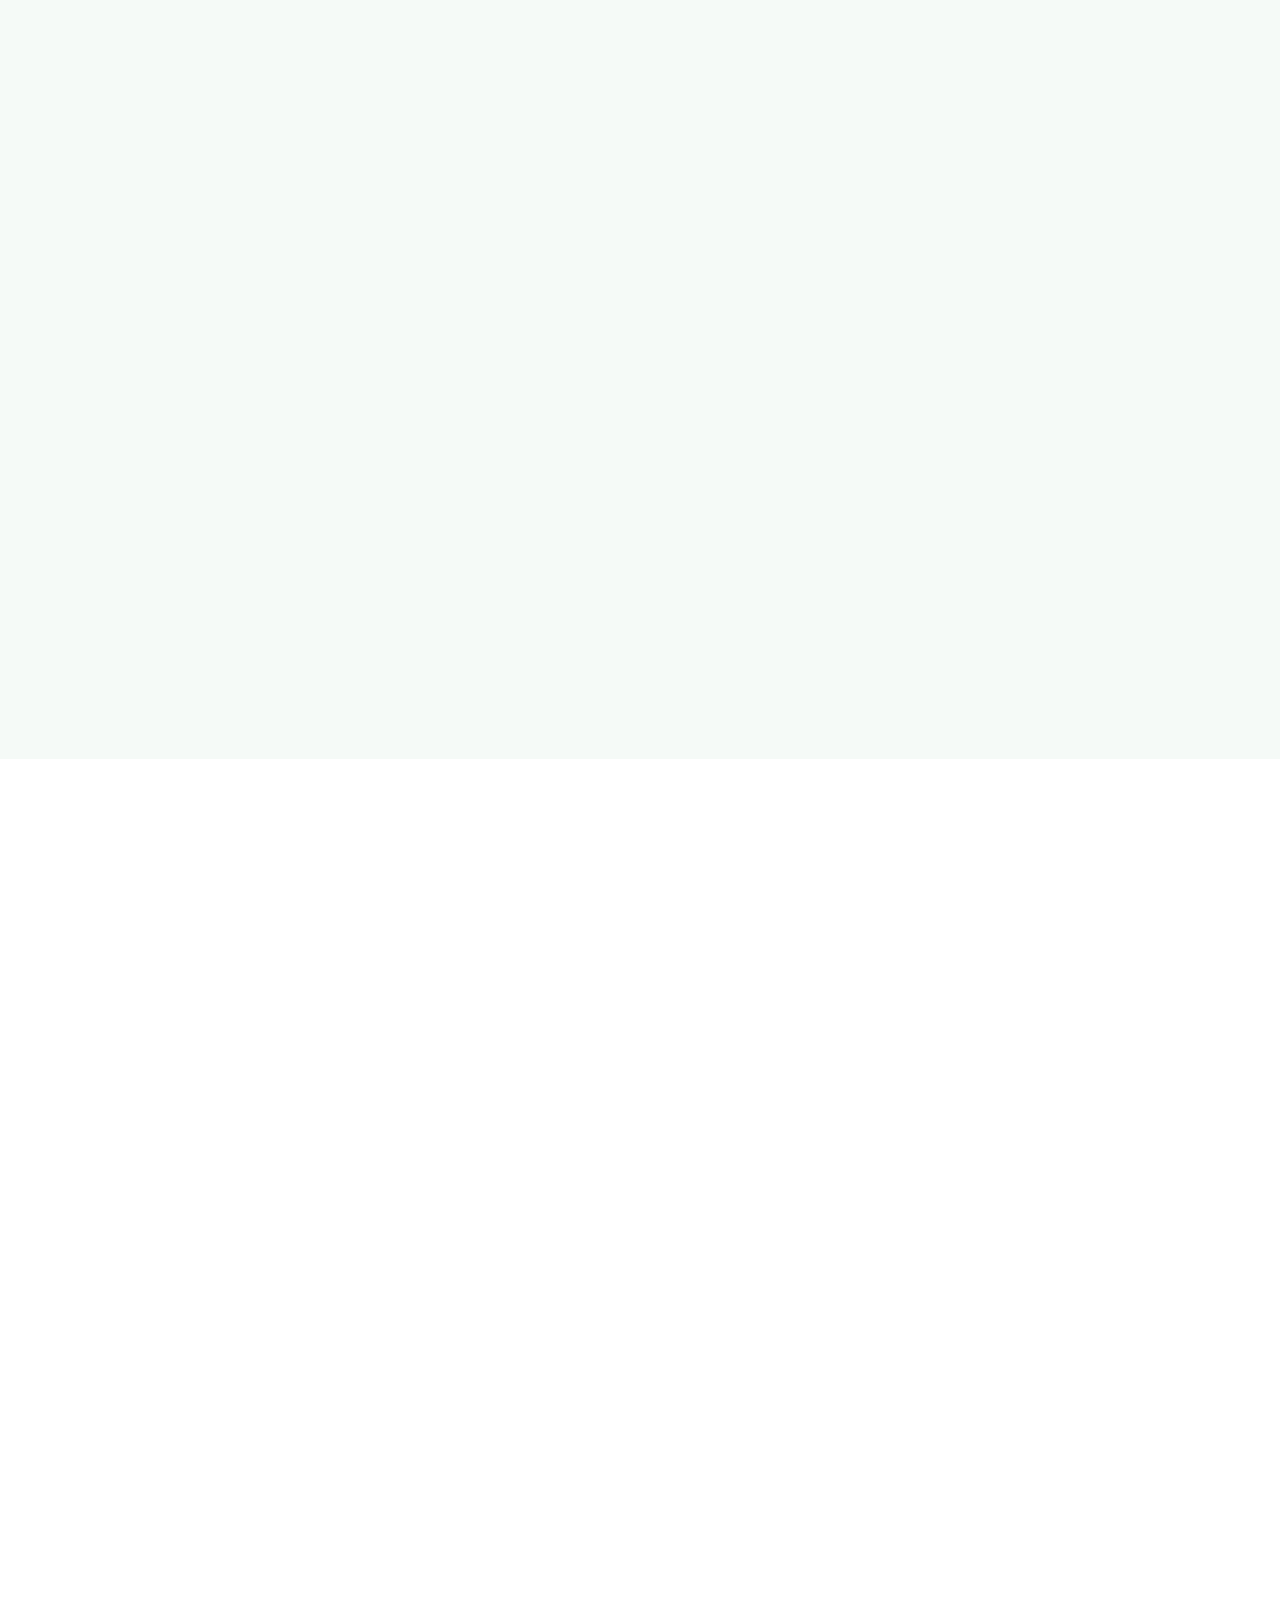
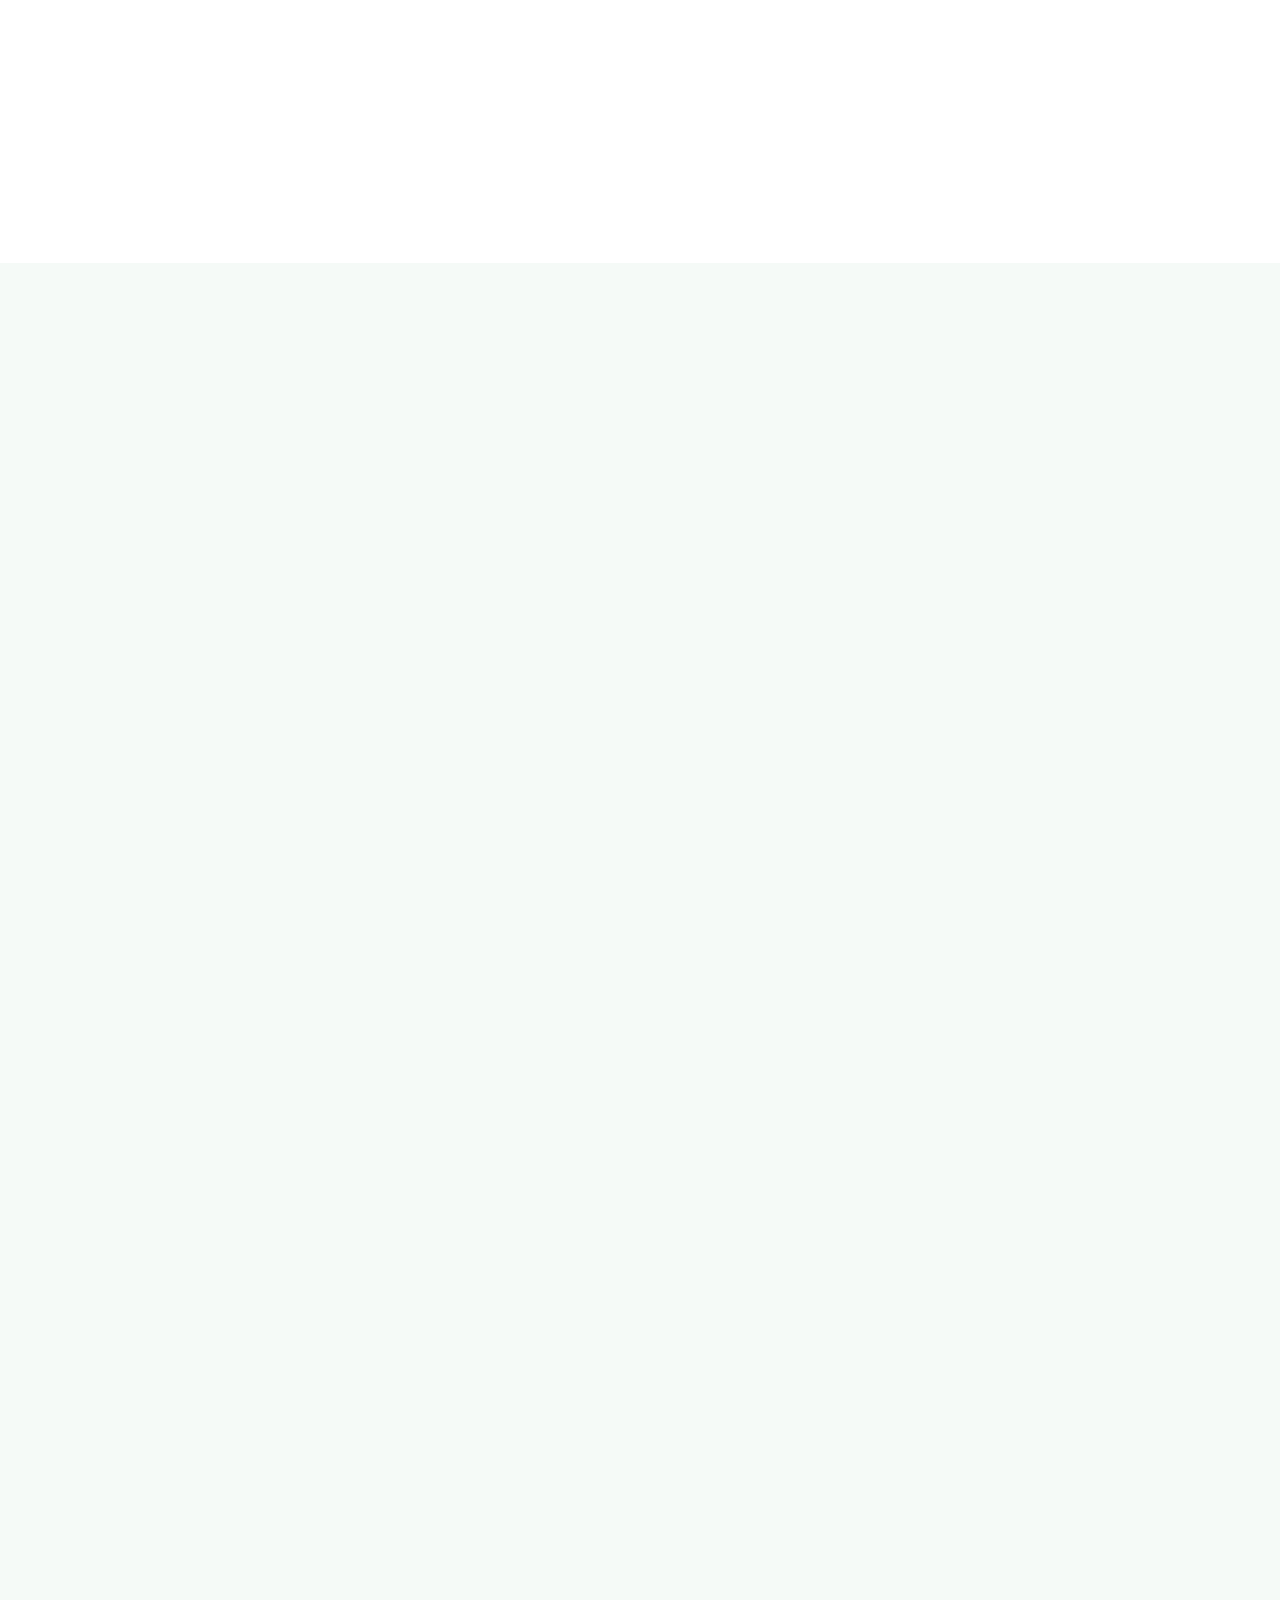
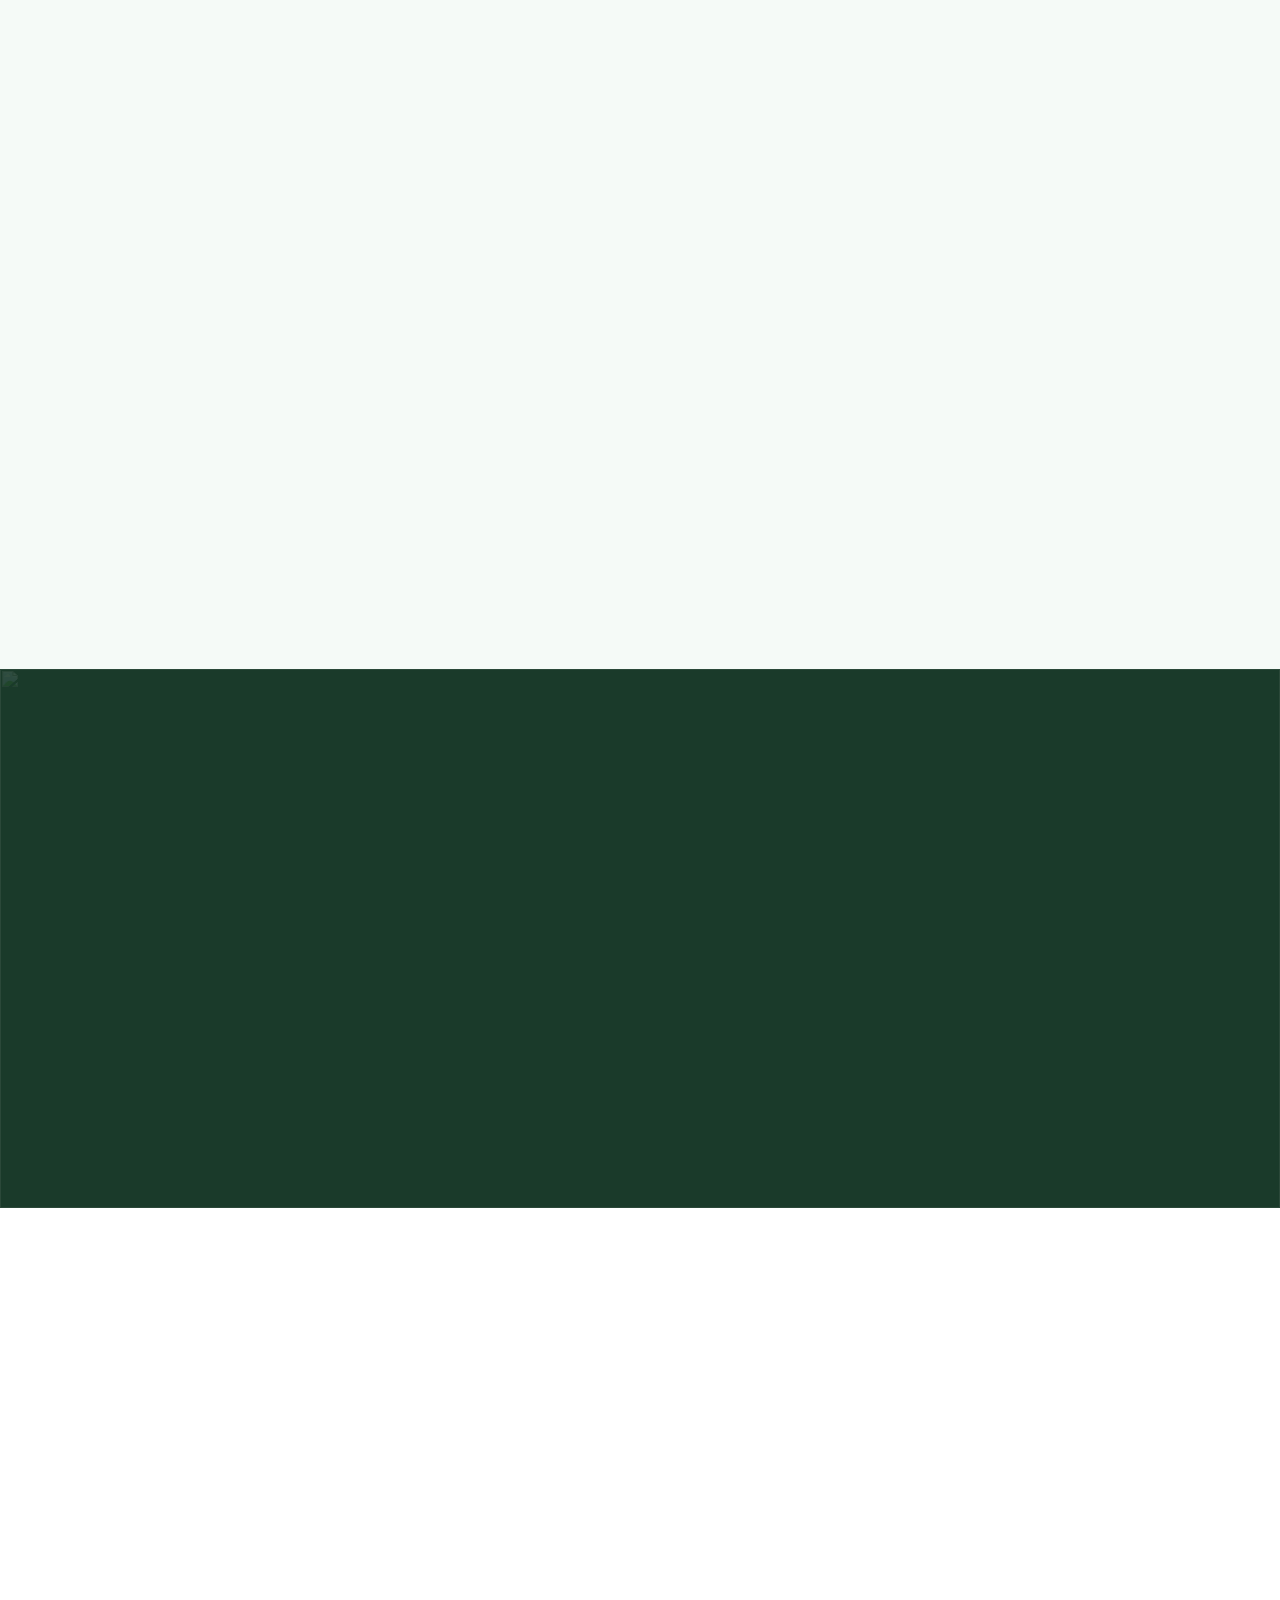
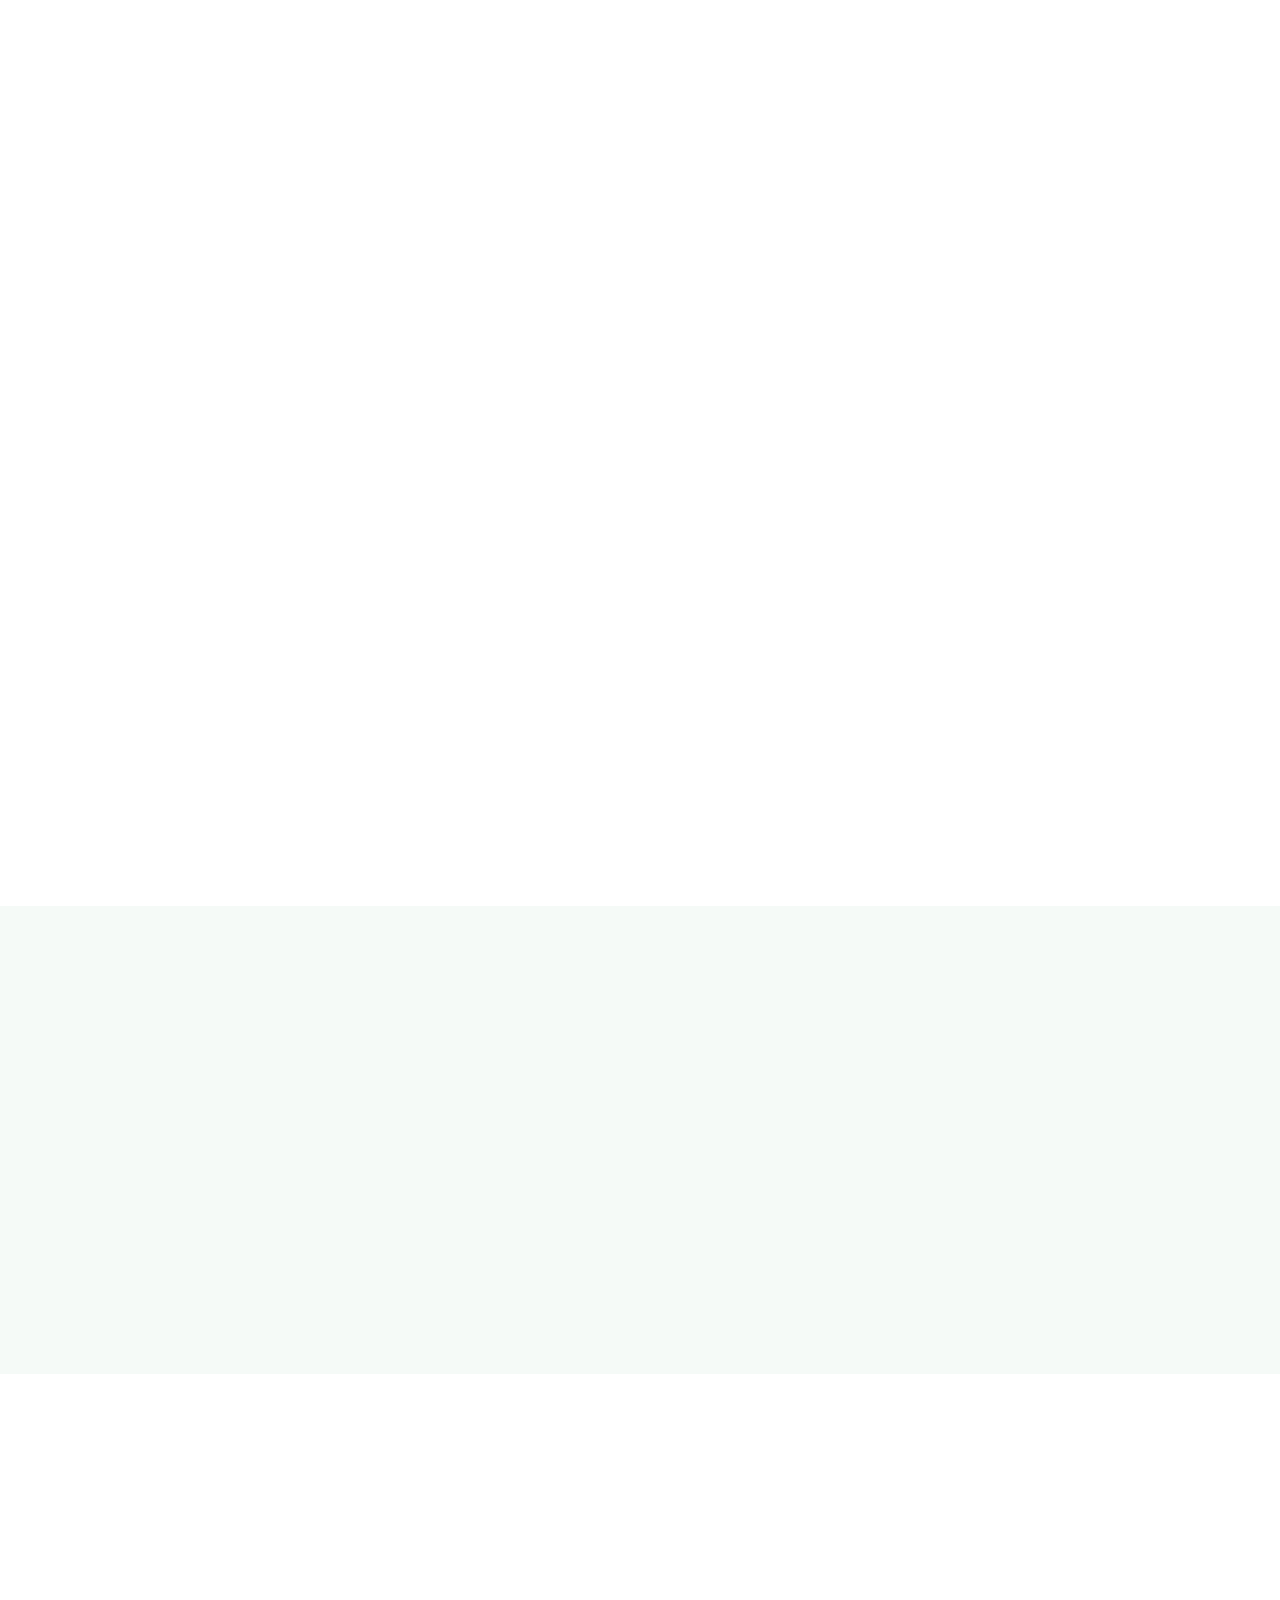
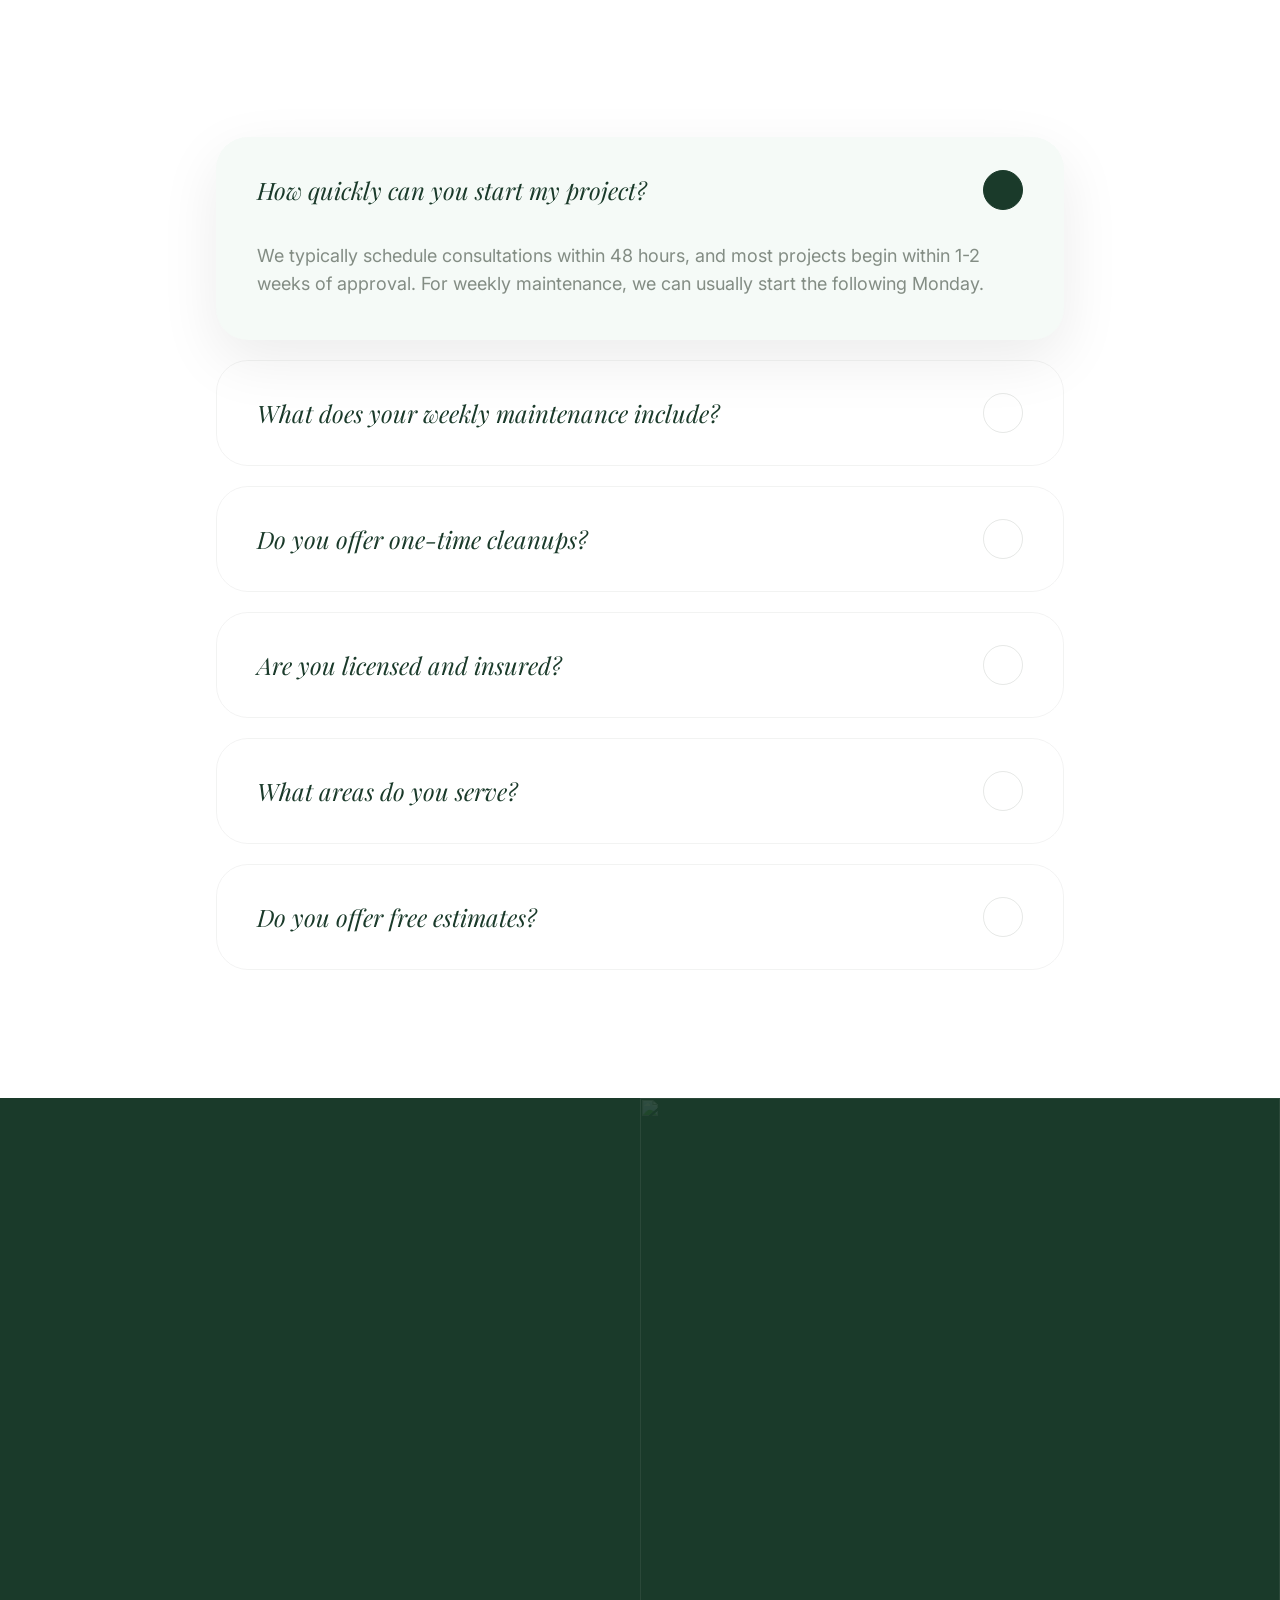
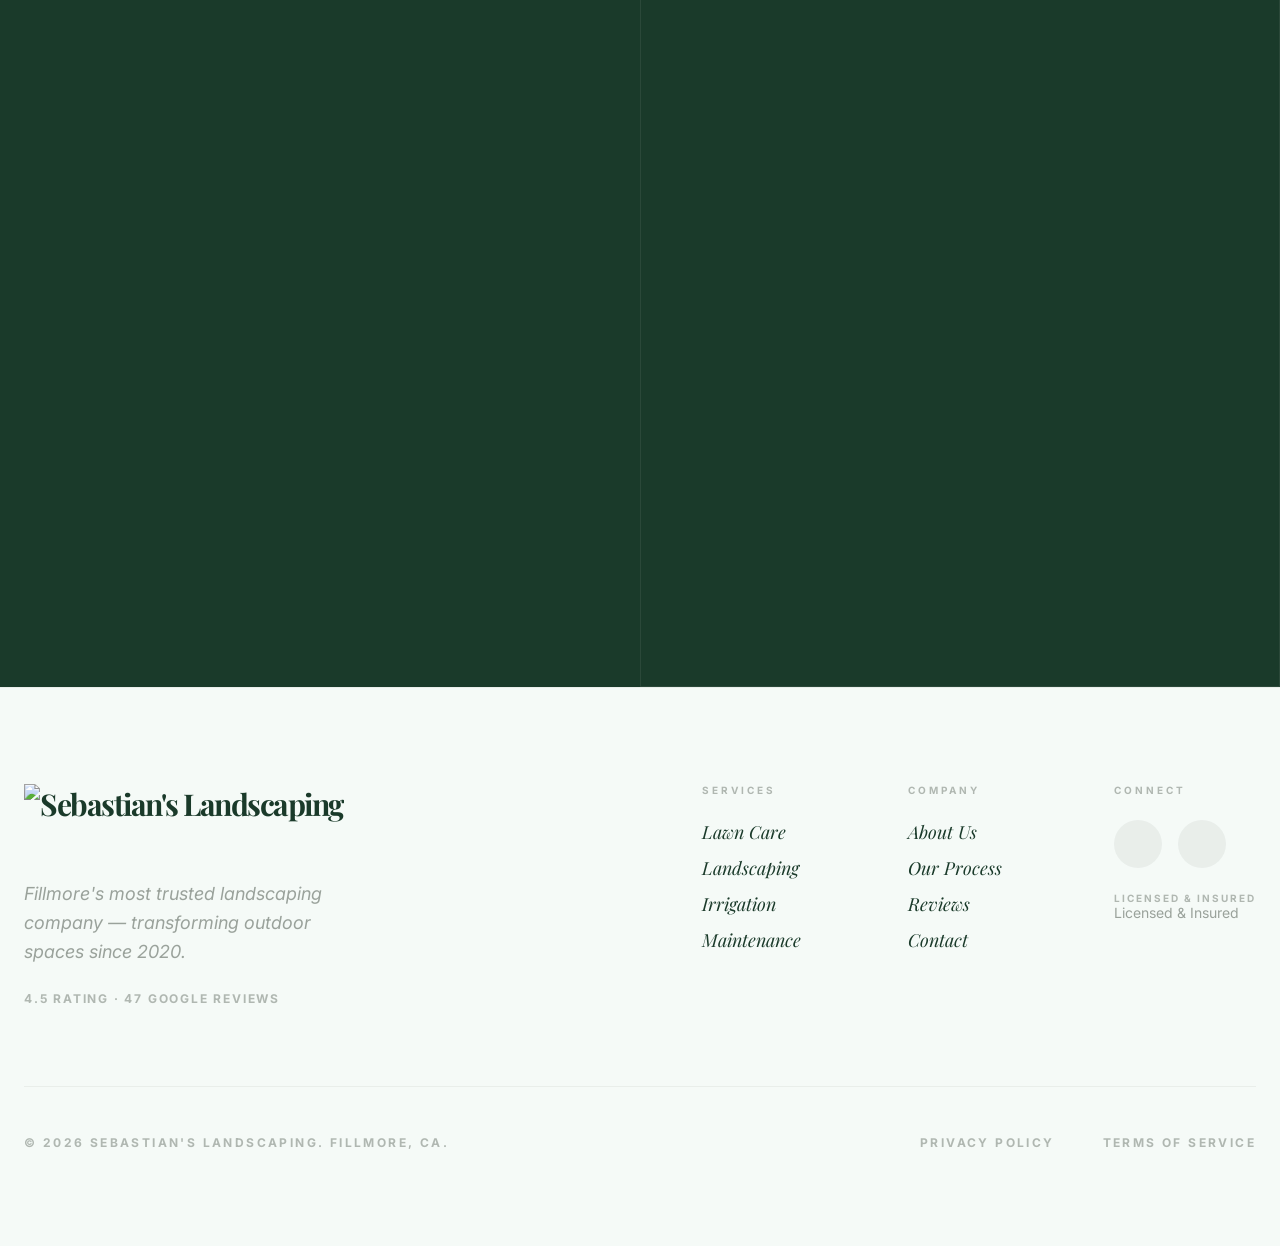
==== commit bce3e991: "Form: live email delivery to drakeopsmith@gmail.com via FormSubmit.co" ====
--- a/ghl-export/full-page.html
+++ b/ghl-export/full-page.html
@@ -1960,13 +1960,36 @@
             if (!wasOpen) { el.classList.add('open'); el.querySelector('.faq-btn').setAttribute('aria-expanded', 'true') }
         }
 
-        // Form handler
+        // Form handler — sends to FormSubmit.co → drakeopsmith@gmail.com
         window.handleFormSubmit = function (e) {
             e.preventDefault();
             var form = document.getElementById('contactForm');
             var success = document.getElementById('formSuccess');
-            form.style.display = 'none';
-            success.style.display = 'block';
+            var btn = form.querySelector('button[type="submit"]');
+            var originalText = btn.textContent;
+            btn.textContent = 'Sending...';
+            btn.disabled = true;
+
+            var formData = new FormData(form);
+            formData.append('_subject', 'New Lead from Sebastian\'s Landscaping Website');
+            formData.append('_template', 'table');
+            formData.append('_captcha', 'false');
+
+            fetch('https://formsubmit.co/ajax/drakeopsmith@gmail.com', {
+                method: 'POST',
+                headers: { 'Accept': 'application/json' },
+                body: formData
+            })
+                .then(function (response) { return response.json(); })
+                .then(function (data) {
+                    form.style.display = 'none';
+                    success.style.display = 'block';
+                })
+                .catch(function (error) {
+                    btn.textContent = originalText;
+                    btn.disabled = false;
+                    alert('Something went wrong. Please call us at (805) 514-9924 instead.');
+                });
         }
 
         // Scroll effects
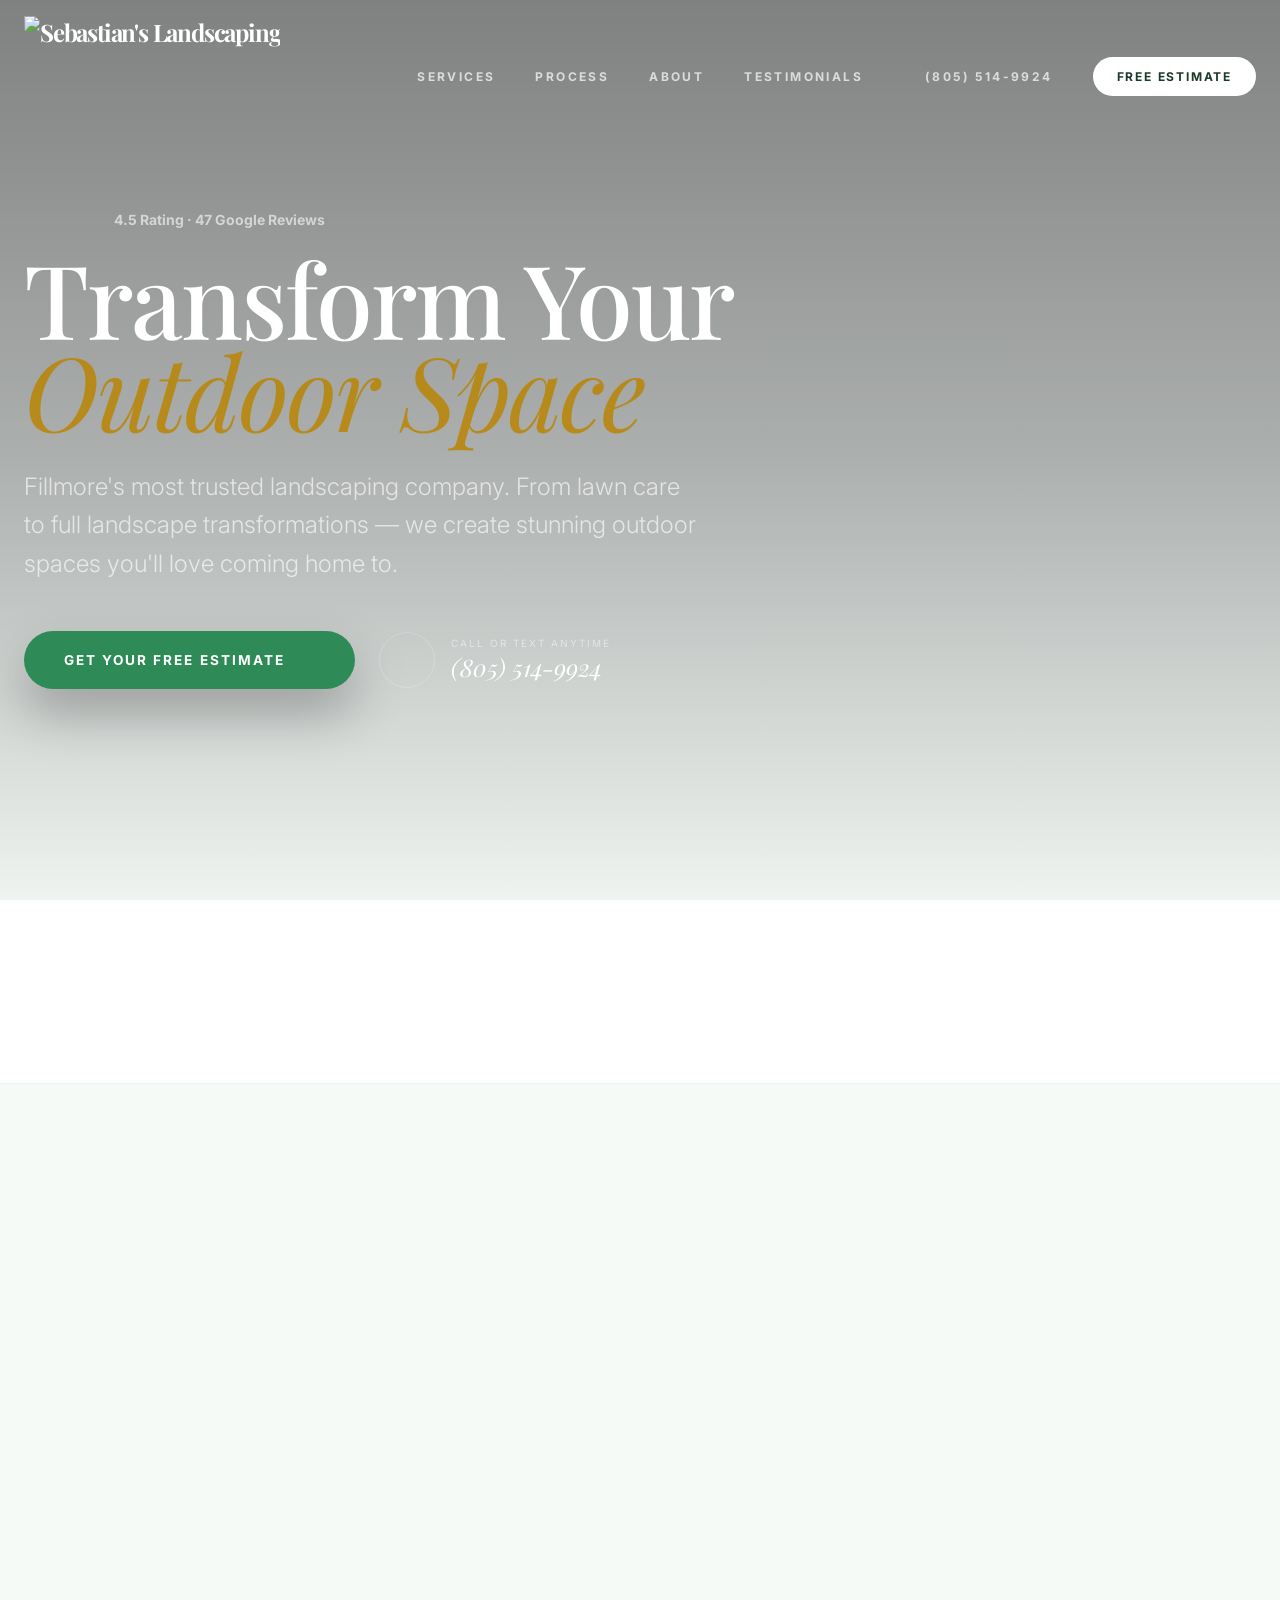
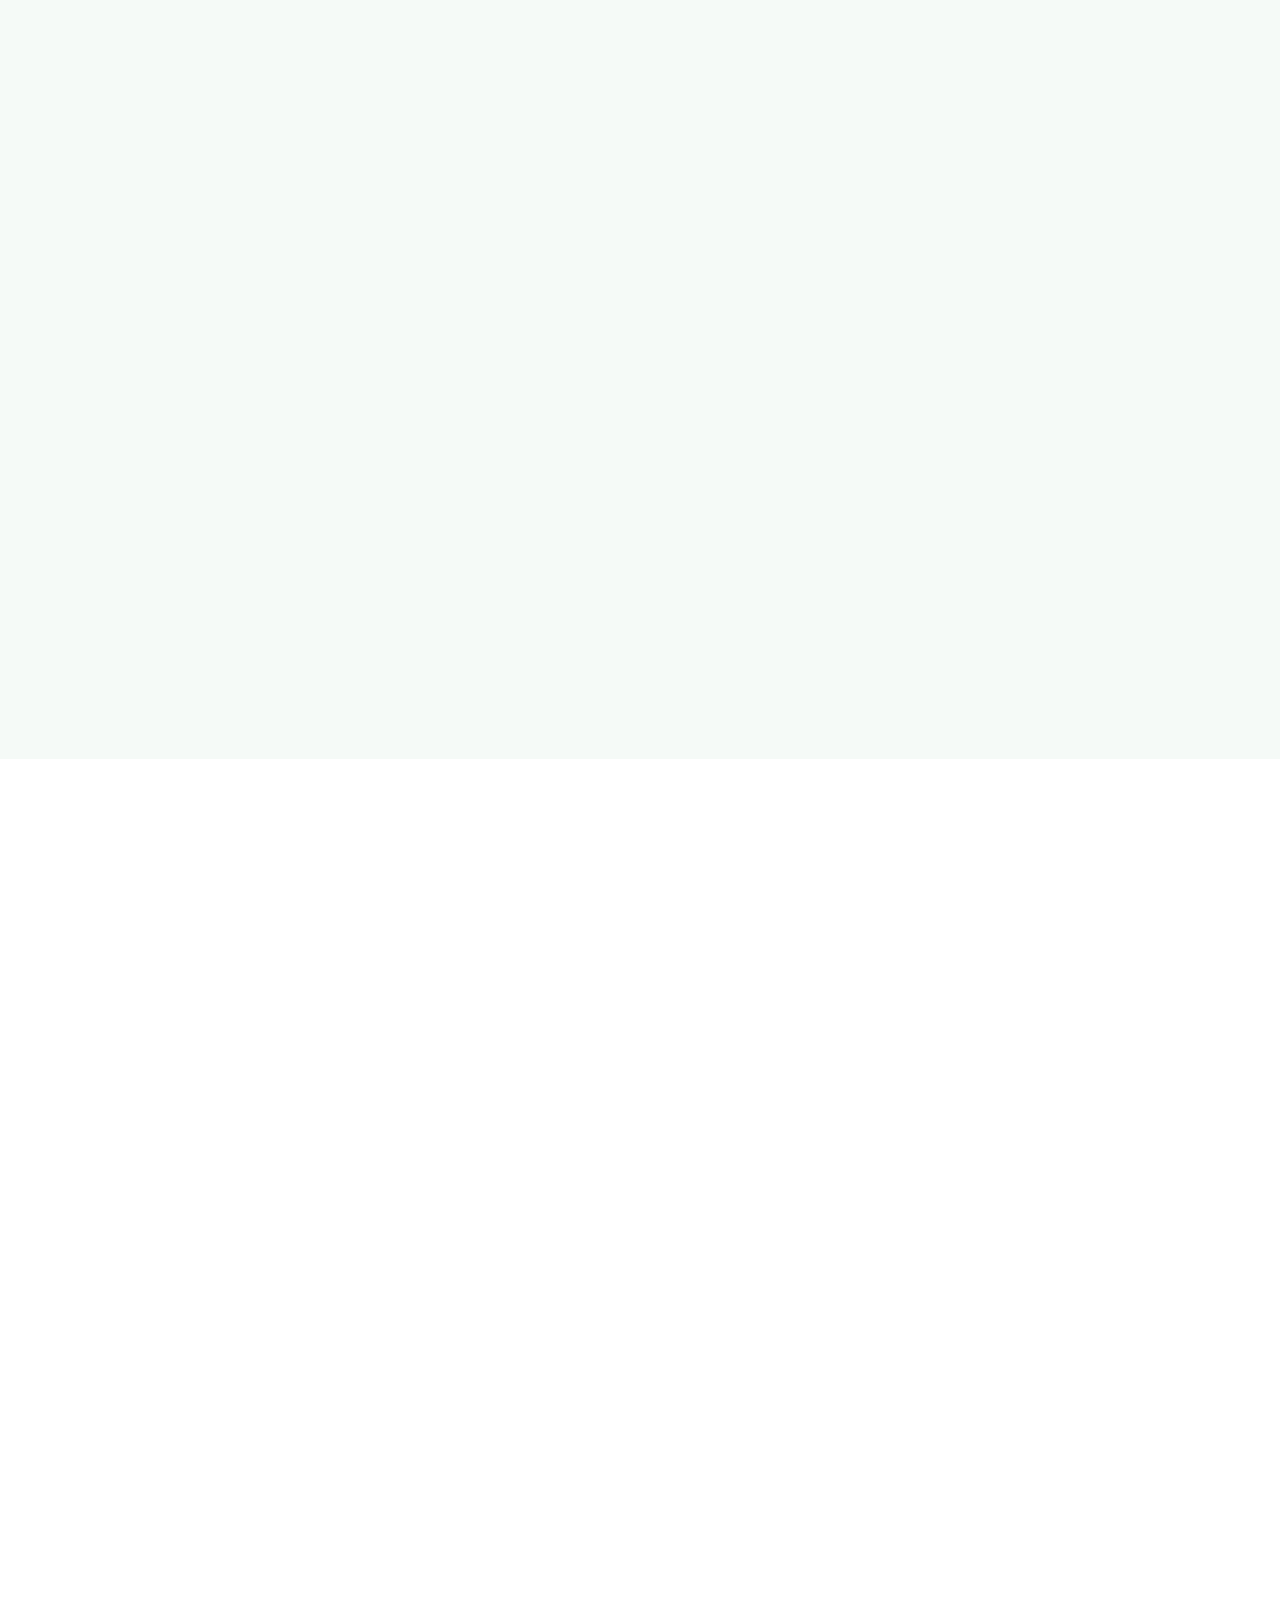
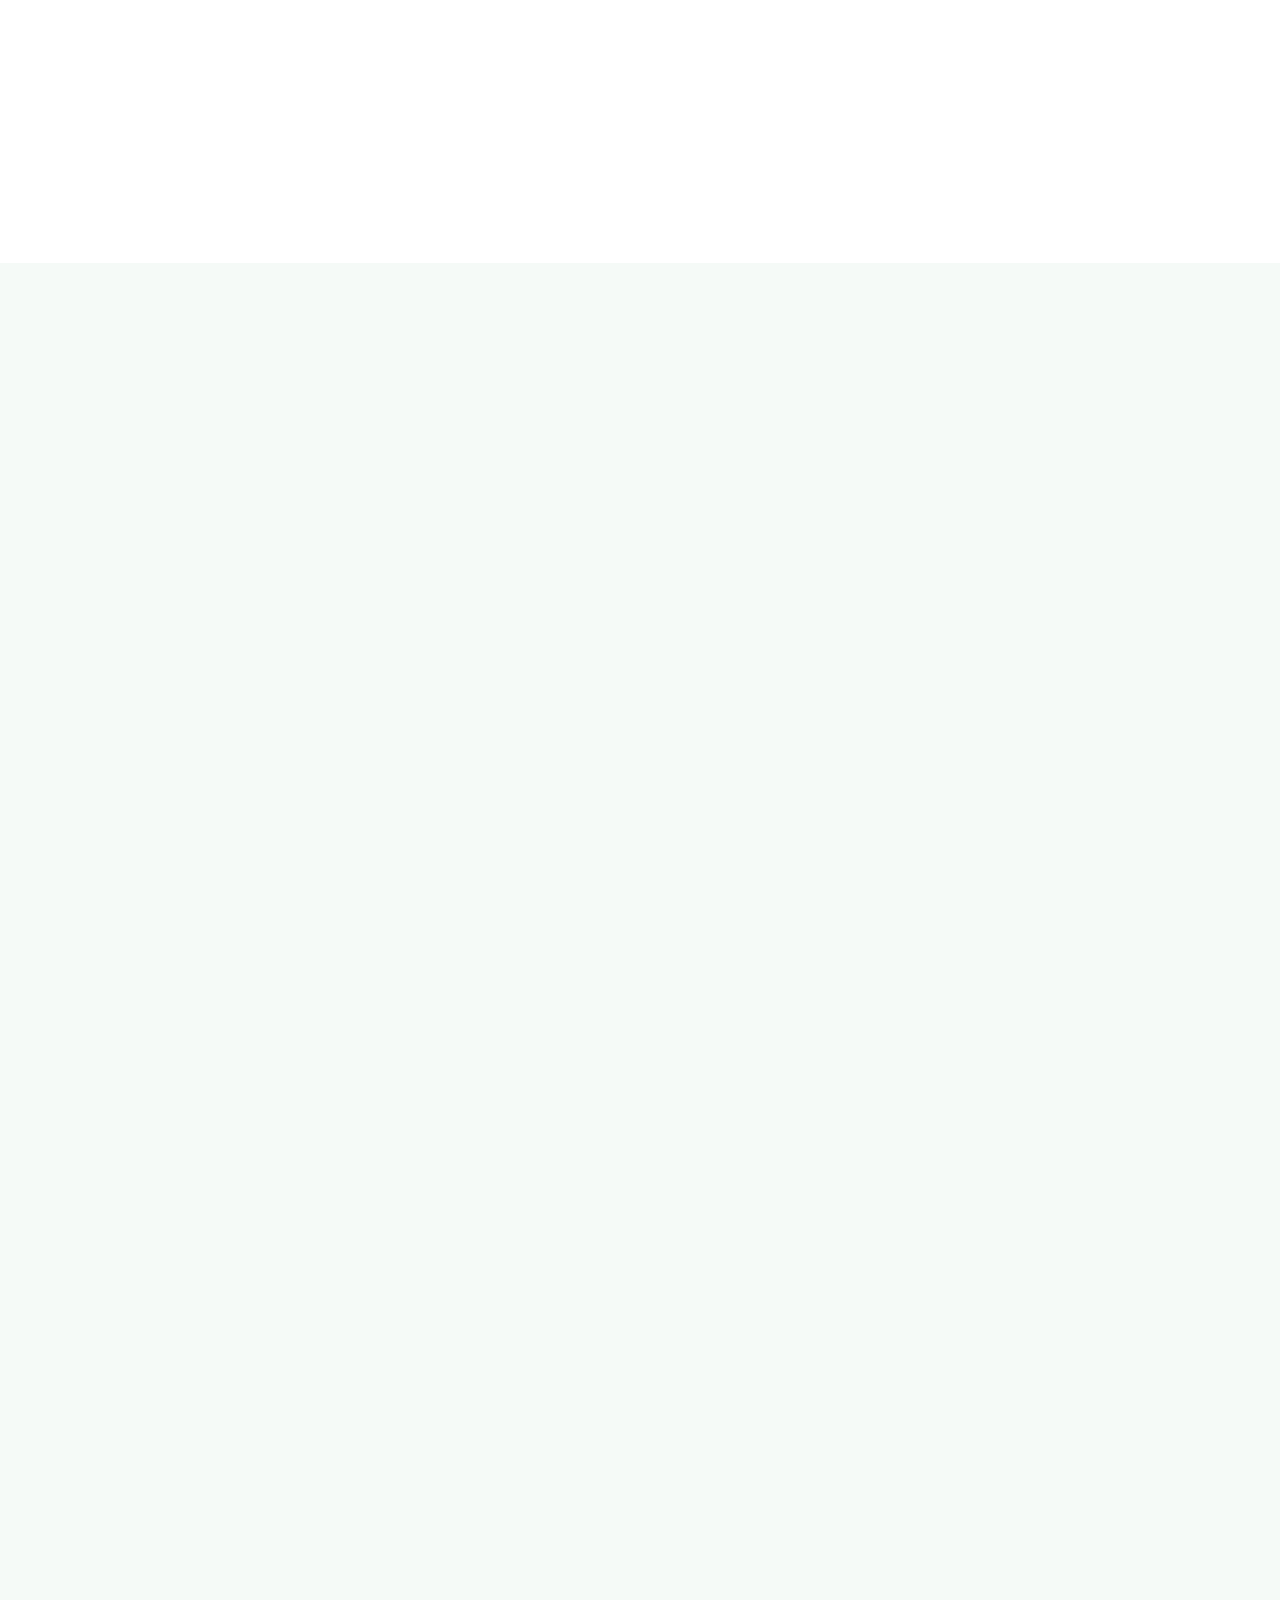
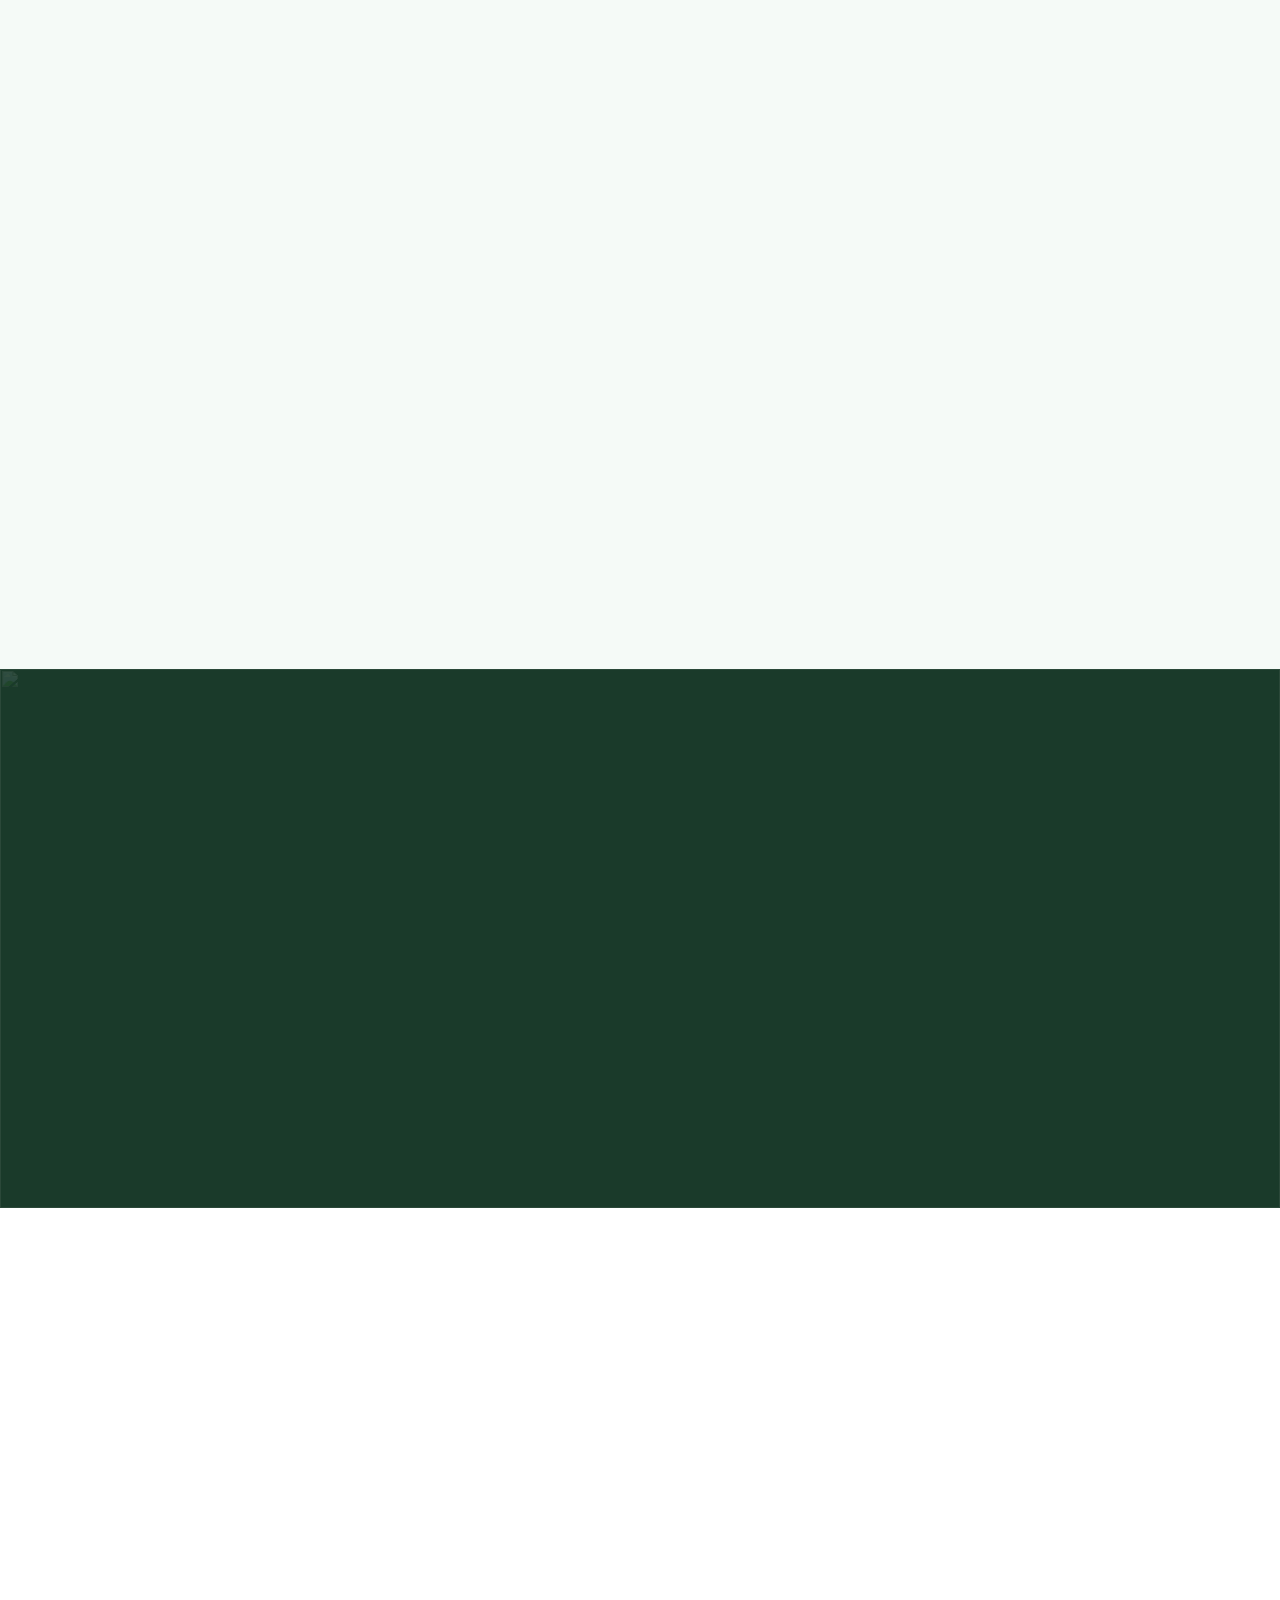
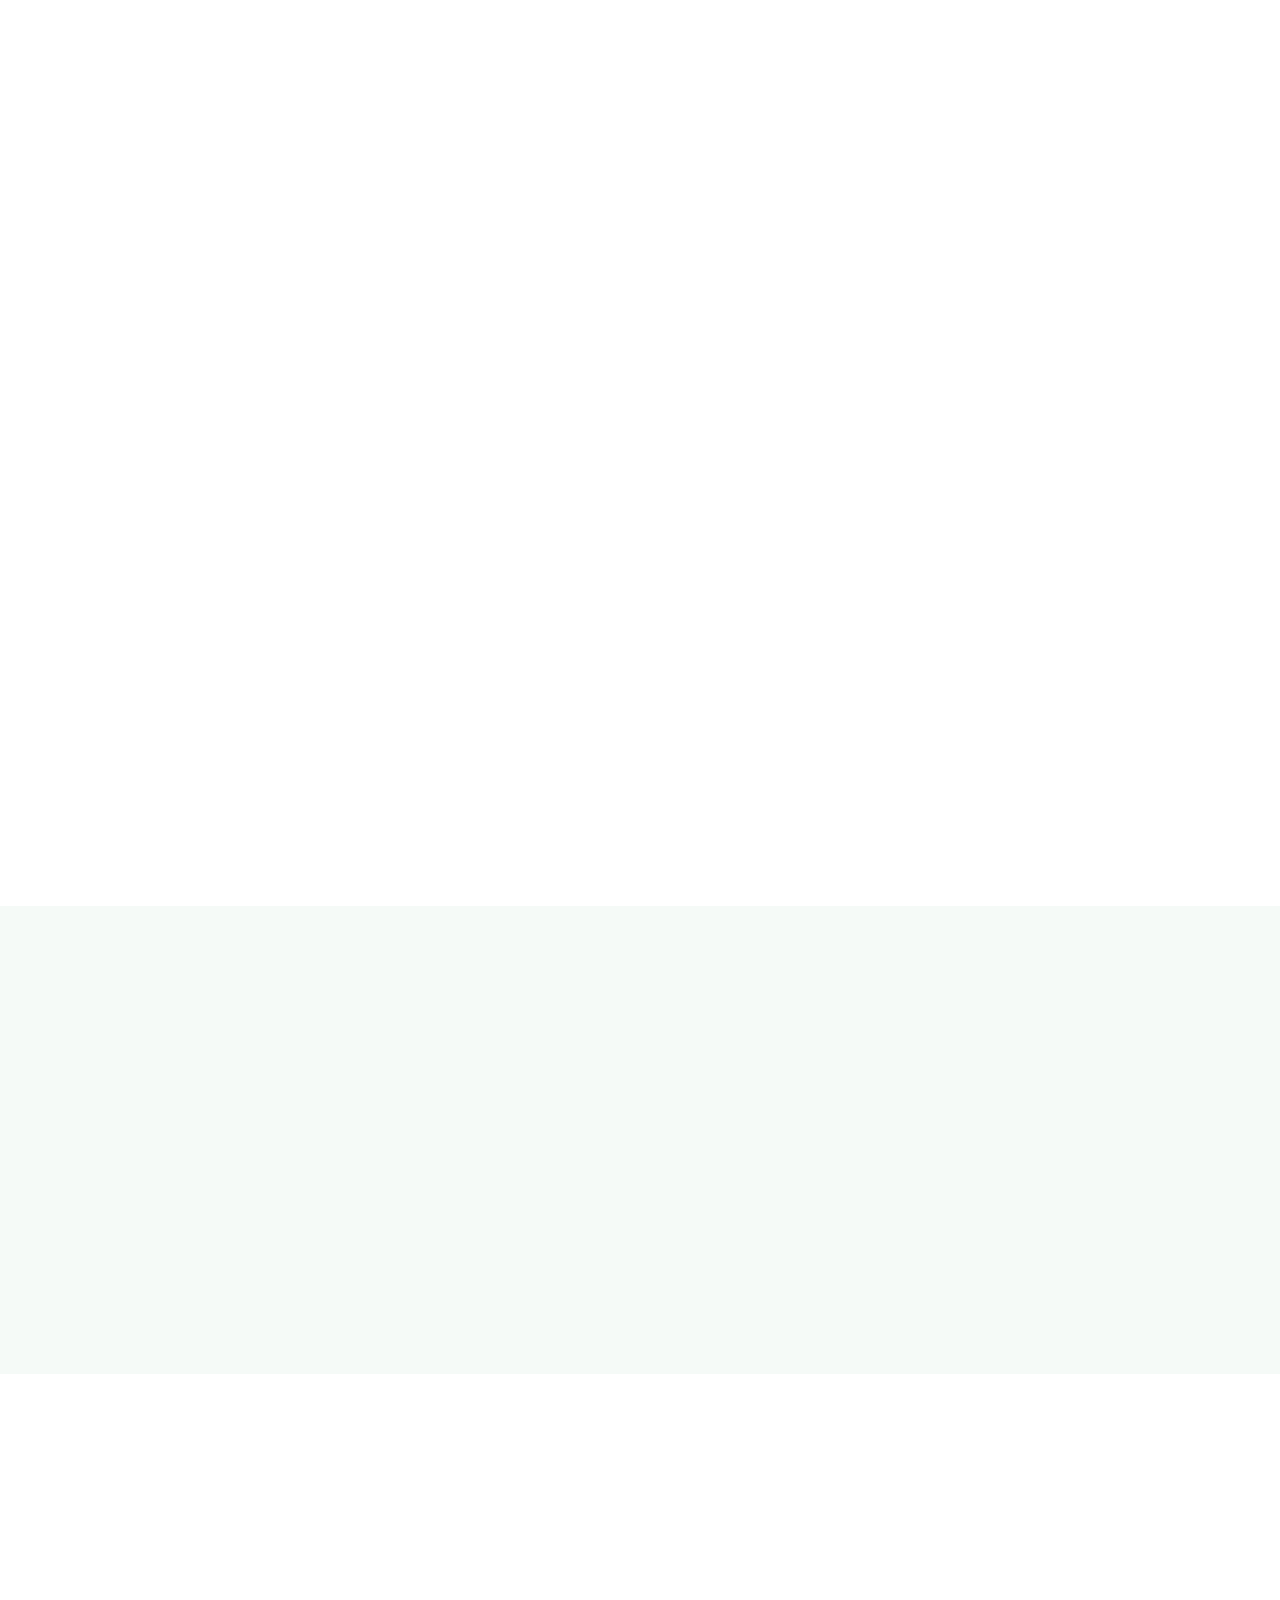
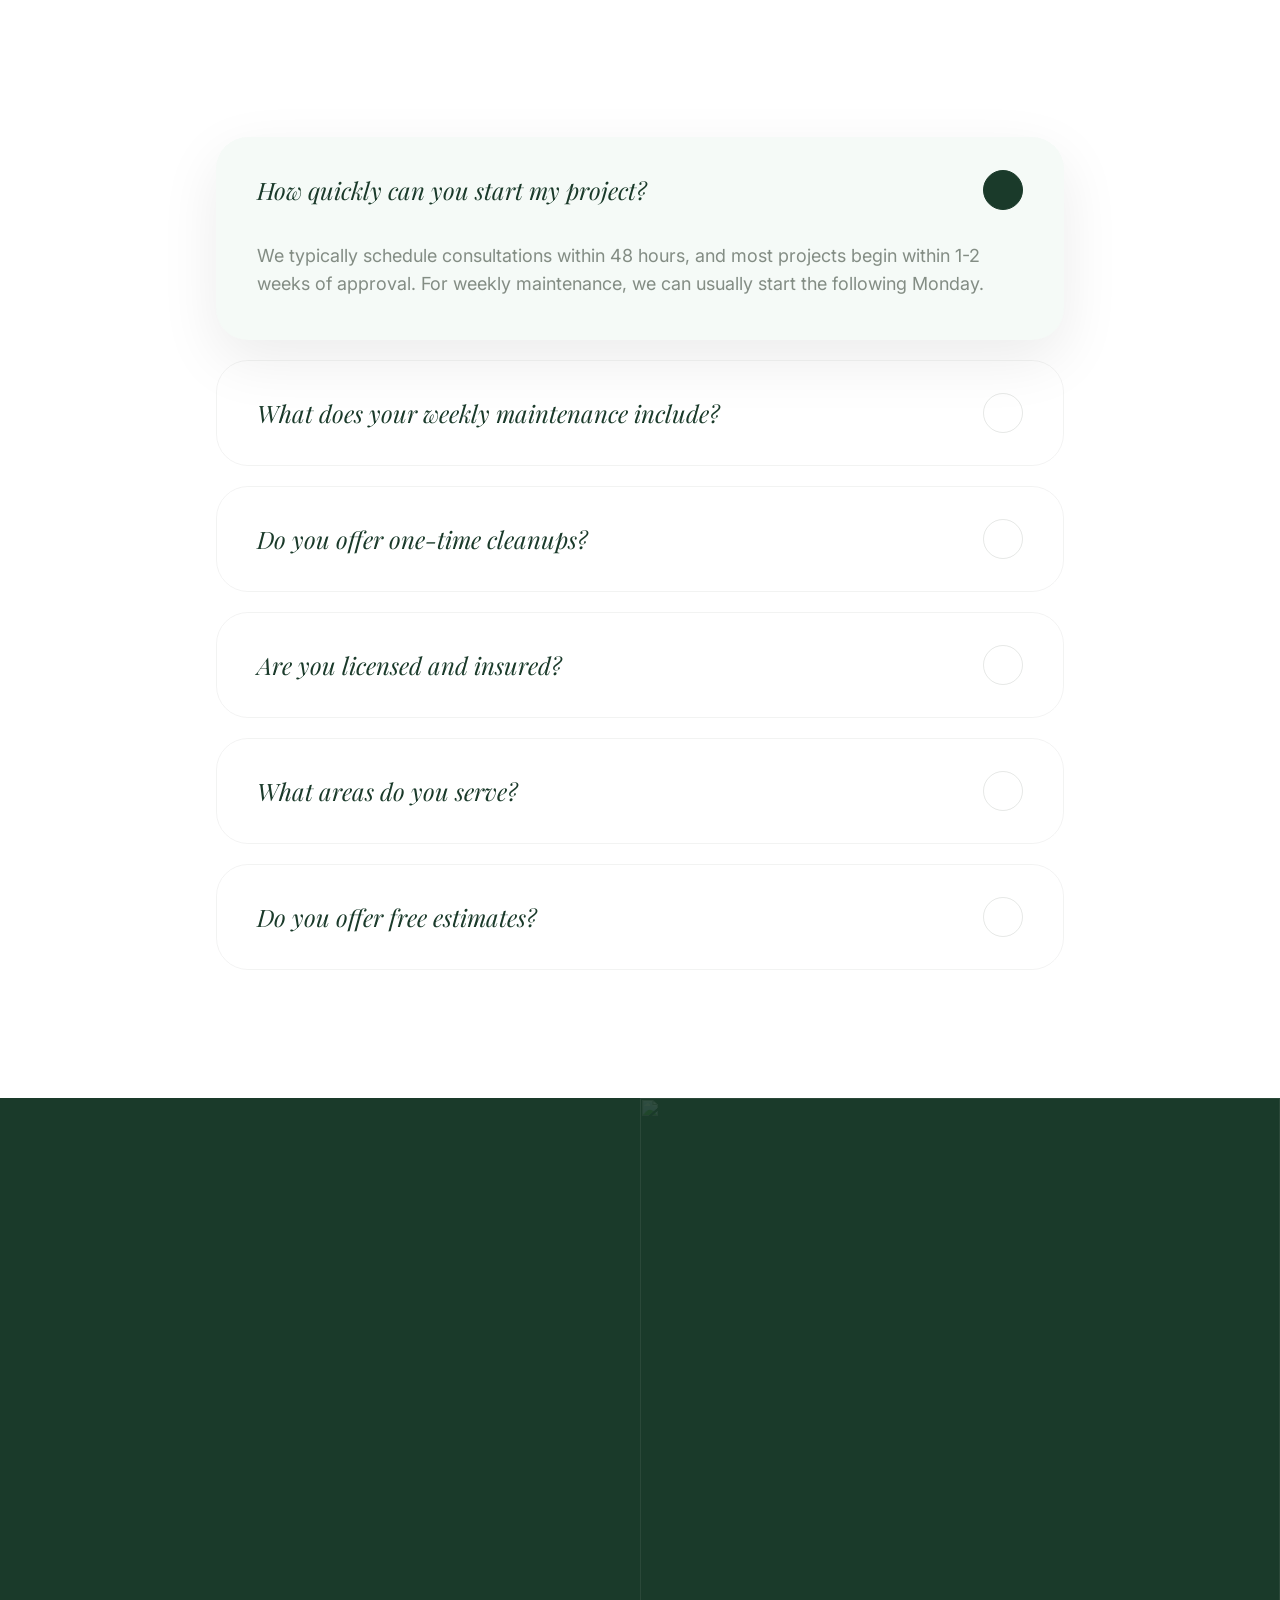
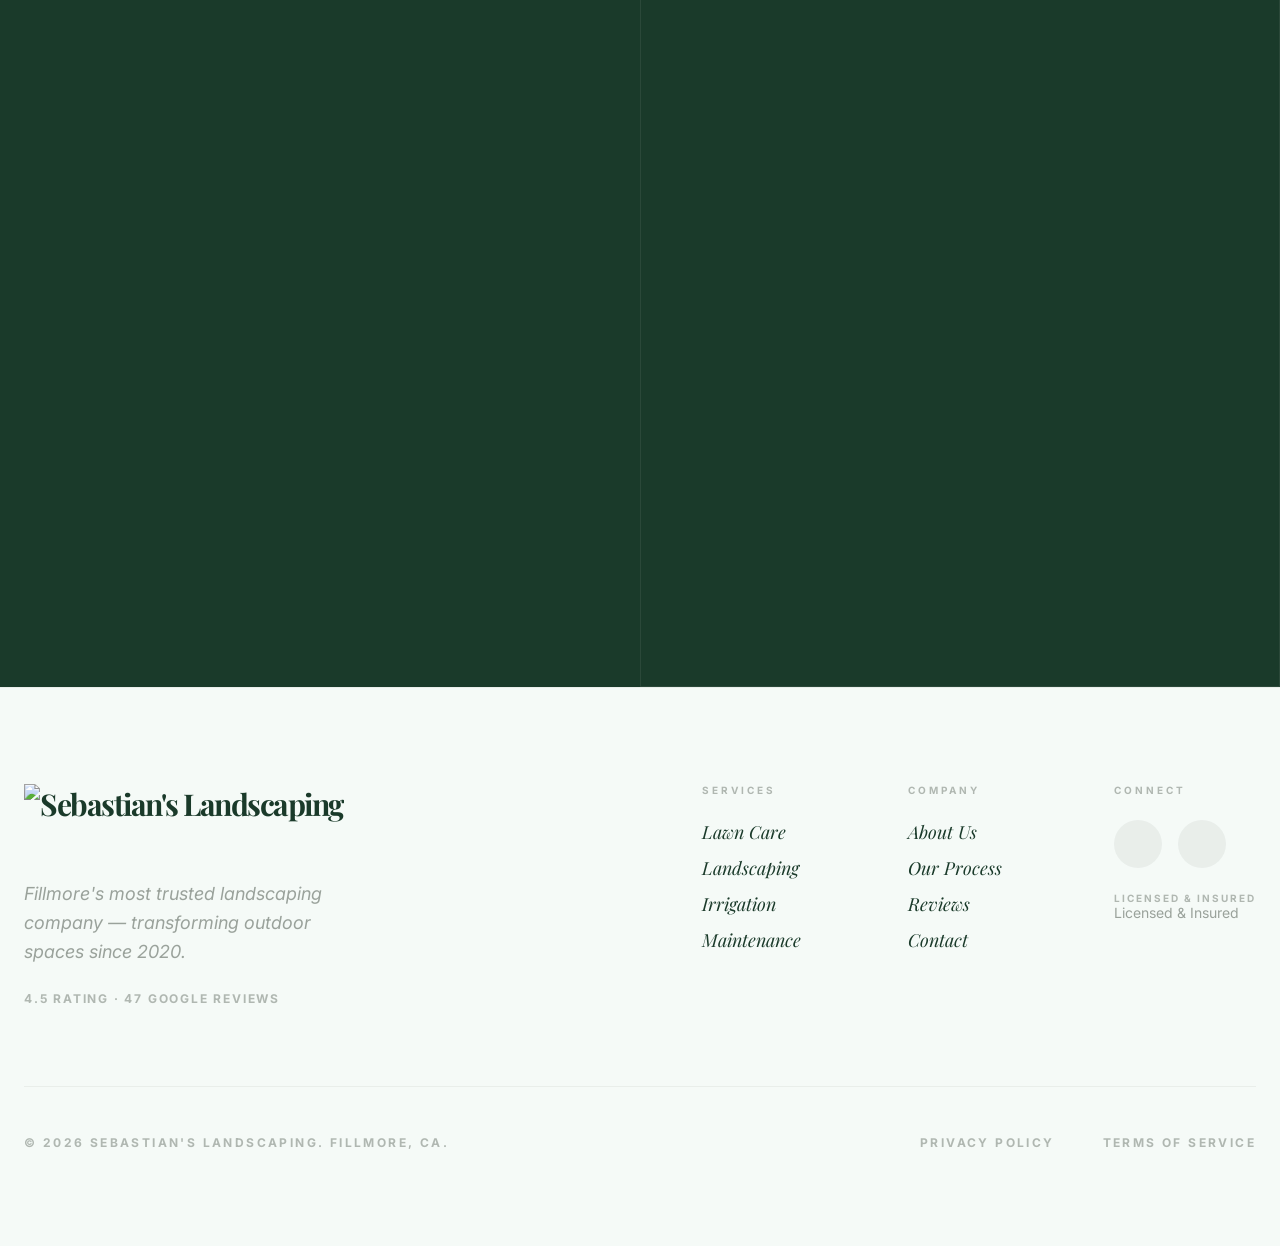
==== commit e27706e5: "Move logo up: reduce navbar padding so logo doesn't block stars" ====
--- a/ghl-export/full-page.html
+++ b/ghl-export/full-page.html
@@ -275,14 +275,14 @@
         width: 100%;
         z-index: 50;
         transition: all .5s;
-        padding: 2rem 0
+        padding: 1rem 0
     }
 
     .navbar.scrolled {
         background: rgba(252, 250, 247, .9);
         backdrop-filter: blur(16px);
         -webkit-backdrop-filter: blur(16px);
-        padding: 1rem 0;
+        padding: .5rem 0;
         box-shadow: 0 1px 3px rgba(0, 0, 0, .05)
     }
 
